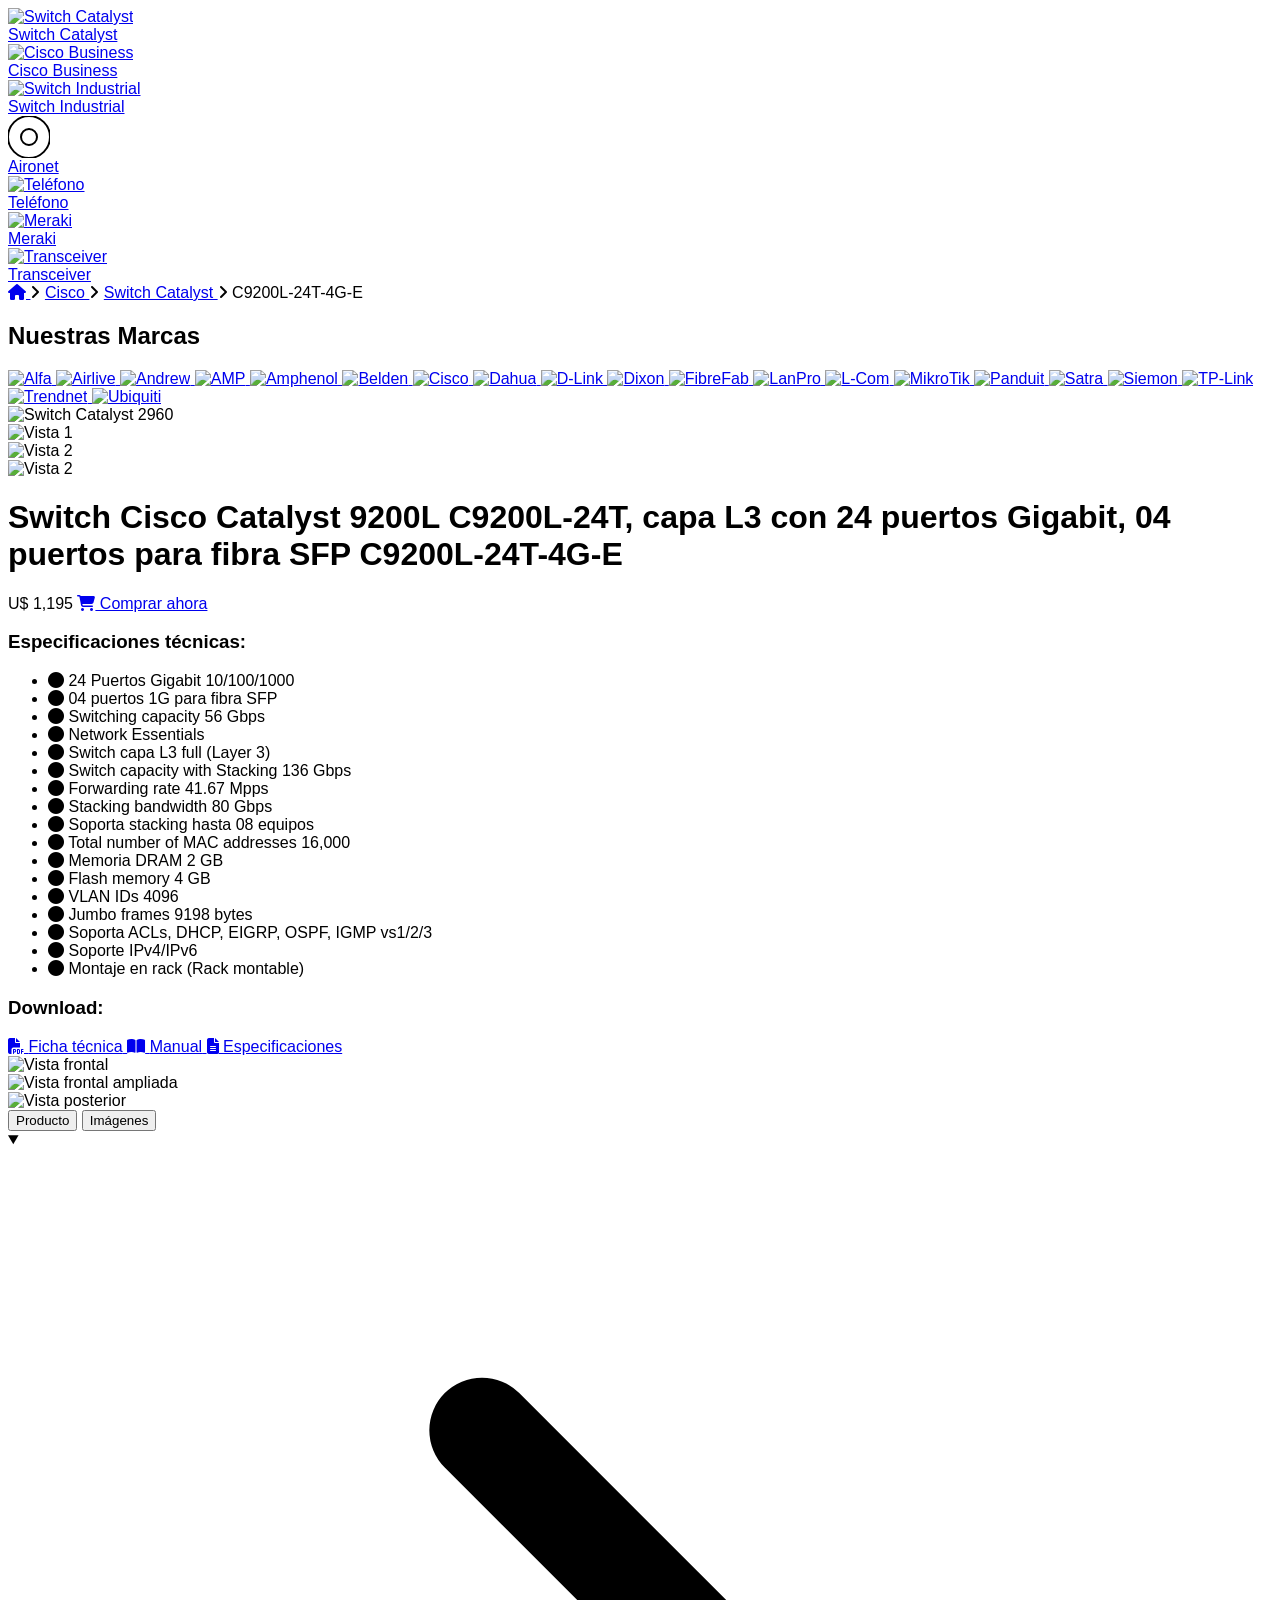
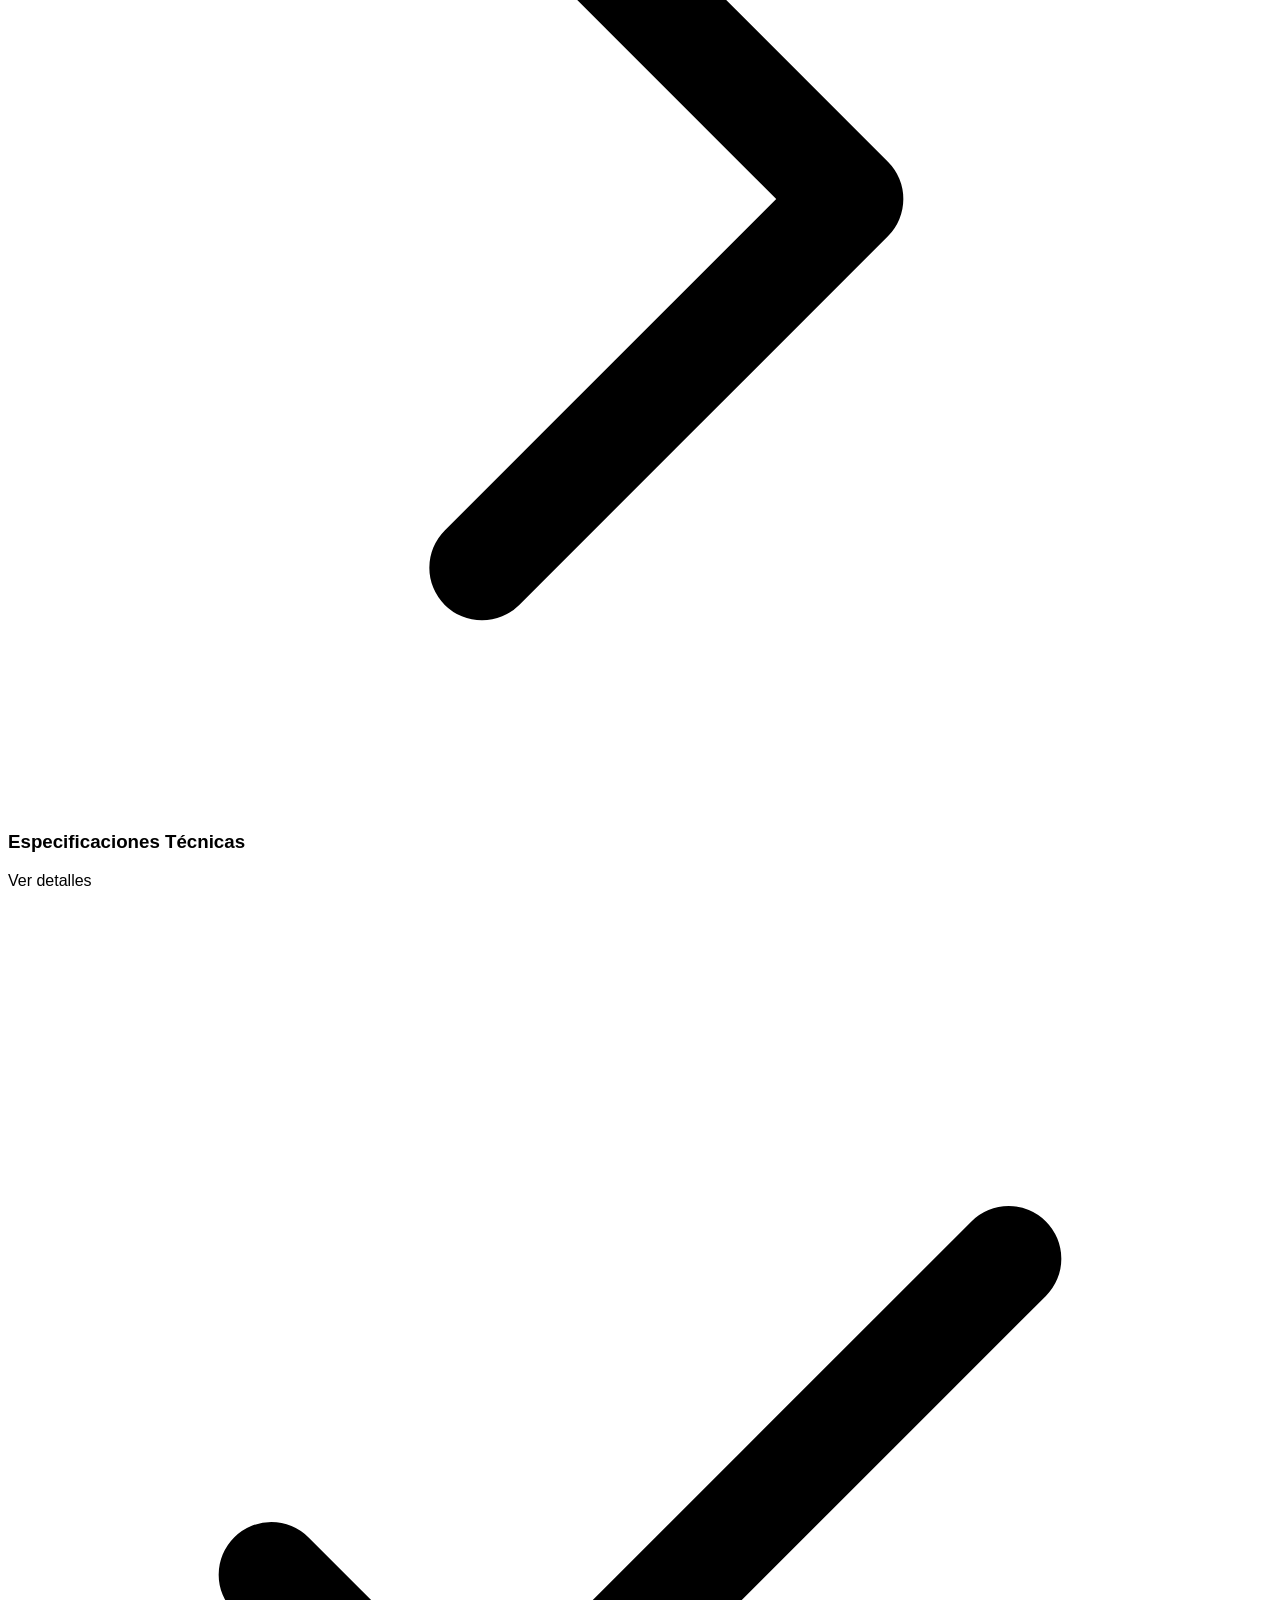
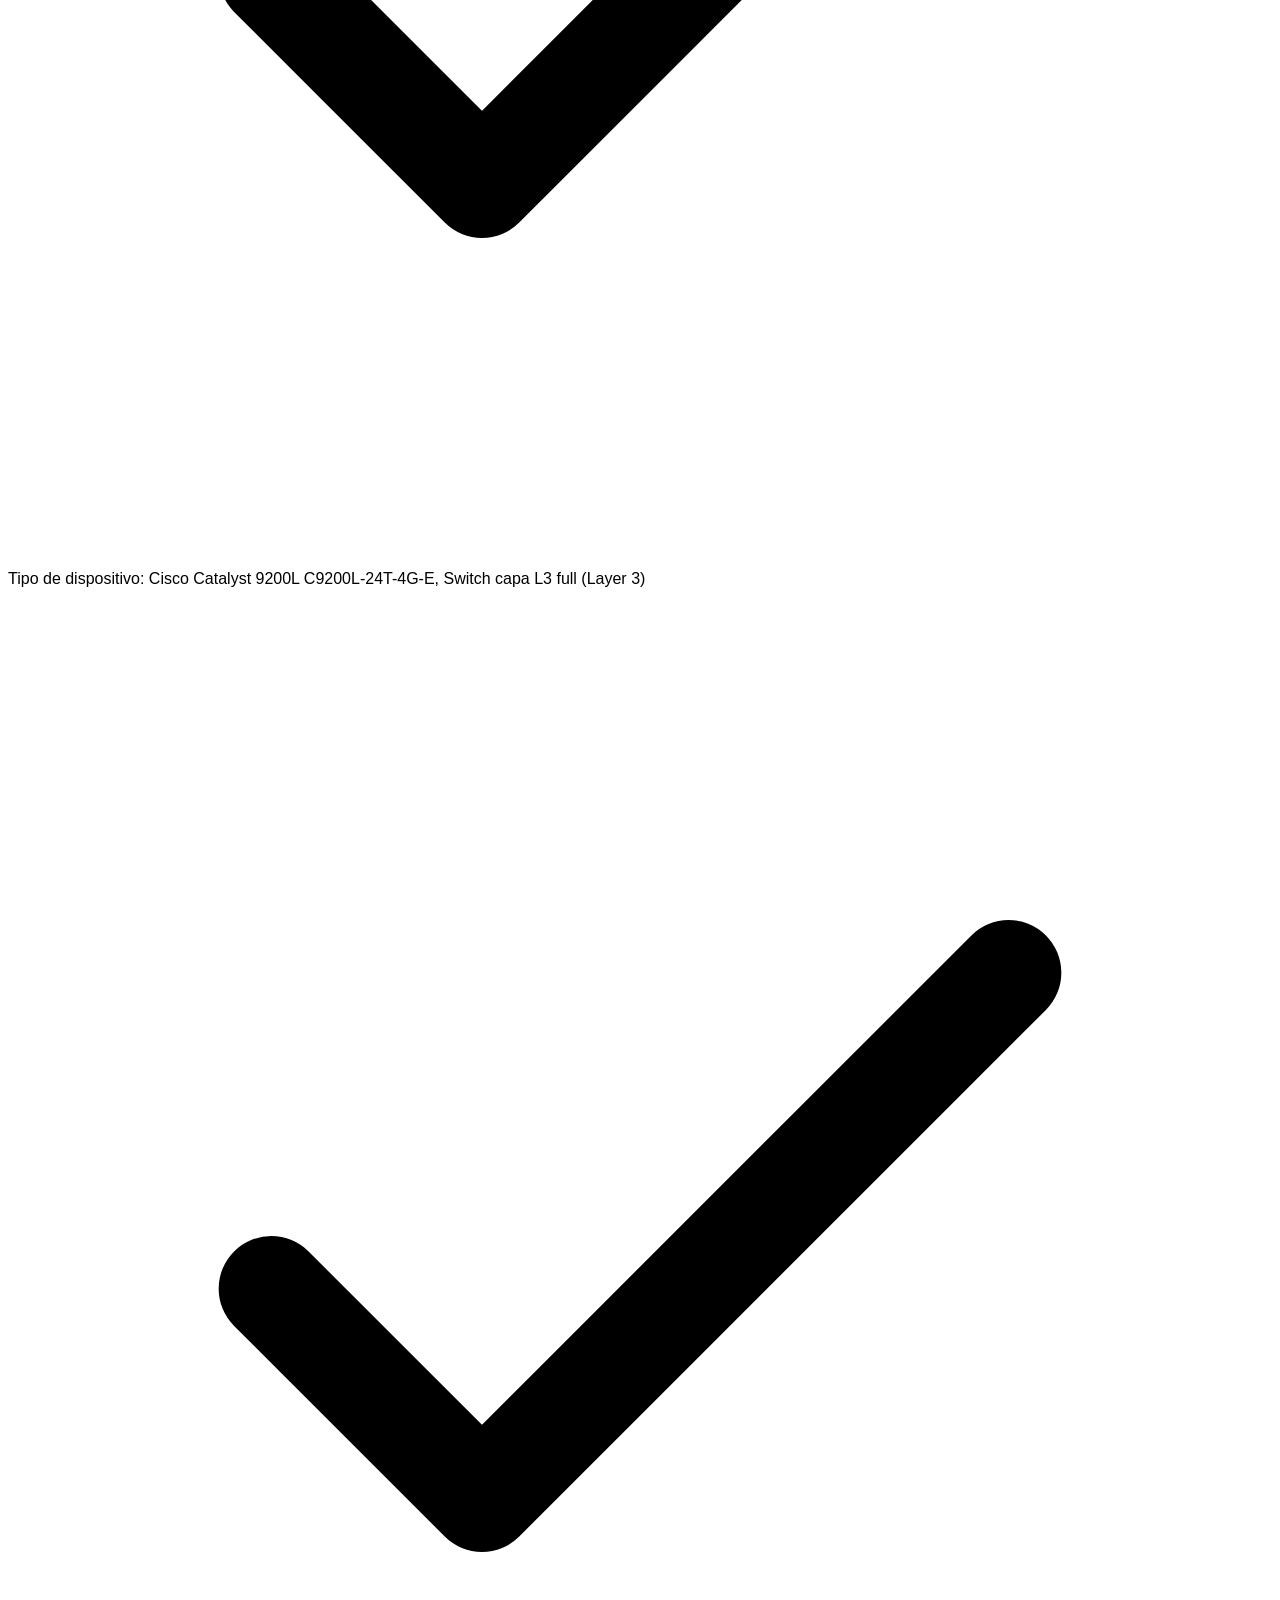
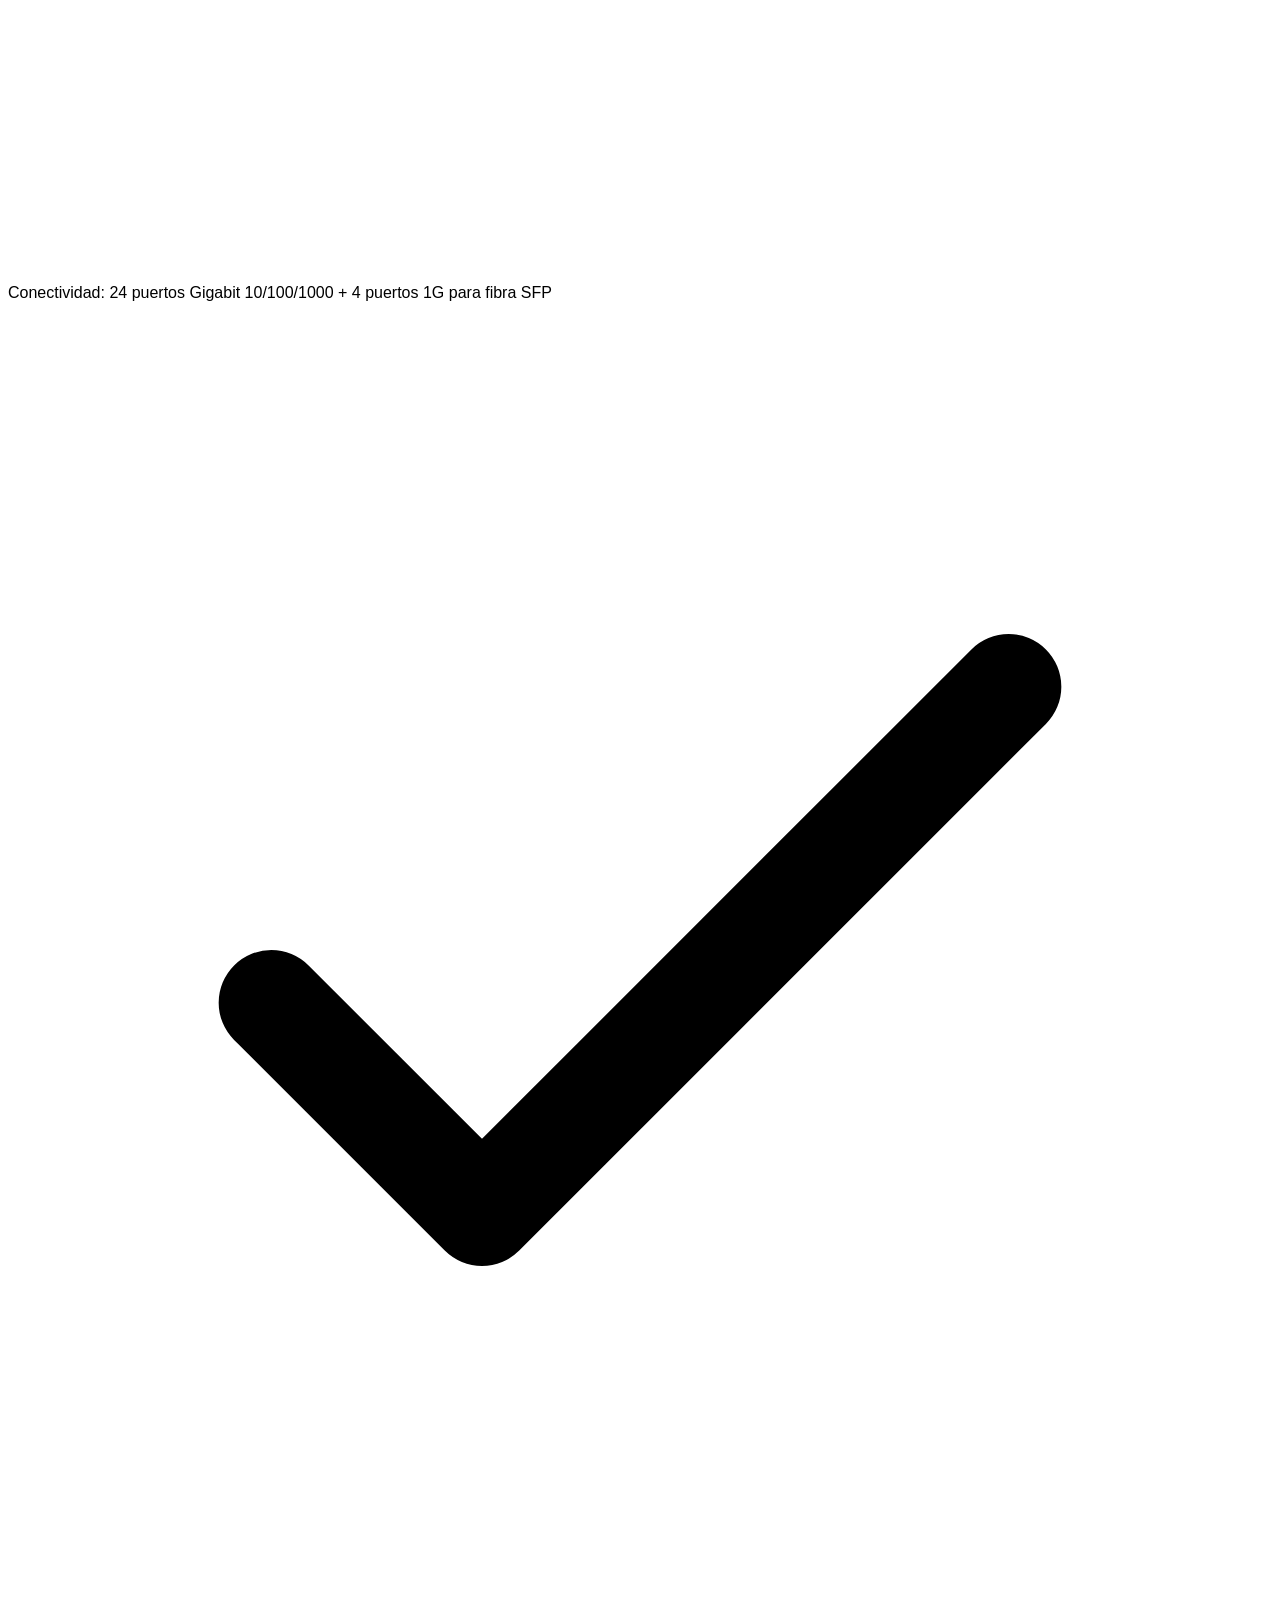
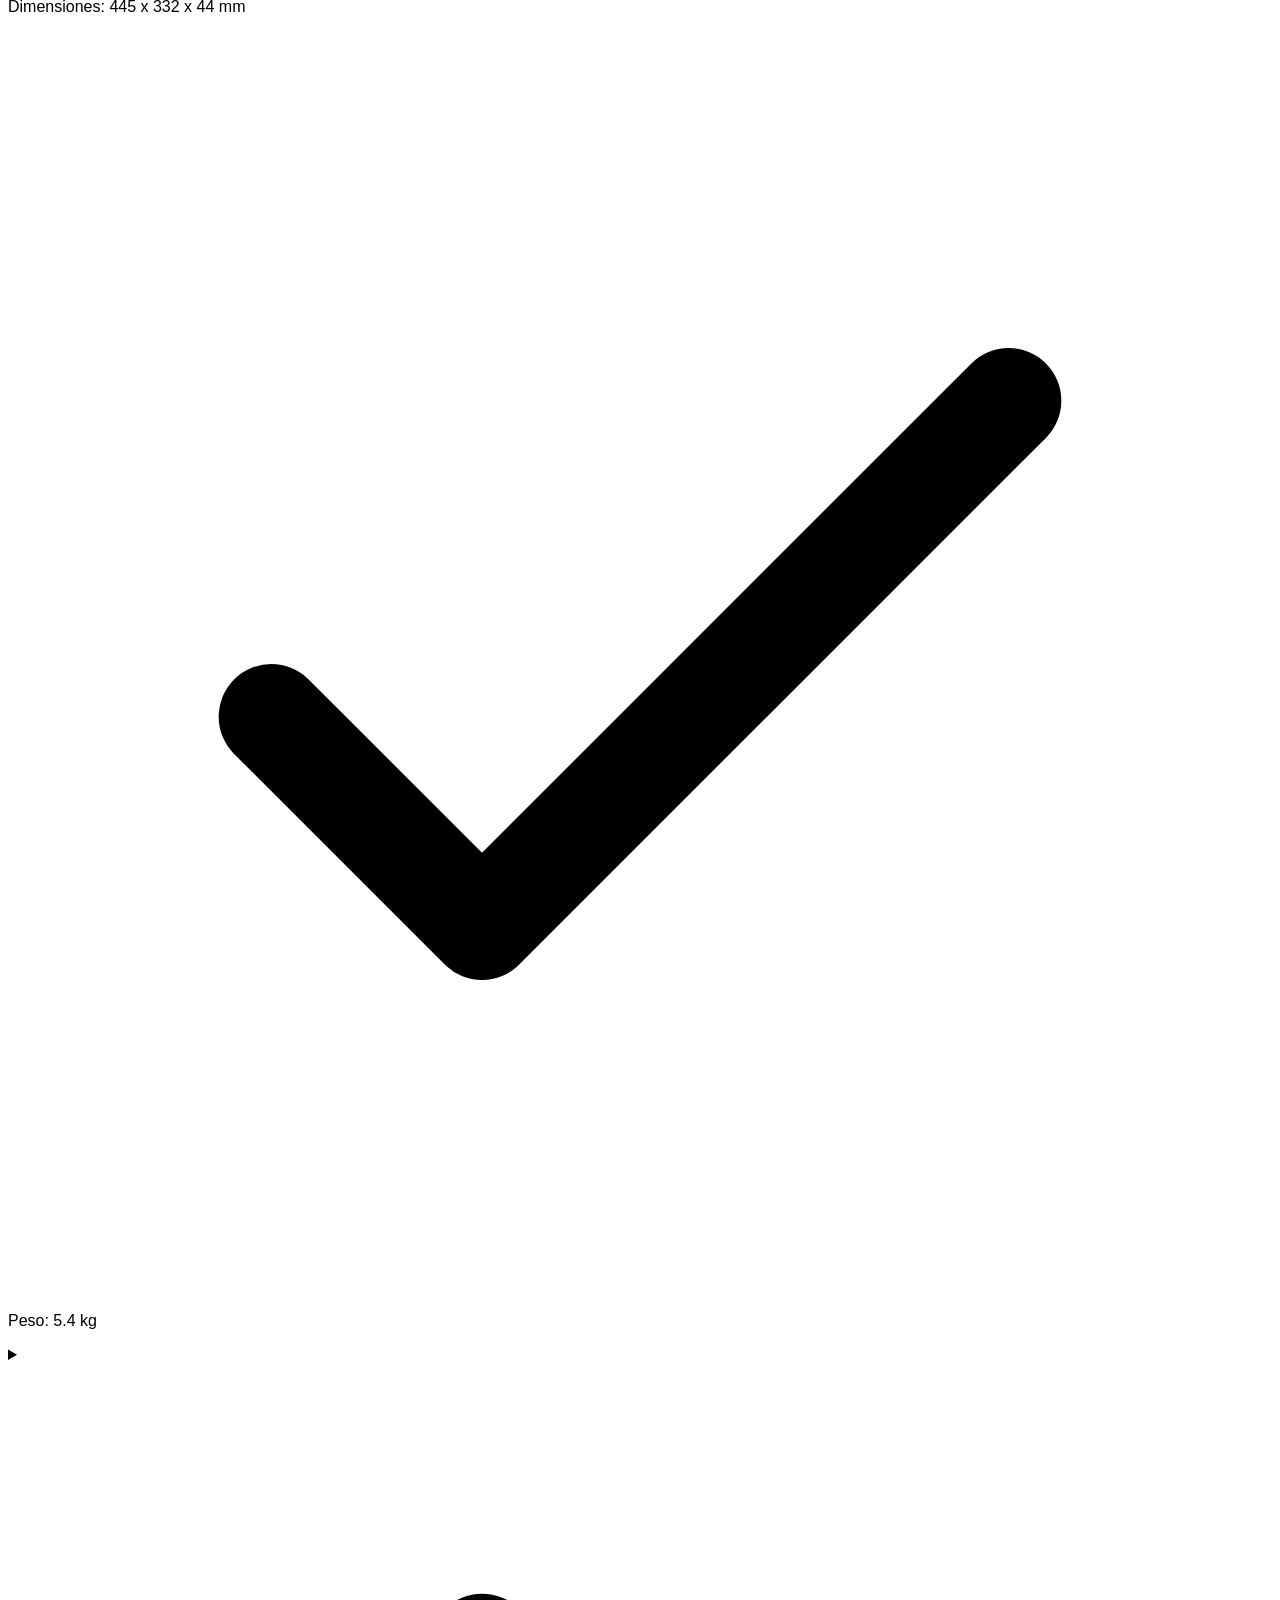
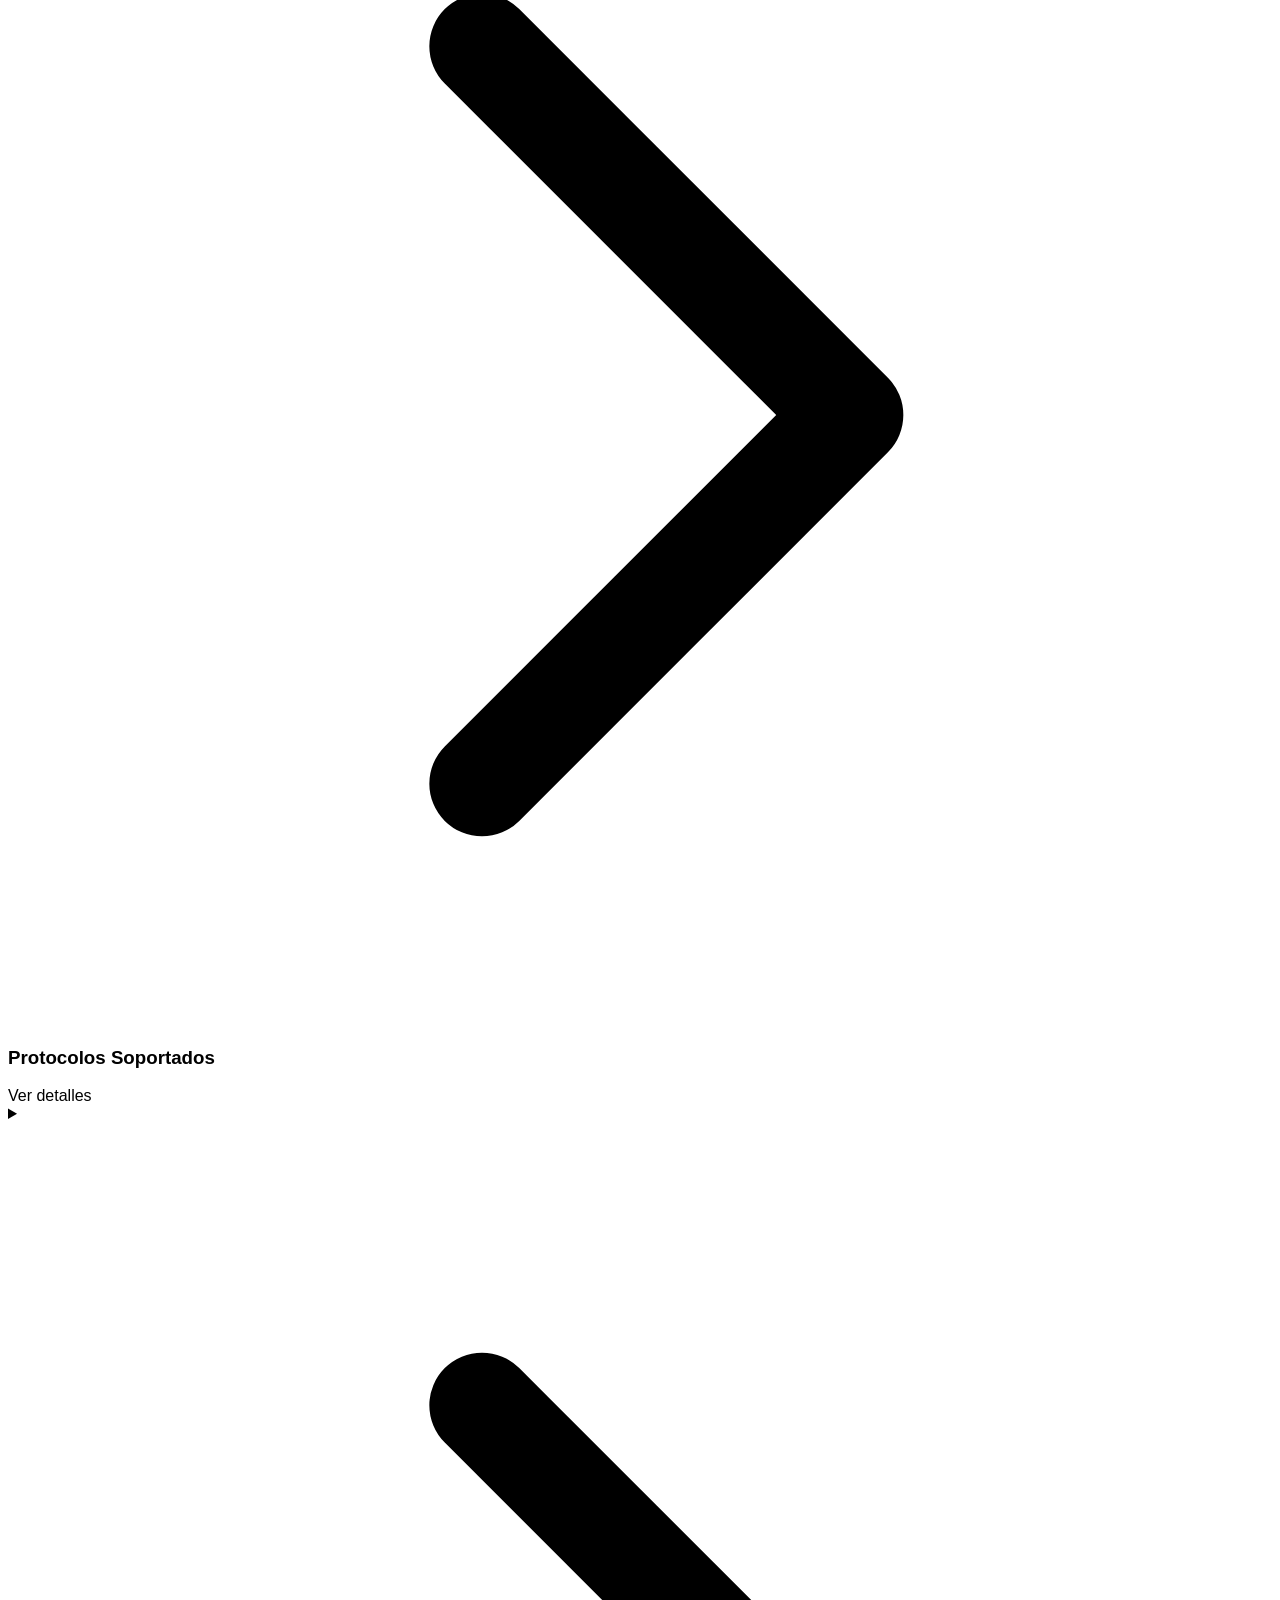
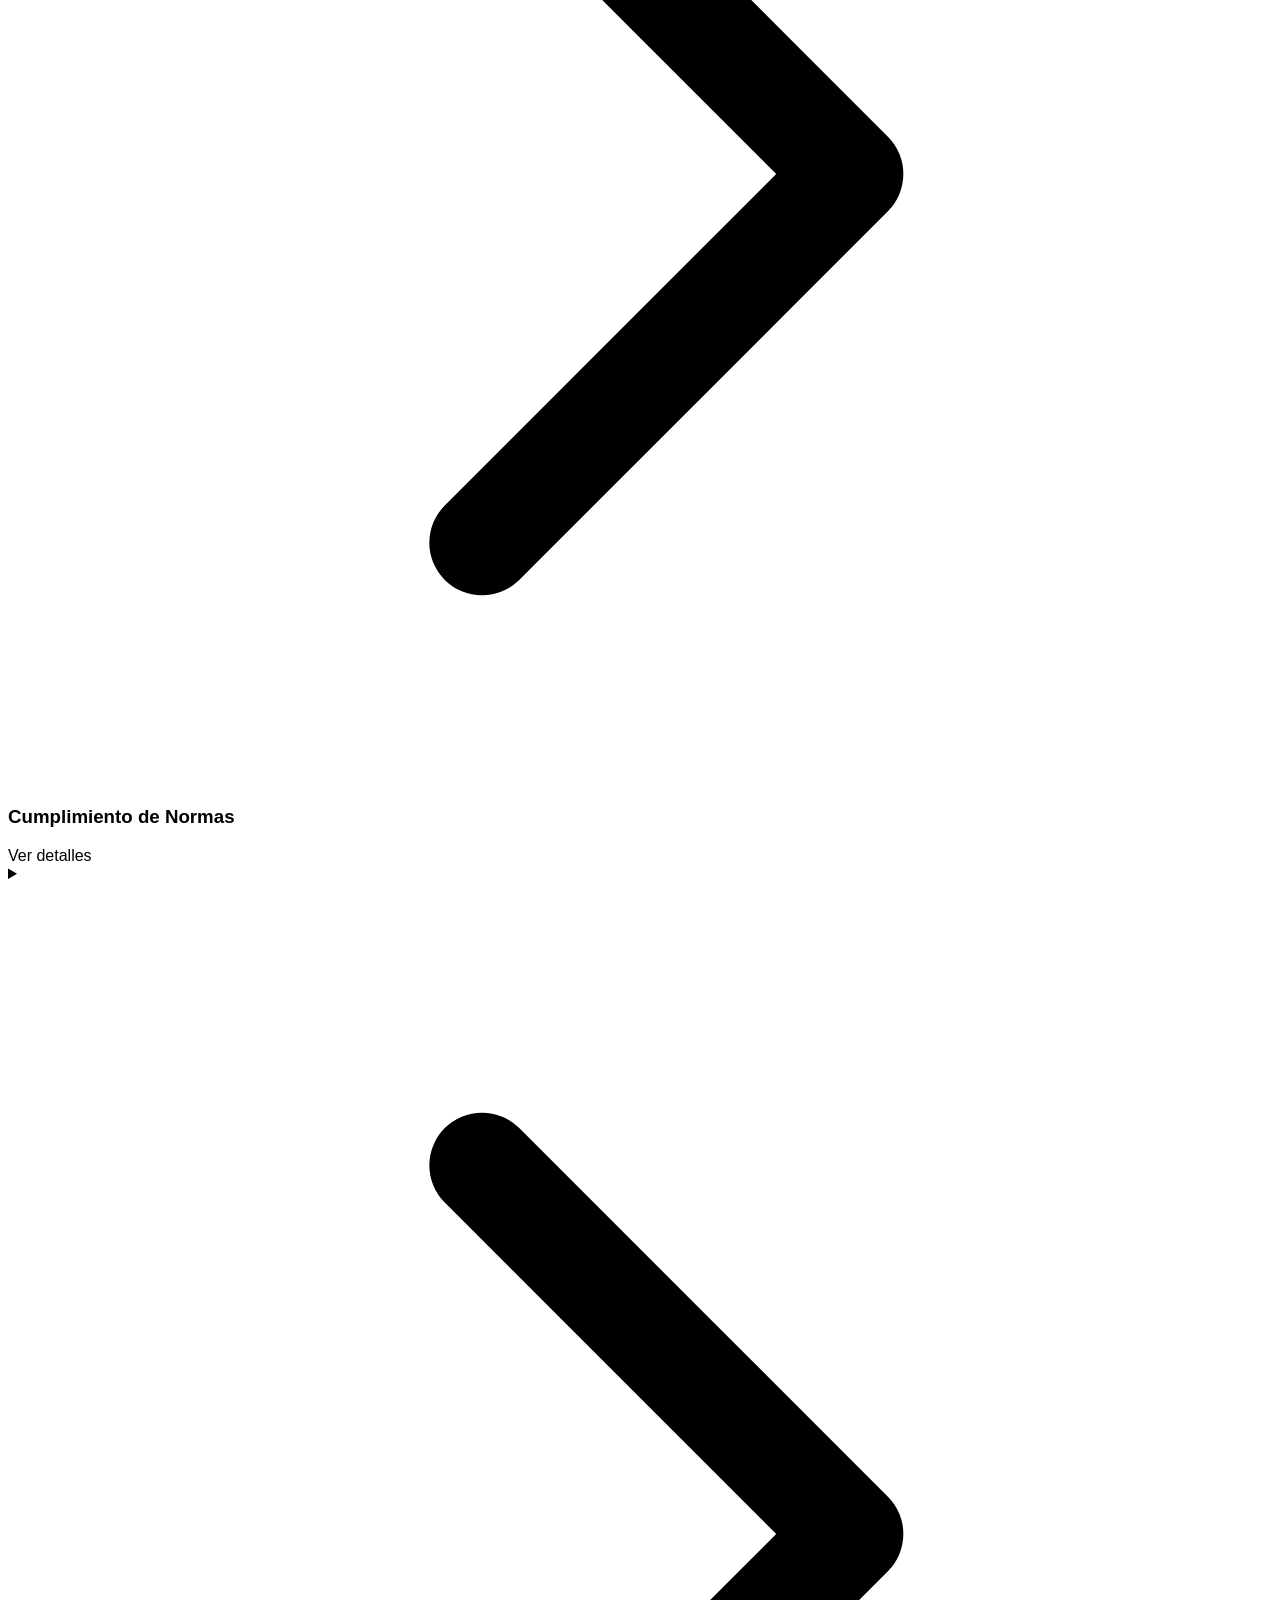
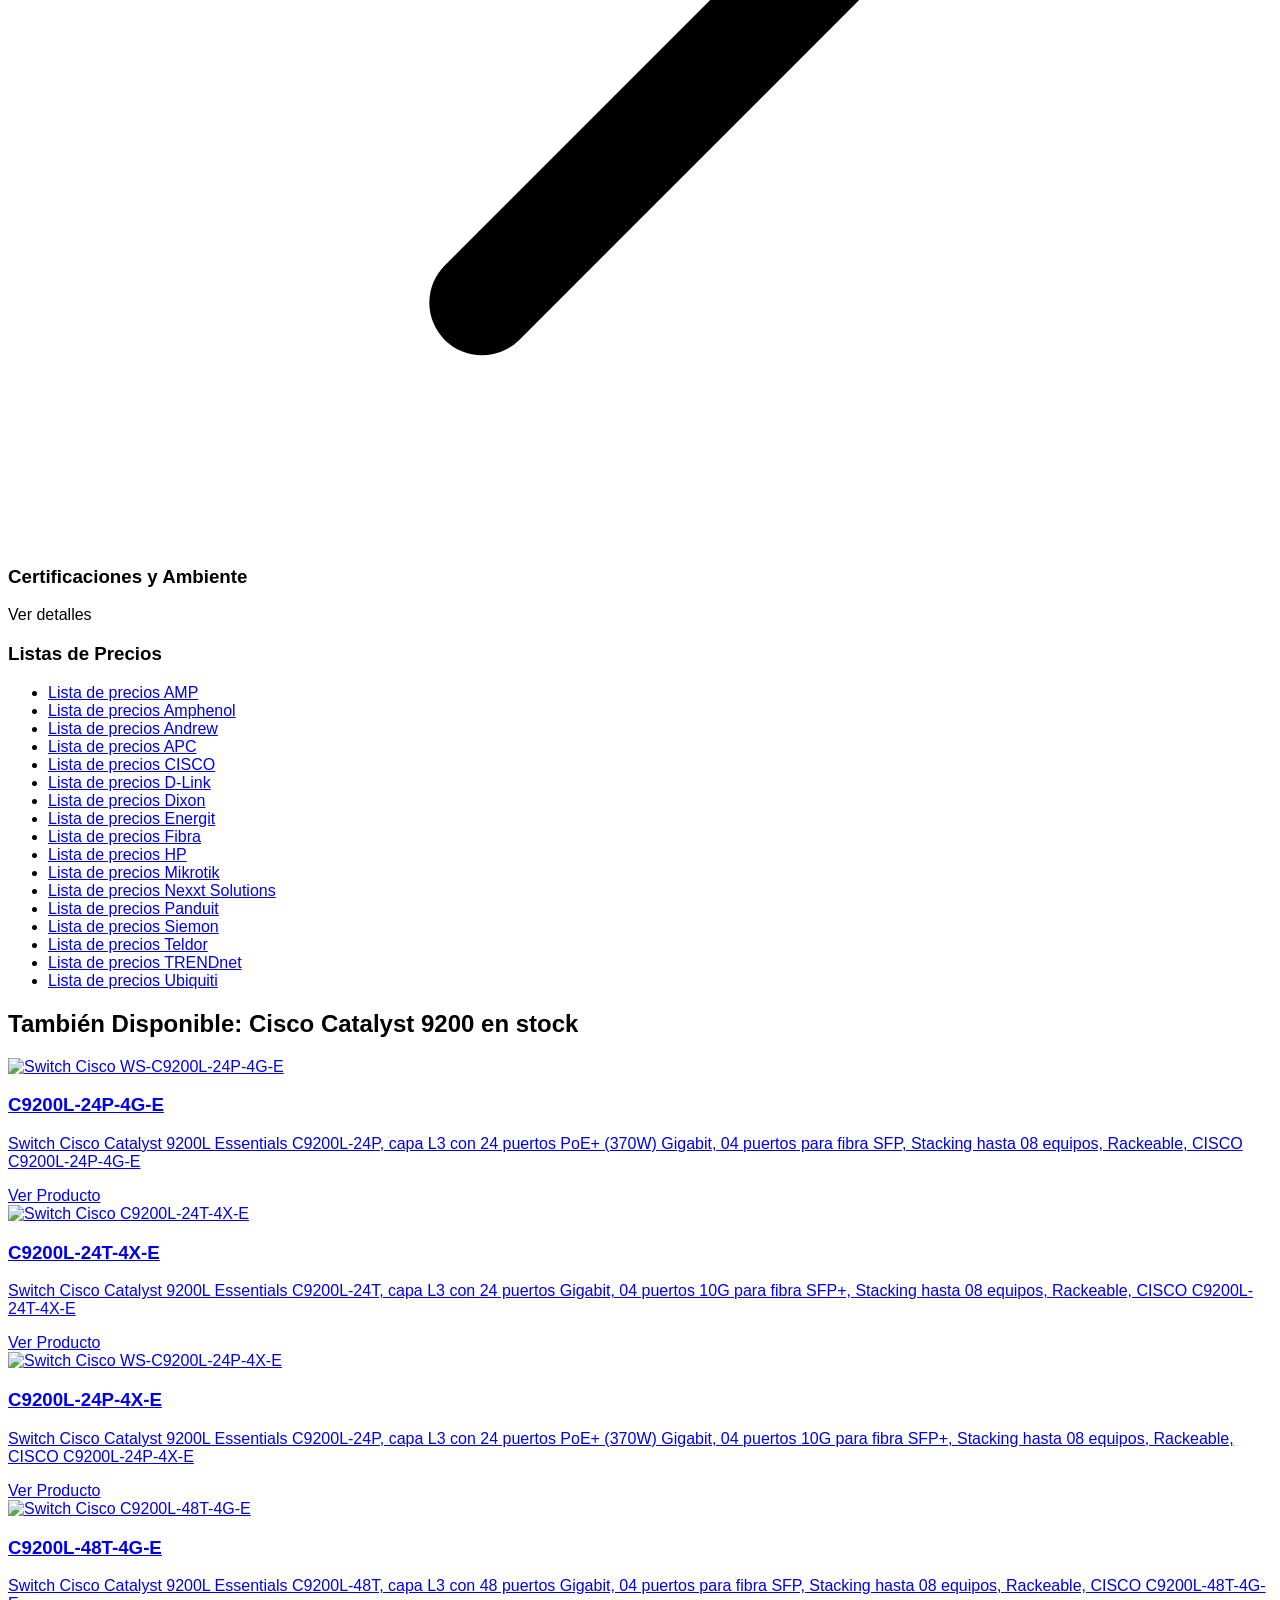
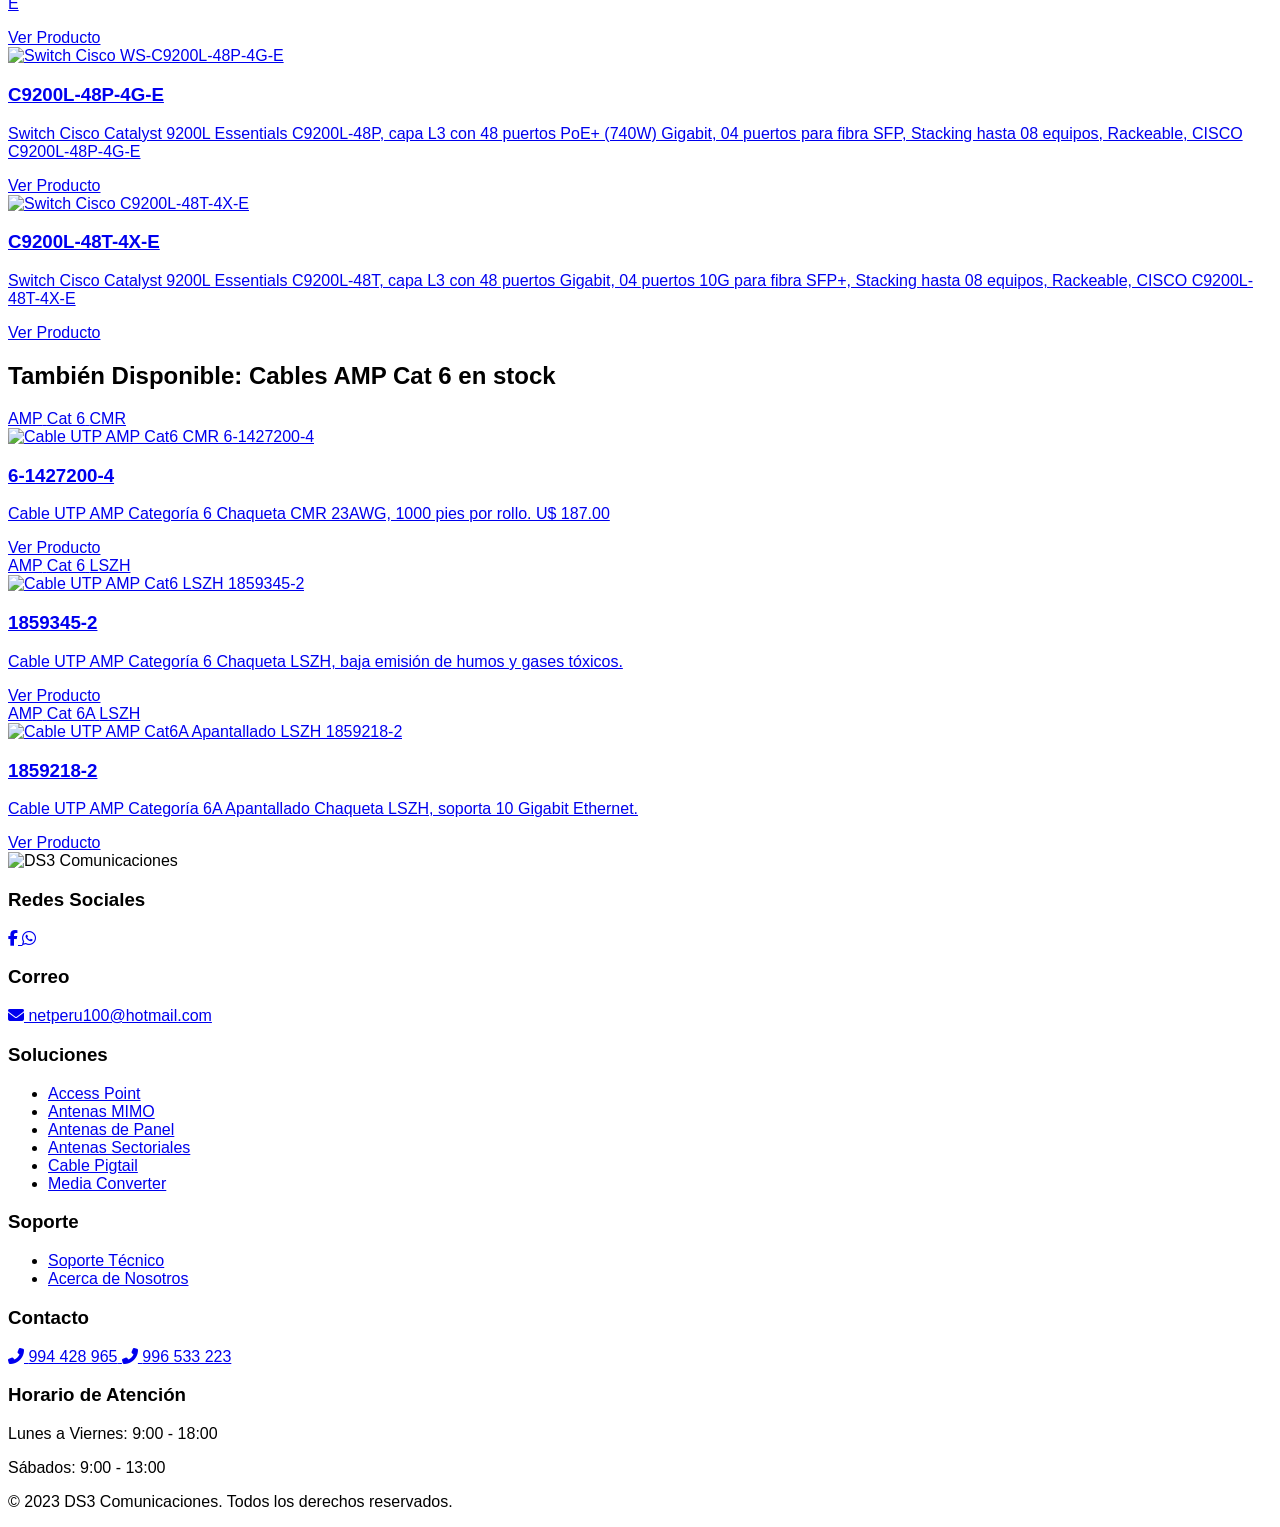
==== index.html @ 9e68ea6d "Improve shared JS/CSS and add AMP cross-sell to index - change_tabs.js: implement tab switching and " ====
﻿<html lang="en">

<head>
  <meta charset="UTF-8" />
  <meta name="viewport" content="width=device-width, initial-scale=1.0" />
  <meta name="description"
    content="Sitio web de ds3comunicaciones, líder en soluciones de redes y comunicaciones. Ofrecemos productos para WiFi y extensión de señal." />
  <meta name="keywords"
    content="En Peru, ANTENA HYPERLINK, internet inalambrico,ANTENA PARA INTERNET,Antena Omnidireccional,Antena de panel, Antena 5.8 UAP-AC-EDU AccessPoint UAP-AC-EDU para interior de Doble banda 5GHz y 2.4 GHz , 802.11a/b/g/n/ac, MIMO3x3 ( 2,4 GHz ) 22dBm 450 Mbps , MIMO3x3 ( 5 GHz) 22dBm / 1300Mbps, tres Antenas de doble banda de 2,4 GHz : 3 dBi , 5 GHz : 3 dBi / 01 puerto Ethernet 10/100/1000 Mbps, PoE Pasivo 48v o 802.3at PoE+ compatibles, Incluye PoE 48V 0.5A Gige , software y kit para montaje, marca UBiQuiTi" />
  <meta name="author" content="ds3comunicaciones" />
  <!-- tailwin cdn -->
  <script src="https://cdn.tailwindcss.com"></script>
  <!-- fontawesome cdn -->
  <link rel="stylesheet" href="https://cdnjs.cloudflare.com/ajax/libs/font-awesome/6.5.1/css/all.min.css"
    integrity="sha512-DTOQO9RWCH3ppGqcWaEA1BIZOC6xxalwEsw9c2QQeAIftl+Vegovlnee1c9QX4TctnWMn13TZye+giMm8e2LwA=="
    crossorigin="anonymous" referrerpolicy="no-referrer" />
  <!-- css  -->
  <link rel="stylesheet" href="./css/style.css" />
  <!-- carga del navbar -->
  <script src="./js/nav.js"></script>

  <!-- titulo de la pagina -->
  <title>
    Switch Cisco Catalyst 9200L C9200L-24T, capa L3 con 24 puertos Gigabit, 04 puertos para fibra SFP, Stacking hasta 08
    equipos, Rackeable, CISCO C9200L-24T-4G-E
  </title>
</head>

<body>
  <!-- SUBMENU DE MARCA DEPENDIENDO DEL PRODUCTO -->
  <nav class="bg-white border-b border-gray-200 shadow-sm">
    <div class="relative">
      <!-- Contenedor con scroll horizontal -->
      <div class="nav-container flex justify-evenly overflow-x-auto md:py-2 px-4 space-x-2 scrollbar-hide">
        <!-- Item 1 -->
        <a href="https://www.ds3comunicaciones.com/cisco/catalys_9200l.html"
          class="nav-item flex items-center p-1.5 rounded-lg min-w-fit flex-shrink-0 space-x-1.5">
          <div class="icon-container h-6 w-6 flex items-center justify-center">
            <img src="./icons/Switch Catalyst.ico" class="nav-icon max-h-full max-w-full" alt="Switch Catalyst" />
          </div>
          <span class="text-xs font-medium text-gray-600 whitespace-nowrap">Switch Catalyst</span>
        </a>

        <!-- Item 2 -->
        <a href="https://www.ds3comunicaciones.com/cisco/bussines_sg350.html"
          class="nav-item flex items-center p-1.5 rounded-lg min-w-fit flex-shrink-0 space-x-1.5">
          <div class="icon-container h-6 w-6 flex items-center justify-center">
            <img src="./icons/Cisco Business.ico" class="nav-icon max-h-full max-w-full" alt="Cisco Business" />
          </div>
          <span class="text-xs font-medium text-gray-600 whitespace-nowrap">Cisco Business</span>
        </a>

        <!-- Item 3 -->
        <a href="https://www.ds3comunicaciones.com/cisco/precios_cisco_switch_industrial_b.html"
          class="nav-item flex items-center p-1.5 rounded-lg min-w-fit flex-shrink-0 space-x-1.5">
          <div class="icon-container h-6 w-6 flex items-center justify-center">
            <img src="./icons/Switch Industrial.ico" class="nav-icon max-h-full max-w-full" alt="Switch Industrial" />
          </div>
          <span class="text-xs font-medium text-gray-600 whitespace-nowrap">Switch Industrial</span>
        </a>

        <!-- Item 4 -->
        <a href="https://www.ds3comunicaciones.com/cisco/precios_cisco_access_point_b.html"
          class="nav-item flex items-center p-1.5 rounded-lg min-w-fit flex-shrink-0 space-x-1.5">
          <div class="icon-container h-6 w-6 flex items-center justify-center">
            <svg width="42" height="42" viewBox="0 0 42 42" fill="none" xmlns="http://www.w3.org/2000/svg">
              <path fill-rule="evenodd" clip-rule="evenodd"
                d="M21 42C32.598 42 42 32.598 42 21C42 9.40202 32.598 0 21 0C9.40202 0 0 9.40202 0 21C0 32.598 9.40202 42 21 42Z"
                fill="white" stroke="black" stroke-width="2" />

              <path fill-rule="evenodd" clip-rule="evenodd"
                d="M27 21C27 24.3137 24.3137 27 21 27C17.6863 27 15 24.3137 15 21C15 17.6863 17.6863 15 21 15C24.3137 15 27 17.6863 27 21Z"
                fill="black" />

              <path fill-rule="evenodd" clip-rule="evenodd"
                d="M29 21C29 25.4183 25.4183 29 21 29C16.5817 29 13 25.4183 13 21C13 16.5817 16.5817 13 21 13C25.4183 13 29 16.5817 29 21Z"
                fill="white" stroke="black" stroke-width="2" />
            </svg>
          </div>
          <span class="text-xs font-medium text-gray-600 whitespace-nowrap">Aironet</span>
        </a>

        <!-- Item 5 -->
        <a href="https://www.ds3comunicaciones.com/cisco/precios_cisco_telefonos_b.html"
          class="nav-item flex items-center p-1.5 rounded-lg min-w-fit flex-shrink-0 space-x-1.5">
          <div class="icon-container h-6 w-6 flex items-center justify-center">
            <img src="./icons/Télefono.ico" class="nav-icon max-h-full max-w-full" alt="Teléfono" />
          </div>
          <span class="text-xs font-medium text-gray-600 whitespace-nowrap">Teléfono</span>
        </a>

        <!-- Item 6 -->
        <a href="https://ds3comunicaciones.com/cisco/precios_cisco_meraki_b.html"
          class="nav-item flex items-center p-1.5 rounded-lg min-w-fit flex-shrink-0 space-x-1.5">
          <div class="icon-container h-6 w-6 flex items-center justify-center">
            <img src="./icons/mariakii.ico" class="nav-icon max-h-full max-w-full" alt="Meraki" />
          </div>
          <span class="text-xs font-medium text-gray-600 whitespace-nowrap">Meraki</span>
        </a>

        <!-- Item 7 -->
        <a href="#" class="nav-item flex items-center p-1.5 rounded-lg min-w-fit flex-shrink-0 space-x-1.5">
          <div class="icon-container h-6 w-6 flex items-center justify-center">
            <img src="./icons/Transceiver.ico" class="nav-icon max-h-full max-w-full" alt="Transceiver" />
          </div>
          <span class="text-xs font-medium text-gray-600 whitespace-nowrap">Transceiver</span>
        </a>
      </div>
    </div>
  </nav>

  <!-- CONTENIDO DEL PRODUCTO -->
  <main class="">
    <!-- CASCADA DE NAVEGACIÓN RESPONSIVE "MARCA | PRODUCTO | NOMBRE" -->
    <div
      class="border px-3 py-2 text-xs md:text-sm text-slate-600 flex flex-nowrap items-center gap-1 overflow-x-auto scrollbar-hide whitespace-nowrap">
      <a href="https://www.ds3comunicaciones.com/index.html" class="flex-shrink-0 hover:text-blue-600">
        <i class="fa-solid fa-house text-[0.9em]"></i>
      </a>
      <span class="text-gray-400 flex-shrink-0"><i class="fa-solid fa-angle-right text-[0.8em]"></i></span>
      <a href="http://www.ds3comunicaciones.com/cisco/index.html"
        class="flex-shrink-0 hover:underline hover:text-blue-600">
        Cisco
      </a>
      <span class="text-gray-400 flex-shrink-0"><i class="fa-solid fa-angle-right text-[0.8em]"></i></span>
      <a href="http://ds3comunicaciones.com/cisco/catalyst.html"
        class="flex-shrink-0 hover:underline hover:text-blue-600">
        Switch Catalyst
      </a>
      <span class="text-gray-400 flex-shrink-0"><i class="fa-solid fa-angle-right text-[0.8em]"></i></span>
      <span class="text-slate-800 font-medium flex-shrink-0">
        C9200L-24T-4G-E
      </span>
    </div>

    <!-- CONTENT DE 3 COMULNAS SIDEBAR DERECHO - IZQUIERDO Y INFORMACION DE PRODUCTO -->
    <div class="mx-auto border">
      <div class="flex flex-col md:flex-row md:justify-evenly  mx-auto">
        <!-- SIDEBAR DE MARCAS (oculto en móvil) -->
        <aside
          class="hidden lg:block bg-white p-2 rounded-lg shadow-md w-full md:w-48 lg:w-56 h-[80vh] overflow-y-auto scrollbar-hide">
          <!-- Título -->
          <h2 class="text-lg font-bold text-gray-800 mb-4 pb-2 border-b">
            Nuestras Marcas
          </h2>

          <!-- Contenedor de marcas - responsive -->
          <div class="grid grid-cols-2 sm:grid-cols-3 md:grid-cols-1 ">
            <!-- Marca Alfa -->
            <a href="https://www.ds3comunicaciones.com/alfa/index.html"
              class="flex items-center justify-center  rounded-md hover:bg-gray-100 transition-all hover:-translate-y-0.5">
              <img src="http://www.ds3comunicaciones.com/belden/images/ALFA_logo1.gif" alt="Alfa"
                class="max-w-[100px] max-h-8 w-auto h-auto object-contain" />
            </a>

            <!-- Marca Airlive -->
            <a href="https://www.ds3comunicaciones.com/airlive/index.html"
              class="flex items-center justify-center p-1 rounded-md hover:bg-gray-100 transition-all hover:-translate-y-0.5">
              <img src="http://www.ds3comunicaciones.com/belden/images/airlivelogo.gif" alt="Airlive"
                class="max-w-[100px] max-h-8 w-auto h-auto object-contain" />
            </a>

            <!-- Marca Andrew -->
            <a href="https://www.ds3comunicaciones.com/andrew/index.html"
              class="flex items-center justify-center p-1 rounded-md hover:bg-gray-100 transition-all hover:-translate-y-0.5">
              <img src="http://www.ds3comunicaciones.com/andrew/images/logo_andrew.jpg" alt="Andrew"
                class="max-w-[100px] max-h-8 w-auto h-auto object-contain" />
            </a>

            <!-- Marca AMP -->
            <a href="https://www.ds3comunicaciones.com/AMP/index.html"
              class="flex items-center justify-center p-1 rounded-md hover:bg-gray-100 transition-all hover:-translate-y-0.5">
              <img src="http://www.ds3comunicaciones.com/belden/images/amp_logo2-91x20.jpg" alt="AMP"
                class="max-w-[100px] max-h-8 w-auto h-auto object-contain" />
            </a>

            <!-- Marca Amphenol -->
            <a href="https://www.ds3comunicaciones.com/amphenol/index.html"
              class="flex items-center justify-center p-1 rounded-md hover:bg-gray-100 transition-all hover:-translate-y-0.5">
              <img src="http://www.ds3comunicaciones.com/belden/images/amphenol_logo-100x21.jpg" alt="Amphenol"
                class="max-w-[100px] max-h-8 w-auto h-auto object-contain" />
            </a>

            <!-- Marca Belden -->
            <a href="https://www.ds3comunicaciones.com/belden/index.html"
              class="flex items-center justify-center p-1 rounded-md hover:bg-gray-100 transition-all hover:-translate-y-0.5">
              <img src="http://www.ds3comunicaciones.com/belden/images/Belden-Logo-93x15.jpg" alt="Belden"
                class="max-w-[100px] max-h-8 w-auto h-auto object-contain" />
            </a>

            <!-- Marca Cisco -->
            <a href="https://www.ds3comunicaciones.com/cisco/index.html"
              class="flex items-center justify-center p-1 rounded-md hover:bg-gray-100 transition-all hover:-translate-y-0.5">
              <img src="http://www.ds3comunicaciones.com/cisco/images/logo-cisco.gif" alt="Cisco"
                class="max-w-[100px] max-h-8 w-auto h-auto object-contain" />
            </a>

            <!-- Marca Dahua -->
            <a href="https://www.ds3comunicaciones.com/dahua/index.html"
              class="flex items-center justify-center p-1 rounded-md hover:bg-gray-100 transition-all hover:-translate-y-0.5">
              <img src="http://www.ds3comunicaciones.com/dahua/images/dahua_logo.jpg" alt="Dahua"
                class="max-w-[100px] max-h-8 w-auto h-auto object-contain" />
            </a>

            <!-- Marca D-Link -->
            <a href="https://www.ds3comunicaciones.com/dlink/index.html"
              class="flex items-center justify-center p-1 rounded-md hover:bg-gray-100 transition-all hover:-translate-y-0.5">
              <img src="http://www.ds3comunicaciones.com/belden/images/D-Link_Logo-100x26.jpg" alt="D-Link"
                class="max-w-[100px] max-h-8 w-auto h-auto object-contain" />
            </a>

            <!-- Marca Dixon -->
            <a href="https://www.ds3comunicaciones.com/dixon/index.html"
              class="flex items-center justify-center p-1 rounded-md hover:bg-gray-100 transition-all hover:-translate-y-0.5">
              <img src="http://www.ds3comunicaciones.com/belden/images/dixon_logo-100x19.jpg" alt="Dixon"
                class="max-w-[100px] max-h-8 w-auto h-auto object-contain" />
            </a>

            <!-- Marca FibreFab -->
            <a href="https://www.ds3comunicaciones.com/FibreFab/index.html"
              class="flex items-center justify-center p-1 rounded-md hover:bg-gray-100 transition-all hover:-translate-y-0.5">
              <img src="http://www.ds3comunicaciones.com/FibreFab/images/logo_fibrefab.png" alt="FibreFab"
                class="max-w-[100px] max-h-8 w-auto h-auto object-contain" />
            </a>

            <!-- Marca LanPro -->
            <a href="https://www.ds3comunicaciones.com/lanpro/index.html"
              class="flex items-center justify-center p-1 rounded-md hover:bg-gray-100 transition-all hover:-translate-y-0.5">
              <img src="http://www.ds3comunicaciones.com/lanpro/images/lanpro_logo.jpg" alt="LanPro"
                class="max-w-[100px] max-h-8 w-auto h-auto object-contain" />
            </a>

            <!-- Marca L-Com -->
            <a href="https://www.ds3comunicaciones.com/l-com/"
              class="flex items-center justify-center p-1 rounded-md hover:bg-gray-100 transition-all hover:-translate-y-0.5">
              <img src="http://www.ds3comunicaciones.com/sitebuilder/images/lcom_logo-100x23.jpg" alt="L-Com"
                class="max-w-[100px] max-h-8 w-auto h-auto object-contain" />
            </a>

            <!-- Marca MikroTik -->
            <a href="https://www.ds3comunicaciones.com/mikrotik/index.html"
              class="flex items-center justify-center p-1 rounded-md hover:bg-gray-100 transition-all hover:-translate-y-0.5">
              <img src="http://www.ds3comunicaciones.com/belden/images/mikrotik_logo-100x24.png" alt="MikroTik"
                class="max-w-[100px] max-h-8 w-auto h-auto object-contain" />
            </a>

            <!-- Marca Panduit -->
            <a href="https://www.ds3comunicaciones.com/panduit/index.html"
              class="flex items-center justify-center p-1 rounded-md hover:bg-gray-100 transition-all hover:-translate-y-0.5">
              <img src="http://www.ds3comunicaciones.com/panduit/images/panduit_logo.jpg" alt="Panduit"
                class="max-w-[100px] max-h-8 w-auto h-auto object-contain" />
            </a>

            <!-- Marca Satra -->
            <a href="https://www.ds3comunicaciones.com/satra/index.html"
              class="flex items-center justify-center p-1 rounded-md hover:bg-gray-100 transition-all hover:-translate-y-0.5">
              <img src="http://www.ds3comunicaciones.com/satra/images/satra.JPG" alt="Satra"
                class="max-w-[100px] max-h-8 w-auto h-auto object-contain" />
            </a>

            <!-- Marca Siemon -->
            <a href="https://www.ds3comunicaciones.com/siemon/index.html"
              class="flex items-center justify-center p-1 rounded-md hover:bg-gray-100 transition-all hover:-translate-y-0.5">
              <img src="http://www.ds3comunicaciones.com/siemon/images/siemon_logo1.GIF" alt="Siemon"
                class="max-w-[100px] max-h-8 w-auto h-auto object-contain" />
            </a>

            <!-- Marca TP-Link -->
            <a href="https://www.ds3comunicaciones.com/tplink/"
              class="flex items-center justify-center p-1 rounded-md hover:bg-gray-100 transition-all hover:-translate-y-0.5">
              <img src="http://www.ds3comunicaciones.com/belden/images/tp-link_logo-100x13.jpg" alt="TP-Link"
                class="max-w-[100px] max-h-8 w-auto h-auto object-contain" />
            </a>

            <!-- Marca Trendnet -->
            <a href="https://www.ds3comunicaciones.com/trendnet/"
              class="flex items-center justify-center p-1 rounded-md hover:bg-gray-100 transition-all hover:-translate-y-0.5">
              <img src="http://www.ds3comunicaciones.com/belden/images/trendnet_logo-100x20.jpg" alt="Trendnet"
                class="max-w-[100px] max-h-8 w-auto h-auto object-contain" />
            </a>

            <!-- Marca Ubiquiti -->
            <a href="https://www.ds3comunicaciones.com/ubiquiti/index.html"
              class="flex items-center justify-center p-1 rounded-md hover:bg-gray-100 transition-all hover:-translate-y-0.5">
              <img src="http://www.ds3comunicaciones.com/belden/images/ubnt_logo-100x47.png" alt="Ubiquiti"
                class="max-w-[100px] max-h-8 w-auto h-auto object-contain" />
            </a>
          </div>
        </aside>

        <!-- CONTENIDO PRINCIPAL DE PRODUCTOS (siempre visible) -->
        <div class="w-full lg:w-4/6 bg-white  rounded-lg shadow">
          <div class="mx-auto max-w-[1200px] w-full">
            <!-- Contenedor principal del producto -->
            <div id="information-section" class="mt-5 flex flex-col lg:flex-row gap-6 flex-wrap">
              <!-- Sección de información  e imagenes-->
              <div class="w-full flex flex-col lg:flex-row gap-6">
                <!-- Sección de imágenes -->
                <div class="lg:w-1/2">
                  <!-- Imagen principal -->
                  <div class="bg-white rounded-lg shadow-sm p-4">
                    <div class="w-full h-[400px] flex items-center justify-center overflow-hidden">
                      <img id="img_main"
                        src="https://web.netperu100.com/cisco/catalyst/images/C9200L-24T-4G-E_front.jpg"
                        alt="Switch Catalyst 2960" class="max-h-full max-w-full object-contain cursor-pointer"
                        onclick="viewImage(this.src)" />
                    </div>

                    <!-- Miniaturas -->
                    <div class="flex gap-3 mt-4 justify-center">
                      <div class="w-20 h-20 border rounded p-1 cursor-pointer hover:border-blue-400 transition">
                        <img src="https://web.netperu100.com/cisco/catalyst/images/C9200L-24T-4G-E_front.jpg"
                          alt="Vista 1" class="w-full h-full object-contain" onclick="toExchangeImage(this)" />
                      </div>
                      <div class="w-20 h-20 border rounded p-1 cursor-pointer hover:border-blue-400 transition">
                        <img src="https://web.netperu100.com/cisco/catalyst/images/C9200L-24T-4G-E_front_large.jpg"
                          alt="Vista 2" class="w-full h-full object-contain" onclick="toExchangeImage(this)" />
                      </div>
                      <div class="w-20 h-20 border rounded p-1 cursor-pointer hover:border-blue-400 transition">
                        <img src="https://web.netperu100.com/cisco/catalyst/images/C9200L-24T-4G-E_back.jpg"
                          alt="Vista 2" class="w-full h-full object-contain" onclick="toExchangeImage(this)" />
                      </div>
                    </div>
                  </div>
                </div>

                <!-- Sección de información -->
                <div class="lg:w-full px-1">
                  <div class="bg-white rounded-lg shadow-sm">
                    <h1 class="md:text-md font-bold text-black mb-2 ">
                      Switch Cisco Catalyst 9200L C9200L-24T, capa L3 con 24 puertos Gigabit, 04 puertos para fibra SFP
                      C9200L-24T-4G-E
                    </h1>

                    <div class="mb-6">
                      <span class="text-2xl font-bold text-blue-600">U$ 1,195</span>
                      <a href="https://www.ds3comunicaciones.com/pedido.html"
                        class="mt-3 inline-flex items-center gap-1 bg-blue-600 text-white font-medium rounded-md px-4 py-2 hover:bg-blue-700 transition"
                        target="_blank">
                        <i class="fas fa-shopping-cart"></i>
                        Comprar ahora
                      </a>
                    </div>

                    <div class="border-t pt-4">
                      <h3 class="font-semibold text-md mb-3">
                        Especificaciones técnicas:
                      </h3>
                      <ul class="space-y-2 text-gray-700">
                        <li class="flex items-start text-[#0D274D]">
                          <i class="fa-solid fa-circle text-[10px] text-[#0D274D] mt-1.5 mr-2 text"></i>
                          <span>24 Puertos Gigabit 10/100/1000</span>
                        </li>
                        <li class="flex items-start text-[#0D274D]">
                          <i class="fa-solid fa-circle text-[10px] text-[#0D274D] mt-1.5 mr-2 text"></i>
                          <span>04 puertos 1G para fibra SFP</span>
                        </li>
                        <li class="flex items-start text-[#0D274D]">
                          <i class="fa-solid fa-circle text-[10px] text-[#0D274D] mt-1.5 mr-2 text"></i>
                          <span>Switching capacity 56 Gbps</span>
                        </li>
                        <li class="flex items-start text-[#0D274D]">
                          <i class="fa-solid fa-circle text-[10px] text-[#0D274D] mt-1.5 mr-2 text"></i>
                          <span>Network Essentials</span>
                        </li>
                        <li class="flex items-start text-[#0D274D]">
                          <i class="fa-solid fa-circle text-[10px] text-[#0D274D] mt-1.5 mr-2 text"></i>
                          <span>Switch capa L3 full (Layer 3)</span>
                        </li>
                        <li class="flex items-start text-[#0D274D]">
                          <i class="fa-solid fa-circle text-[10px] text-[#0D274D] mt-1.5 mr-2 text"></i>
                          <span>Switch capacity with Stacking 136 Gbps</span>
                        </li>
                        <li class="flex items-start text-[#0D274D]">
                          <i class="fa-solid fa-circle text-[10px] text-[#0D274D] mt-1.5 mr-2 text"></i>
                          <span>Forwarding rate 41.67 Mpps</span>
                        </li>
                        <li class="flex items-start text-[#0D274D]">
                          <i class="fa-solid fa-circle text-[10px] text-[#0D274D] mt-1.5 mr-2 text"></i>
                          <span>Stacking bandwidth 80 Gbps</span>
                        </li>
                        <li class="flex items-start text-[#0D274D]">
                          <i class="fa-solid fa-circle text-[10px] text-[#0D274D] mt-1.5 mr-2 text"></i>
                          <span>Soporta stacking hasta 08 equipos</span>
                        </li>
                        <li class="flex items-start text-[#0D274D]">
                          <i class="fa-solid fa-circle text-[10px] text-[#0D274D] mt-1.5 mr-2 text"></i>
                          <span>Total number of MAC addresses 16,000</span>
                        </li>
                        <li class="flex items-start text-[#0D274D]">
                          <i class="fa-solid fa-circle text-[10px] text-[#0D274D] mt-1.5 mr-2 text"></i>
                          <span>Memoria DRAM 2 GB</span>
                        </li>
                        <li class="flex items-start text-[#0D274D]">
                          <i class="fa-solid fa-circle text-[10px] text-[#0D274D] mt-1.5 mr-2 text"></i>
                          <span>Flash memory 4 GB</span>
                        </li>
                        <li class="flex items-start text-[#0D274D]">
                          <i class="fa-solid fa-circle text-[10px] text-[#0D274D] mt-1.5 mr-2 text"></i>
                          <span>VLAN IDs 4096</span>
                        </li>
                        <li class="flex items-start text-[#0D274D]">
                          <i class="fa-solid fa-circle text-[10px] text-[#0D274D] mt-1.5 mr-2 text"></i>
                          <span>Jumbo frames 9198 bytes</span>
                        </li>
                        <li class="flex items-start text-[#0D274D]">
                          <i class="fa-solid fa-circle text-[10px] text-[#0D274D] mt-1.5 mr-2 text"></i>
                          <span>Soporta ACLs, DHCP, EIGRP, OSPF, IGMP vs1/2/3</span>
                        </li>
                        <li class="flex items-start text-[#0D274D]">
                          <i class="fa-solid fa-circle text-[10px] text-[#0D274D] mt-1.5 mr-2 text"></i>
                          <span>Soporte IPv4/IPv6</span>
                        </li>
                        <li class="flex items-start text-[#0D274D]">
                          <i class="fa-solid fa-circle text-[10px] text-[#0D274D] mt-1.5 mr-2 text"></i>
                          <span>Montaje en rack (Rack montable)</span>
                        </li>
                      </ul>
                    </div>

                    <div class="mt-6">
                      <h3 class="font-semibold text-lg mb-3">
                        Download:
                      </h3>
                      <div class="flex flex-wrap gap-3">
                        <!-- Ficha técnica PDF -->
                        <a href="https://www.ds3comunicaciones.com/cisco/files/catalyst_9200.pdf"
                          class="flex items-center gap-2 text-blue-600 hover:text-blue-800 border border-gray-200 rounded-md px-4 py-2 hover:bg-gray-50 transition"
                          target="_blank" rel="noopener noreferrer" aria-label="Descargar ficha técnica en PDF">
                          <i class="fas fa-file-pdf text-red-500" aria-hidden="true"></i>
                          <span>Ficha técnica</span>
                        </a>

                        <!-- Manual PDF -->
                        <a href="https://web.netperu100.com/cisco/catalyst/files/Catalyst_9200_manual.pdf"
                          class="flex items-center gap-2 text-blue-600 hover:text-blue-800 border border-gray-200 rounded-md px-4 py-2 hover:bg-gray-50 transition"
                          target="_blank" rel="noopener noreferrer" aria-label="Descargar manual en PDF">
                          <i class="fas fa-book-open text-blue-500" aria-hidden="true"></i>
                          <span>Manual</span>
                        </a>

                        <!-- Especificaciones PDF  a -->
                        <a href="https://web.netperu100.com/cisco/catalyst/files/C9200L-24T-4G-E_esp.pdf"
                          class="flex items-center gap-2 text-blue-600 hover:text-blue-800 border border-gray-200 rounded-md px-4 py-2 hover:bg-gray-50 transition"
                          target="_blank" rel="noopener noreferrer" aria-label="Descargar especificaciones en PDF">
                          <i class="fas fa-file-alt text-green-500" aria-hidden="true"></i>
                          <span>Especificaciones</span>
                        </a>
                      </div>
                    </div>
                  </div>
                </div>
              </div>
            </div>

            <!-- Sección de galería de imágenes (oculta inicialmente) -->
            <div id="images-section" class="hidden mt-6">
              <div class="grid grid-cols-1 md:grid-cols-2 lg:grid-cols-3 gap-4">
                <div class="bg-white rounded-lg shadow-sm overflow-hidden">
                  <img src="https://web.netperu100.com/cisco/catalyst/images/C9200L-24T-4G-E_front.jpg"
                    alt="Vista frontal"
                    class="w-full h-64 object-contain p-4 cursor-pointer hover:opacity-90 transition"
                    onclick="viewImage(this.src)" />
                </div>
                <div class="bg-white rounded-lg shadow-sm overflow-hidden">
                  <img src="https://web.netperu100.com/cisco/catalyst/images/C9200L-24T-4G-E_front_large.jpg"
                    alt="Vista frontal ampliada"
                    class="w-full h-64 object-contain p-4 cursor-pointer hover:opacity-90 transition"
                    onclick="viewImage(this.src)" />
                </div>
                <div class="bg-white rounded-lg shadow-sm overflow-hidden">
                  <img src="https://web.netperu100.com/cisco/catalyst/images/C9200L-24T-4G-E_back.jpg"
                    alt="Vista posterior"
                    class="w-full h-64 object-contain p-4 cursor-pointer hover:opacity-90 transition"
                    onclick="viewImage(this.src)" />
                </div>
              </div>
            </div>

            <!-- Controles de pestañas -->
            <div class="flex justify-center mt-6">
              <div class="inline-flex rounded-md shadow-sm">
                <button id="product-tab"
                  class="px-6 py-2 text-xs md:text-sm font-medium rounded-l-lg bg-blue-600 text-white focus:z-10 focus:outline-none">
                  Producto
                </button>
                <button id="images-tab"
                  class="px-6 py-2 text-xs md:text-sm font-medium rounded-r-lg bg-gray-100 text-gray-700 focus:z-10 focus:outline-none">
                  Imágenes
                </button>
              </div>
            </div>

            <!-- desplegables de informacion -->
            <div class="mt-8 w-full mx-auto space-y-4">
              <!-- Especificaciones Técnicas -->
              <details open class="group border border-gray-200 rounded-lg overflow-hidden shadow-sm">
                <summary
                  class="flex items-center justify-between p-4 bg-gray-50 hover:bg-gray-100 cursor-pointer transition-colors">
                  <h3 class="font-semibold text-black flex items-center">
                    <svg class="w-5 h-5 mr-2 text-blue-600 transition-transform group-open:rotate-90" fill="none"
                      stroke="currentColor" viewBox="0 0 24 24">
                      <path stroke-linecap="round" stroke-linejoin="round" stroke-width="2" d="M9 5l7 7-7 7"></path>
                    </svg>
                    Especificaciones Técnicas
                  </h3>
                  <span class="text-blue-600 text-xs text-nowrap font-medium">Ver detalles</span>
                </summary>
                <div class="p-4 bg-white grid grid-cols-1 md:grid-cols-2 gap-4">
                  <div class="flex items-start">
                    <div class="flex-shrink-0 h-5 w-5 text-blue-500 mt-0.5">
                      <svg fill="none" stroke="currentColor" viewBox="0 0 24 24">
                        <path stroke-linecap="round" stroke-linejoin="round" stroke-width="2" d="M5 13l4 4L19 7"></path>
                      </svg>
                    </div>
                    <div class="ml-2">
                      <p class="text-gray-700">
                        <span class="font-medium">Tipo de dispositivo:</span>
                        Cisco Catalyst 9200L C9200L-24T-4G-E, Switch capa L3 full (Layer 3)
                      </p>
                    </div>
                  </div>
                  <div class="flex items-start">
                    <div class="flex-shrink-0 h-5 w-5 text-blue-500 mt-0.5">
                      <svg fill="none" stroke="currentColor" viewBox="0 0 24 24">
                        <path stroke-linecap="round" stroke-linejoin="round" stroke-width="2" d="M5 13l4 4L19 7"></path>
                      </svg>
                    </div>
                    <div class="ml-2">
                      <p class="text-gray-700">
                        <span class="font-medium">Conectividad:</span> 24 puertos Gigabit 10/100/1000 + 4 puertos 1G
                        para fibra SFP
                      </p>
                    </div>
                  </div>
                  <div class="flex items-start">
                    <div class="flex-shrink-0 h-5 w-5 text-blue-500 mt-0.5">
                      <svg fill="none" stroke="currentColor" viewBox="0 0 24 24">
                        <path stroke-linecap="round" stroke-linejoin="round" stroke-width="2" d="M5 13l4 4L19 7"></path>
                      </svg>
                    </div>
                    <div class="ml-2">
                      <p class="text-gray-700">
                        <span class="font-medium">Dimensiones:</span> 445 x 332 x 44 mm
                      </p>
                    </div>
                  </div>
                  <div class="flex items-start">
                    <div class="flex-shrink-0 h-5 w-5 text-blue-500 mt-0.5">
                      <svg fill="none" stroke="currentColor" viewBox="0 0 24 24">
                        <path stroke-linecap="round" stroke-linejoin="round" stroke-width="2" d="M5 13l4 4L19 7"></path>
                      </svg>
                    </div>
                    <div class="ml-2">
                      <p class="text-gray-700">
                        <span class="font-medium">Peso:</span> 5.4 kg
                      </p>
                    </div>
                  </div>
                  <!-- Más especificaciones... -->
                </div>
              </details>

              <!-- Protocolos Soportados -->
              <details class="group border border-gray-200 rounded-lg overflow-hidden shadow-sm">
                <summary
                  class="flex items-center justify-between p-4 bg-gray-50 hover:bg-gray-100 cursor-pointer transition-colors">
                  <h3 class="font-semibold text-black flex items-center">
                    <svg class="w-5 h-5 mr-2 text-blue-600 transition-transform group-open:rotate-90" fill="none"
                      stroke="currentColor" viewBox="0 0 24 24">
                      <path stroke-linecap="round" stroke-linejoin="round" stroke-width="2" d="M9 5l7 7-7 7"></path>
                    </svg>
                    Protocolos Soportados
                  </h3>
                  <span class="text-blue-600 text-xs text-nowrap font-medium">Ver detalles</span>
                </summary>
                <div class="p-4 bg-white">
                  <div class="space-y-3">
                    <div class="flex items-start">
                      <div class="flex-shrink-0 h-5 w-5 text-blue-500 mt-0.5">
                        <svg fill="none" stroke="currentColor" viewBox="0 0 24 24">
                          <path stroke-linecap="round" stroke-linejoin="round" stroke-width="2" d="M5 13l4 4L19 7">
                          </path>
                        </svg>
                      </div>
                      <div class="ml-2">
                        <p class="text-gray-700">
                          <span class="font-medium">Protocolo de direccionamiento:</span>
                          OSPF, IS-IS, BGP, EIGRP, DVMRP, PIM-SM, IGMPv3, GRE, PIM-SSM, enrutamiento IPv4 estático,
                          enrutamiento IPv6 estático
                        </p>
                      </div>
                    </div>
                    <div class="flex items-start">
                      <div class="flex-shrink-0 h-5 w-5 text-blue-500 mt-0.5">
                        <svg fill="none" stroke="currentColor" viewBox="0 0 24 24">
                          <path stroke-linecap="round" stroke-linejoin="round" stroke-width="2" d="M5 13l4 4L19 7">
                          </path>
                        </svg>
                      </div>
                      <div class="ml-2">
                        <p class="text-gray-700">
                          <span class="font-medium">Protocolo de gestión remota:</span>
                          SNMP 1, RMON, Telnet, SNMP 3, SNMP 2c, HTTP, HTTPS, SSH
                        </p>
                      </div>
                    </div>
                    <!-- Más protocolos... -->
                  </div>
                </div>
              </details>

              <!-- Cumplimiento de Normas -->
              <details class="group border border-gray-200 rounded-lg overflow-hidden shadow-sm">
                <summary
                  class="flex items-center justify-between p-4 bg-gray-50 hover:bg-gray-100 cursor-pointer transition-colors">
                  <h3 class="font-semibold text-black flex items-center">
                    <svg class="w-5 h-5 mr-2 text-blue-600 transition-transform group-open:rotate-90" fill="none"
                      stroke="currentColor" viewBox="0 0 24 24">
                      <path stroke-linecap="round" stroke-linejoin="round" stroke-width="2" d="M9 5l7 7-7 7"></path>
                    </svg>
                    Cumplimiento de Normas
                  </h3>
                  <span class="text-blue-600 text-xs text-nowrap font-medium">Ver detalles</span>
                </summary>
                <div class="p-4 bg-white">
                  <div class="flex items-start">
                    <div class="flex-shrink-0 h-5 w-5 text-blue-500 mt-0.5">
                      <svg fill="none" stroke="currentColor" viewBox="0 0 24 24">
                        <path stroke-linecap="round" stroke-linejoin="round" stroke-width="2" d="M5 13l4 4L19 7"></path>
                      </svg>
                    </div>
                    <div class="ml-2">
                      <p class="text-gray-700">
                        IEEE 802.3, IEEE 802.3u, IEEE 802.3z, IEEE 802.1D, IEEE 802.1Q, IEEE 802.3ab, IEEE 802.1p, IEEE
                        802.3af, IEEE 802.3x, IEEE 802.3ad (LACP), IEEE 802.1w, IEEE 802.1x, IEEE 802.1s, IEEE 802.3ah,
                        IEEE 802.1ab (LLDP)
                      </p>
                    </div>
                  </div>
                </div>
              </details>

              <!-- Certificaciones y Ambiente -->
              <details class="group border border-gray-200 rounded-lg overflow-hidden shadow-sm">
                <summary
                  class="flex items-center justify-between p-4 bg-gray-50 hover:bg-gray-100 cursor-pointer transition-colors">
                  <h3 class="font-semibold text-black flex items-center">
                    <svg class="w-5 h-5 mr-2 text-blue-600 transition-transform group-open:rotate-90" fill="none"
                      stroke="currentColor" viewBox="0 0 24 24">
                      <path stroke-linecap="round" stroke-linejoin="round" stroke-width="2" d="M9 5l7 7-7 7"></path>
                    </svg>
                    Certificaciones y Ambiente
                  </h3>
                  <span class="text-blue-600 text-xs text-nowrap font-medium">Ver detalles</span>
                </summary>
                <div class="p-4 bg-white grid grid-cols-1 md:grid-cols-2 gap-4">
                  <div class="flex items-start">
                    <div class="flex-shrink-0 h-5 w-5 text-blue-500 mt-0.5">
                      <svg fill="none" stroke="currentColor" viewBox="0 0 24 24">
                        <path stroke-linecap="round" stroke-linejoin="round" stroke-width="2" d="M5 13l4 4L19 7"></path>
                      </svg>
                    </div>
                    <div class="ml-2">
                      <p class="text-gray-700">
                        <span class="font-medium">Certificaciones:</span>
                        CE, TUV GS, cUL, EN 60950, EN55022, NOM, VCCI Class A ITE, IEC 60950, EN55024, FCC Part 15, UL
                        1950 (3), CSA 22.2 No. 950 (3)
                      </p>
                    </div>
                  </div>
                  <div class="flex items-start">
                    <div class="flex-shrink-0 h-5 w-5 text-blue-500 mt-0.5">
                      <svg fill="none" stroke="currentColor" viewBox="0 0 24 24">
                        <path stroke-linecap="round" stroke-linejoin="round" stroke-width="2" d="M5 13l4 4L19 7"></path>
                      </svg>
                    </div>
                    <div class="ml-2">
                      <p class="text-gray-700">
                        <span class="font-medium">Temperatura de operación:</span>
                        -5 – 45 °C
                      </p>
                    </div>
                  </div>
                </div>
              </details>
            </div>
          </div>

          <!-- Modal para imágenes -->
          <div id="image-modal"
            class="fixed hidden inset-0 bg-black bg-opacity-90 z-50 flex items-center justify-center p-4">
            <span class="absolute top-4 right-4 text-white text-3xl cursor-pointer"
              onclick="closeModal()">&times;</span>
            <img id="modal-image" class="max-w-full max-h-full" src="" alt="Imagen ampliada" />
          </div>
        </div>

        <!-- SIDEBAR DE LISTA DE PRECIOS (oculto en móvil) -->
        <aside id="links-sidebar"
          class="hidden lg:block w-full md:w-1/5 lg:w-1/6 bg-white p-2 rounded-lg shadow-md h-[80vh] overflow-y-auto scrollbar-hide">
          <div class="links-section bg-white">
            <h3 class="text-base font-bold text-black mb-3 border-b pb-2">
              Listas de Precios
            </h3>
            <ul class="grid grid-cols-1 sm:grid-cols-2 lg:grid-cols-1 ">
              <!-- AMP -->
              <li class="hover:bg-blue-50 rounded transition-colors">
                <a href="https://www.ds3comunicaciones.com/AMP/precios_amp.html" target="_blank"
                  class="block px-3 py-1 text-xs md:text-md text-blue-600 hover:underline font-medium">
                  Lista de precios AMP
                </a>
              </li>

              <!-- Amphenol -->
              <li class="hover:bg-blue-50 rounded transition-colors">
                <a href="https://www.ds3comunicaciones.com/amphenol/precios_amphenol.html" target="_blank"
                  class="block px-3 py-1 text-xs md:text-md text-blue-600 hover:underline font-medium">
                  Lista de precios Amphenol
                </a>
              </li>

              <!-- Andrew -->
              <li class="hover:bg-blue-50 rounded transition-colors">
                <a href="https://www.ds3comunicaciones.com/andrew/precios_andrew.html" target="_blank"
                  class="block px-3 py-1 text-xs md:text-md text-blue-600 hover:underline font-medium">
                  Lista de precios Andrew
                </a>
              </li>

              <!-- APC -->
              <li class="hover:bg-blue-50 rounded transition-colors">
                <a href="https://www.ds3comunicaciones.com/apc/precios_apc.html" target="_blank"
                  class="block px-3 py-1 text-xs md:text-md text-blue-600 hover:underline font-medium">
                  Lista de precios APC
                </a>
              </li>

              <!-- CISCO -->
              <li class="hover:bg-blue-50 rounded transition-colors">
                <a href="https://www.ds3comunicaciones.com/cisco/precios_cisco.html" target="_blank"
                  class="block px-3 py-1 text-xs md:text-md text-blue-600 hover:underline font-medium">
                  Lista de precios CISCO
                </a>
              </li>

              <!-- D-Link -->
              <li class="hover:bg-blue-50 rounded transition-colors">
                <a href="https://www.ds3comunicaciones.com/dlink/precios_dlink.html" target="_blank"
                  class="block px-3 py-1 text-xs md:text-md text-blue-600 hover:underline font-medium">
                  Lista de precios D-Link
                </a>
              </li>

              <!-- Dixon -->
              <li class="hover:bg-blue-50 rounded transition-colors">
                <a href="https://www.ds3comunicaciones.com/dixon/precios_dixon.html" target="_blank"
                  class="block px-3 py-1 text-xs md:text-md text-blue-600 hover:underline font-medium">
                  Lista de precios Dixon
                </a>
              </li>

              <!-- Energit -->
              <li class="hover:bg-blue-50 rounded transition-colors">
                <a href="https://www.ds3comunicaciones.com/Energit/precios_energit.html" target="_blank"
                  class="block px-3 py-1 text-xs md:text-md text-blue-600 hover:underline font-medium">
                  Lista de precios Energit
                </a>
              </li>

              <!-- Fibra -->
              <li class="hover:bg-blue-50 rounded transition-colors">
                <a href="https://www.ds3comunicaciones.com/FibreFab/precios_fibrefab.html" target="_blank"
                  class="block px-3 py-1 text-xs md:text-md text-blue-600 hover:underline font-medium">
                  Lista de precios Fibra
                </a>
              </li>

              <!-- HP -->
              <li class="hover:bg-blue-50 rounded transition-colors">
                <a href="https://www.ds3comunicaciones.com/hp/precios_hp.html" target="_blank"
                  class="block px-3 py-1 text-xs md:text-md text-blue-600 hover:underline font-medium">
                  Lista de precios HP
                </a>
              </li>

              <!-- Mikrotik -->
              <li class="hover:bg-blue-50 rounded transition-colors">
                <a href="https://www.ds3comunicaciones.com/mikrotik/precios_mikrotik.html" target="_blank"
                  class="block px-3 py-1 text-xs md:text-md text-blue-600 hover:underline font-medium">
                  Lista de precios Mikrotik
                </a>
              </li>

              <!-- Nexxt Solutions -->
              <li class="hover:bg-blue-50 rounded transition-colors">
                <a href="https://www.ds3comunicaciones.com/nexxt_solutions/precios_nexxt_solutions.html" target="_blank"
                  class="block px-3 py-1 text-xs md:text-md text-blue-600 hover:underline font-medium">
                  Lista de precios Nexxt Solutions
                </a>
              </li>

              <!-- Panduit -->
              <li class="hover:bg-blue-50 rounded transition-colors">
                <a href="https://www.ds3comunicaciones.com/panduit/precios_panduit.html" target="_blank"
                  class="block px-3 py-1 text-xs md:text-md text-blue-600 hover:underline font-medium">
                  Lista de precios Panduit
                </a>
              </li>

              <!-- Siemon -->
              <li class="hover:bg-blue-50 rounded transition-colors">
                <a href="https://www.ds3comunicaciones.com/siemon/precios_siemon.html" target="_blank"
                  class="block px-3 py-1 text-xs md:text-md text-blue-600 hover:underline font-medium">
                  Lista de precios Siemon
                </a>
              </li>

              <!-- Teldor -->
              <li class="hover:bg-blue-50 rounded transition-colors">
                <a href="https://www.ds3comunicaciones.com/Teldor/precios_teldor.html" target="_blank"
                  class="block px-3 py-1 text-xs md:text-md text-blue-600 hover:underline font-medium">
                  Lista de precios Teldor
                </a>
              </li>

              <!-- TRENDnet -->
              <li class="hover:bg-blue-50 rounded transition-colors">
                <a href="https://www.ds3comunicaciones.com/trendnet/precios_trendnet.html" target="_blank"
                  class="block px-3 py-1 text-xs md:text-md text-blue-600 hover:underline font-medium">
                  Lista de precios TRENDnet
                </a>
              </li>

              <!-- Ubiquiti -->
              <li class="hover:bg-blue-50 rounded transition-colors">
                <a href="https://www.ds3comunicaciones.com/ubiquiti/precios_ubiquiti.html" target="_blank"
                  class="block px-3 py-1 text-xs md:text-md text-blue-600 hover:underline font-medium">
                  Lista de precios Ubiquiti
                </a>
              </li>
            </ul>
          </div>
        </aside>
      </div>
    </div>

    <!-- PRODUCTOS SIMILARES A ESTE  -->
    <section class="py-8 bg-gray-50">
      <div class="container mx-auto px-4 max-w-6xl">
        <!-- Encabezado -->
        <div class="text-center mb-8">
          <h2 class="text-2xl md:text-3xl font-bold text-white bg-[#049FD9] py-4 px-6 rounded-lg shadow-md inline-block">
            También Disponible: Cisco Catalyst 9200 en stock
          </h2>
        </div>

         <!-- Grid de productos -->
        <div class="grid grid-cols-1 sm:grid-cols-2 lg:grid-cols-3 gap-6">

          <!-- Producto 1 -->
          <a href="./C9200L-24P-4G-E.html"
            class="group bg-white rounded-xl shadow-md overflow-hidden hover:shadow-lg transition-shadow duration-300 border border-gray-200 hover:border-blue-500">
            <div class="p-5 flex flex-col h-full">
              <div class="flex-grow flex items-center justify-center mb-4 h-40">
                <img src="https://web.netperu100.com/cisco/catalyst/images/C9200L-24P-4G-E_front.jpg"
                  alt="Switch Cisco WS-C9200L-24P-4G-E"
                  class="max-h-full max-w-full object-contain transition-transform duration-300 group-hover:scale-105" />
              </div>
              <div class="border-t pt-4">
                <div class="flex justify-between flex-col items-center mb-2">
                  <h3 class="text-lg font-bold text-gray-800">
                    C9200L-24P-4G-E
                  </h3>
                </div>
                <p class="text-sm text-gray-600 mt-2 group-hover:text-gray-800 transition-colors line-clamp-2">
                   Switch Cisco Catalyst 9200L Essentials C9200L-24P, capa L3 con 24 puertos PoE+
    (370W) Gigabit, 04 puertos para fibra SFP, Stacking hasta 08 equipos, Rackeable, CISCO C9200L-24P-4G-E
                </p>
                <div class="text-center mt-6 text-blue-600 font-semibold">
                  Ver Producto
                </div>
              </div>
            </div>
          </a>
          <!-- Producto 2-->
          <a href="https://web.netperu100.com/cisco/catalyst/C9200L-24T-4X-E.html"
            class="group bg-white rounded-xl shadow-md overflow-hidden hover:shadow-lg transition-shadow duration-300 border border-gray-200 hover:border-blue-500">
            <div class="p-5 flex flex-col h-full">
              <div class="flex-grow flex items-center justify-center mb-4 h-40">
                <img src="https://web.netperu100.com/cisco/catalyst/images/C9200L-24T-4X-E_front.jpg"
                  alt="Switch Cisco C9200L-24T-4X-E"
                  class="max-h-full max-w-full object-contain transition-transform duration-300 group-hover:scale-105" />
              </div>
              <div class="border-t pt-4">
                <div class="flex justify-between flex-col items-center mb-2">
                  <h3 class="text-lg font-bold text-gray-800">
                    C9200L-24T-4X-E
                  </h3>
                </div>
                <p class="text-sm text-gray-600 mt-2 group-hover:text-gray-800 transition-colors line-clamp-2">
                   Switch Cisco Catalyst 9200L Essentials C9200L-24T, capa L3 con 24 puertos Gigabit, 04 puertos 10G para fibra SFP+, Stacking hasta 08 equipos, Rackeable, CISCO C9200L-24T-4X-E
                </p>
                <div class="text-center mt-6 text-blue-600 font-semibold">
                  Ver Producto
                </div>
              </div>
            </div>
          </a>

          <!-- Producto 3 -->
          <a href="https://web.netperu100.com/cisco/catalyst/C9200L-24P-4X-E.html"
            class="group bg-white rounded-xl shadow-md overflow-hidden hover:shadow-lg transition-shadow duration-300 border border-gray-200 hover:border-blue-500">
            <div class="p-5 flex flex-col h-full">
              <div class="flex-grow flex items-center justify-center mb-4 h-40">
                <img src="https://web.netperu100.com/cisco/catalyst/images/C9200L-24P-4X-E_front.jpg"
                  alt="Switch Cisco WS-C9200L-24P-4X-E"
                  class="max-h-full max-w-full object-contain transition-transform duration-300 group-hover:scale-105" />
              </div>
              <div class="border-t pt-4">
                <div class="flex justify-between flex-col items-center mb-2">
                  <h3 class="text-lg font-bold text-gray-800">
                    C9200L-24P-4X-E
                  </h3>
                </div>
                <p class="text-sm text-gray-600 mt-2 group-hover:text-gray-800 transition-colors line-clamp-2">
                   Switch Cisco Catalyst 9200L Essentials C9200L-24P, capa L3 con 24 puertos PoE+
    (370W) Gigabit, 04 puertos 10G para fibra SFP+, Stacking hasta 08 equipos, Rackeable, CISCO C9200L-24P-4X-E
                </p>
                <div class="text-center mt-6 text-blue-600 font-semibold">
                  Ver Producto
                </div>
              </div>
            </div>
          </a>

          <!-- Producto 4 -->
          <a href="https://web.netperu100.com/cisco/catalyst/C9200L-48T-4G-E.html"
            class="group bg-white rounded-xl shadow-md overflow-hidden hover:shadow-lg transition-shadow duration-300 border border-gray-200 hover:border-blue-500">
            <div class="p-5 flex flex-col h-full">
              <div class="flex-grow flex items-center justify-center mb-4 h-40">
                <img src="https://web.netperu100.com/cisco/catalyst/images/C9200L-48T-4G-E_front.jpg"
                  alt="Switch Cisco C9200L-48T-4G-E"
                  class="max-h-full max-w-full object-contain transition-transform duration-300 group-hover:scale-105" />
              </div>
              <div class="border-t pt-4">
                <div class="flex justify-between flex-col items-center mb-2">
                  <h3 class="text-lg font-bold text-gray-800">
                    C9200L-48T-4G-E
                  </h3>
                </div>
                <p class="text-sm text-gray-600 mt-2 group-hover:text-gray-800 transition-colors line-clamp-2">
                   Switch Cisco Catalyst 9200L Essentials C9200L-48T, capa L3 con 48 puertos Gigabit, 04 puertos para fibra SFP, Stacking hasta 08 equipos, Rackeable, CISCO C9200L-48T-4G-E
                </p>
                <div class="text-center mt-6 text-blue-600 font-semibold">
                  Ver Producto
                </div>
              </div>
            </div>
          </a>

          <!-- Producto 5 -->
          <a href="https://web.netperu100.com/cisco/catalyst/C9200L-48P-4G-E.html"
            class="group bg-white rounded-xl shadow-md overflow-hidden hover:shadow-lg transition-shadow duration-300 border border-gray-200 hover:border-blue-500">
            <div class="p-5 flex flex-col h-full">
              <div class="flex-grow flex items-center justify-center mb-4 h-40">
                <img src="https://web.netperu100.com/cisco/catalyst/images/C9200L-48P-4G-E_front.jpg"
                  alt="Switch Cisco WS-C9200L-48P-4G-E"
                  class="max-h-full max-w-full object-contain transition-transform duration-300 group-hover:scale-105" />
              </div>
              <div class="border-t pt-4">
                <div class="flex justify-between flex-col items-center mb-2">
                  <h3 class="text-lg font-bold text-gray-800">
                    C9200L-48P-4G-E
                  </h3>
                </div>
                <p class="text-sm text-gray-600 mt-2 group-hover:text-gray-800 transition-colors line-clamp-2">
                   Switch Cisco Catalyst 9200L Essentials C9200L-48P, capa L3 con 48 puertos PoE+
    (740W) Gigabit, 04 puertos para fibra SFP, Stacking hasta 08 equipos, Rackeable, CISCO C9200L-48P-4G-E
                </p>
                <div class="text-center mt-6 text-blue-600 font-semibold">
                  Ver Producto
                </div>
              </div>
            </div>
          </a>
          <!-- Producto 6 -->
          <a href="https://web.netperu100.com/cisco/catalyst/C9200L-48T-4X-E.html"
            class="group bg-white rounded-xl shadow-md overflow-hidden hover:shadow-lg transition-shadow duration-300 border border-gray-200 hover:border-blue-500">
            <div class="p-5 flex flex-col h-full">
              <div class="flex-grow flex items-center justify-center mb-4 h-40">
                <img src="https://web.netperu100.com/cisco/catalyst/images/C9200L-48T-4X-E_front.jpg"
                  alt="Switch Cisco C9200L-48T-4X-E"
                  class="max-h-full max-w-full object-contain transition-transform duration-300 group-hover:scale-105" />
              </div>
              <div class="border-t pt-4">
                <div class="flex justify-between flex-col items-center mb-2">
                  <h3 class="text-lg font-bold text-gray-800">
                    C9200L-48T-4X-E
                  </h3>
                </div>
                <p class="text-sm text-gray-600 mt-2 group-hover:text-gray-800 transition-colors line-clamp-2">
                   Switch Cisco Catalyst 9200L Essentials C9200L-48T, capa L3 con 48 puertos Gigabit, 04 puertos 10G para fibra SFP+, Stacking hasta 08 equipos, Rackeable, CISCO C9200L-48T-4X-E
                </p>
                <div class="text-center mt-6 text-blue-600 font-semibold">
                  Ver Producto
                </div>
              </div>
            </div>
          </a>
        </div>
      </div>
    </section>

    <!-- CABLES AMP: SECCIÓN CRUZADA -->
    <section class="py-8 bg-white border-t">
      <div class="container mx-auto px-4 max-w-6xl">
        <div class="text-center mb-8">
          <h2 class="text-2xl md:text-3xl font-bold text-white bg-[#E31837] py-4 px-6 rounded-lg shadow-md inline-block">
            También Disponible: Cables AMP Cat 6 en stock
          </h2>
        </div>
        <div class="grid grid-cols-1 sm:grid-cols-2 lg:grid-cols-3 gap-6">

          <!-- Cable AMP 6-1427200-4 -->
          <a href="./6-1427200-4.html"
            class="group bg-white rounded-xl shadow-md overflow-hidden hover:shadow-lg transition-shadow duration-300 border border-gray-200 hover:border-red-400">
            <div class="p-5 flex flex-col h-full">
              <div class="mb-2 flex gap-1">
                <span class="bg-red-100 text-red-700 text-xs font-semibold px-2 py-0.5 rounded">AMP</span>
                <span class="bg-blue-100 text-blue-700 text-xs font-semibold px-2 py-0.5 rounded">Cat 6</span>
                <span class="bg-green-100 text-green-700 text-xs font-semibold px-2 py-0.5 rounded">CMR</span>
              </div>
              <div class="flex-grow flex items-center justify-center mb-4 h-40">
                <img src="https://www.ds3comunicaciones.com/AMP/images/6-1427200-4-1.jpg"
                  alt="Cable UTP AMP Cat6 CMR 6-1427200-4"
                  class="max-h-full max-w-full object-contain transition-transform duration-300 group-hover:scale-105" />
              </div>
              <div class="border-t pt-4">
                <h3 class="text-lg font-bold text-gray-800 text-center">6-1427200-4</h3>
                <p class="text-sm text-gray-600 mt-2 group-hover:text-gray-800 transition-colors line-clamp-2">
                  Cable UTP AMP Categoría 6 Chaqueta CMR 23AWG, 1000 pies por rollo. U$ 187.00
                </p>
                <div class="text-center mt-4 text-red-600 font-semibold">Ver Producto</div>
              </div>
            </div>
          </a>

          <!-- Cable AMP 1859345-2 -->
          <a href="https://www.ds3comunicaciones.com/AMP/1859345-2.html" target="_blank"
            class="group bg-white rounded-xl shadow-md overflow-hidden hover:shadow-lg transition-shadow duration-300 border border-gray-200 hover:border-red-400">
            <div class="p-5 flex flex-col h-full">
              <div class="mb-2 flex gap-1">
                <span class="bg-red-100 text-red-700 text-xs font-semibold px-2 py-0.5 rounded">AMP</span>
                <span class="bg-blue-100 text-blue-700 text-xs font-semibold px-2 py-0.5 rounded">Cat 6</span>
                <span class="bg-yellow-100 text-yellow-700 text-xs font-semibold px-2 py-0.5 rounded">LSZH</span>
              </div>
              <div class="flex-grow flex items-center justify-center mb-4 h-40">
                <img src="https://www.ds3comunicaciones.com/AMP/images/Caja.jpg"
                  alt="Cable UTP AMP Cat6 LSZH 1859345-2"
                  class="max-h-full max-w-full object-contain transition-transform duration-300 group-hover:scale-105" />
              </div>
              <div class="border-t pt-4">
                <h3 class="text-lg font-bold text-gray-800 text-center">1859345-2</h3>
                <p class="text-sm text-gray-600 mt-2 group-hover:text-gray-800 transition-colors line-clamp-2">
                  Cable UTP AMP Categoría 6 Chaqueta LSZH, baja emisión de humos y gases tóxicos.
                </p>
                <div class="text-center mt-4 text-red-600 font-semibold">Ver Producto</div>
              </div>
            </div>
          </a>

          <!-- Cable AMP 1859218-2 Cat6A -->
          <a href="https://www.ds3comunicaciones.com/AMP/1859218-2.html" target="_blank"
            class="group bg-white rounded-xl shadow-md overflow-hidden hover:shadow-lg transition-shadow duration-300 border border-gray-200 hover:border-purple-400">
            <div class="p-5 flex flex-col h-full">
              <div class="mb-2 flex gap-1">
                <span class="bg-red-100 text-red-700 text-xs font-semibold px-2 py-0.5 rounded">AMP</span>
                <span class="bg-purple-100 text-purple-700 text-xs font-semibold px-2 py-0.5 rounded">Cat 6A</span>
                <span class="bg-yellow-100 text-yellow-700 text-xs font-semibold px-2 py-0.5 rounded">LSZH</span>
              </div>
              <div class="flex-grow flex items-center justify-center mb-4 h-40">
                <img src="https://www.ds3comunicaciones.com/AMP/images/Caja.jpg"
                  alt="Cable UTP AMP Cat6A Apantallado LSZH 1859218-2"
                  class="max-h-full max-w-full object-contain transition-transform duration-300 group-hover:scale-105" />
              </div>
              <div class="border-t pt-4">
                <h3 class="text-lg font-bold text-gray-800 text-center">1859218-2</h3>
                <p class="text-sm text-gray-600 mt-2 group-hover:text-gray-800 transition-colors line-clamp-2">
                  Cable UTP AMP Categoría 6A Apantallado Chaqueta LSZH, soporta 10 Gigabit Ethernet.
                </p>
                <div class="text-center mt-4 text-purple-600 font-semibold">Ver Producto</div>
              </div>
            </div>
          </a>

        </div>
      </div>
    </section>
  </main>

  <!-- FOOTER -->
  <footer class="bg-gray-100 py-8 px-4 sm:px-6 lg:px-8 w-full">
    <div class="max-w-7xl mx-auto">
      <div class="grid grid-cols-1 md:grid-cols-2 lg:grid-cols-4 gap-8">
        <!-- Columna 1: Logo y contacto -->
        <div class="space-y-4">
          <img src="http://www.ds3comunicaciones.com/mikrotik/images/Logo1.jpg" alt="DS3 Comunicaciones"
            class="w-32 h-auto" />

          <div class="space-y-2">
            <h3 class="text-lg font-bold text-gray-800">Redes Sociales</h3>
            <div class="flex space-x-4">
              <a href="#" class="text-gray-600 hover:text-blue-600 transition-colors">
                <i class="fab fa-facebook-f text-xl"></i>
              </a>
              <a href="https://wa.me/994428965?text=Hola nesecito ayuda" target="_blank"
                class="text-gray-600 hover:text-green-600 transition-colors">
                <i class="fab fa-whatsapp text-xl"></i>
              </a>
            </div>
          </div>

          <div class="space-y-2">
            <h3 class="text-lg font-bold text-gray-800">Correo</h3>
            <a href="mailto:netperu100@hotmail.com"
              class="flex items-center text-gray-600 hover:text-blue-600 transition-colors">
              <i class="fas fa-envelope mr-2"></i>
              netperu100@hotmail.com
            </a>
          </div>
        </div>

        <!-- Columna 2: Soluciones -->
        <div class="space-y-4">
          <h3 class="text-lg font-bold text-gray-800">Soluciones</h3>
          <ul class="space-y-2">
            <li>
              <a href="https://www.ds3comunicaciones.com/l-com/AccessPoint.html" target="_blank"
                class="text-gray-600 hover:text-blue-600 hover:underline transition-colors">
                Access Point
              </a>
            </li>
            <li>
              <a href="https://www.ds3comunicaciones.com/lcom/AntenasMIMO.html" target="_blank"
                class="text-gray-600 hover:text-blue-600 hover:underline transition-colors">
                Antenas MIMO
              </a>
            </li>
            <li>
              <a href="https://www.ds3comunicaciones.com/l-com/AntenasPanel.html" target="_blank"
                class="text-gray-600 hover:text-blue-600 hover:underline transition-colors">
                Antenas de Panel
              </a>
            </li>
            <li>
              <a href="https://www.ds3comunicaciones.com/l-com/AntenaSectorial.html" target="_blank"
                class="text-gray-600 hover:text-blue-600 hover:underline transition-colors">
                Antenas Sectoriales
              </a>
            </li>
            <li>
              <a href="https://ds3comunicaciones.com/l-com/pigtail/Pigtail.html" target="_blank"
                class="text-gray-600 hover:text-blue-600 hover:underline transition-colors">
                Cable Pigtail
              </a>
            </li>
            <li>
              <a href="https://www.ds3comunicaciones.com/trendnet/MediaConvert.html" target="_blank"
                class="text-gray-600 hover:text-blue-600 hover:underline transition-colors">
                Media Converter
              </a>
            </li>
          </ul>
        </div>

        <!-- Columna 3: Soporte y más -->
        <div class="space-y-4">
          <h3 class="text-lg font-bold text-gray-800">Soporte</h3>
          <ul class="space-y-2">
            <li>
              <a href="https://www.ds3comunicaciones.com/soporte.html" target="_blank"
                class="text-gray-600 hover:text-blue-600 hover:underline transition-colors">
                Soporte Técnico
              </a>
            </li>
            <li>
              <a href="https://ds3comunicaciones.com/us.html" target="_blank"
                class="text-gray-600 hover:text-blue-600 hover:underline transition-colors">
                Acerca de Nosotros
              </a>
            </li>
          </ul>
        </div>

        <!-- Columna 4: Contacto -->
        <div class="space-y-4">
          <h3 class="text-lg font-bold text-gray-800">Contacto</h3>
          <div class="space-y-3">
            <a href="https://wa.me/994428965?text=Hola nesecito ayuda" target="_blank"
              class="flex items-center text-gray-600 hover:text-green-600 transition-colors">
              <i class="fas fa-phone-alt mr-2"></i>
              <span>994 428 965</span>
            </a>
            <a href="https://wa.me/996533223?text=Hola nesecito ayuda" target="_blank"
              class="flex items-center text-gray-600 hover:text-green-600 transition-colors">
              <i class="fas fa-phone-alt mr-2"></i>
              <span>996 533 223</span>
            </a>
          </div>

          <div class="pt-4">
            <h3 class="text-lg font-bold text-gray-800 mb-2">
              Horario de Atención
            </h3>
            <p class="text-gray-600">Lunes a Viernes: 9:00 - 18:00</p>
            <p class="text-gray-600">Sábados: 9:00 - 13:00</p>
          </div>
        </div>
      </div>

      <!-- Derechos de autor -->
      <div class="border-t border-gray-200 mt-8 pt-6 text-center text-gray-500">
        <p>&copy; 2023 DS3 Comunicaciones. Todos los derechos reservados.</p>
      </div>
    </div>
  </footer>
  <!-- CARGA DE JAVASCRIPT  SECUNDARIA-->
  <script src="./js/change_tabs.js"></script>
</body>

</html>
---- css/style.css ----
@import url("https://fonts.googleapis.com/css2?family=Poppins:wght@400;500;600&display=swap");

body {
  font-family: 'Inter', sans-serif;
}

/* Ocultar scrollbar manteniendo funcionalidad */
.scrollbar-hide {
  scrollbar-width: none;
  -ms-overflow-style: none;
}
.scrollbar-hide::-webkit-scrollbar {
  display: none;
}

/* Submenú de navegación: resalta el item activo */
.nav-item {
  transition: background-color 0.15s ease, transform 0.15s ease;
}
.nav-item:hover {
  background-color: #EFF6FF;
  transform: translateY(-1px);
}
.nav-item:hover span {
  color: #2563EB;
}

/* Tarjetas de producto: sombra suave al hacer hover */
.product-card {
  transition: box-shadow 0.2s ease, border-color 0.2s ease, transform 0.2s ease;
}
.product-card:hover {
  transform: translateY(-3px);
  box-shadow: 0 8px 25px rgba(0, 0, 0, 0.12);
}

/* Imagen principal del producto: zoom sutil al hover */
#img_main {
  transition: transform 0.3s ease;
}
#img_main:hover {
  transform: scale(1.03);
}

/* Secciones <details>: animación de apertura */
details > div {
  animation: fadeSlideIn 0.2s ease;
}
@keyframes fadeSlideIn {
  from { opacity: 0; transform: translateY(-6px); }
  to   { opacity: 1; transform: translateY(0); }
}

/* Modal de imagen: transición de aparición */
#image-modal {
  transition: opacity 0.2s ease;
}
#image-modal.hidden {
  display: none;
}

/* Botones de acción: efecto press */
a[href*="pedido"],
a[href*="wa.me"] {
  transition: transform 0.1s ease, box-shadow 0.1s ease;
}
a[href*="pedido"]:active,
a[href*="wa.me"]:active {
  transform: scale(0.97);
}

/* Miniaturas de imagen: borde azul al seleccionar */
.thumbnail-active {
  border-color: #2563EB !important;
  box-shadow: 0 0 0 2px #BFDBFE;
}
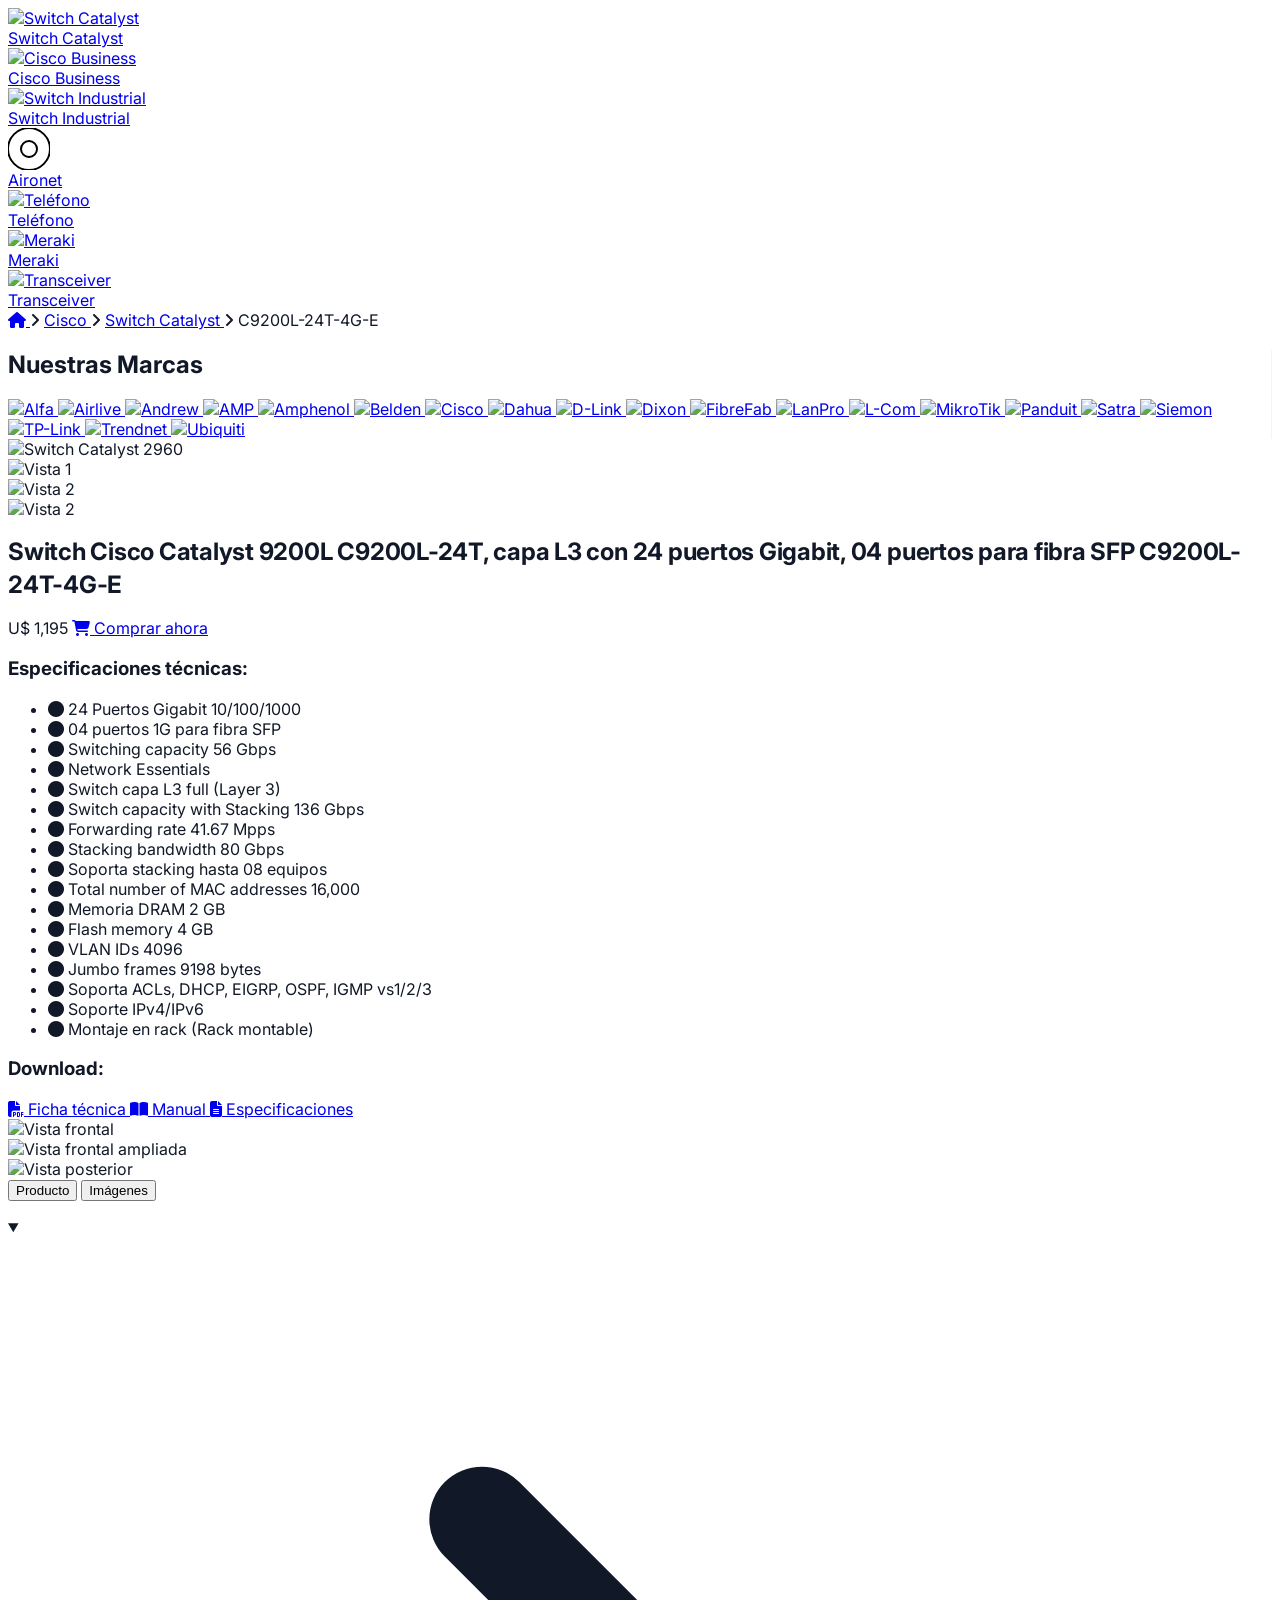
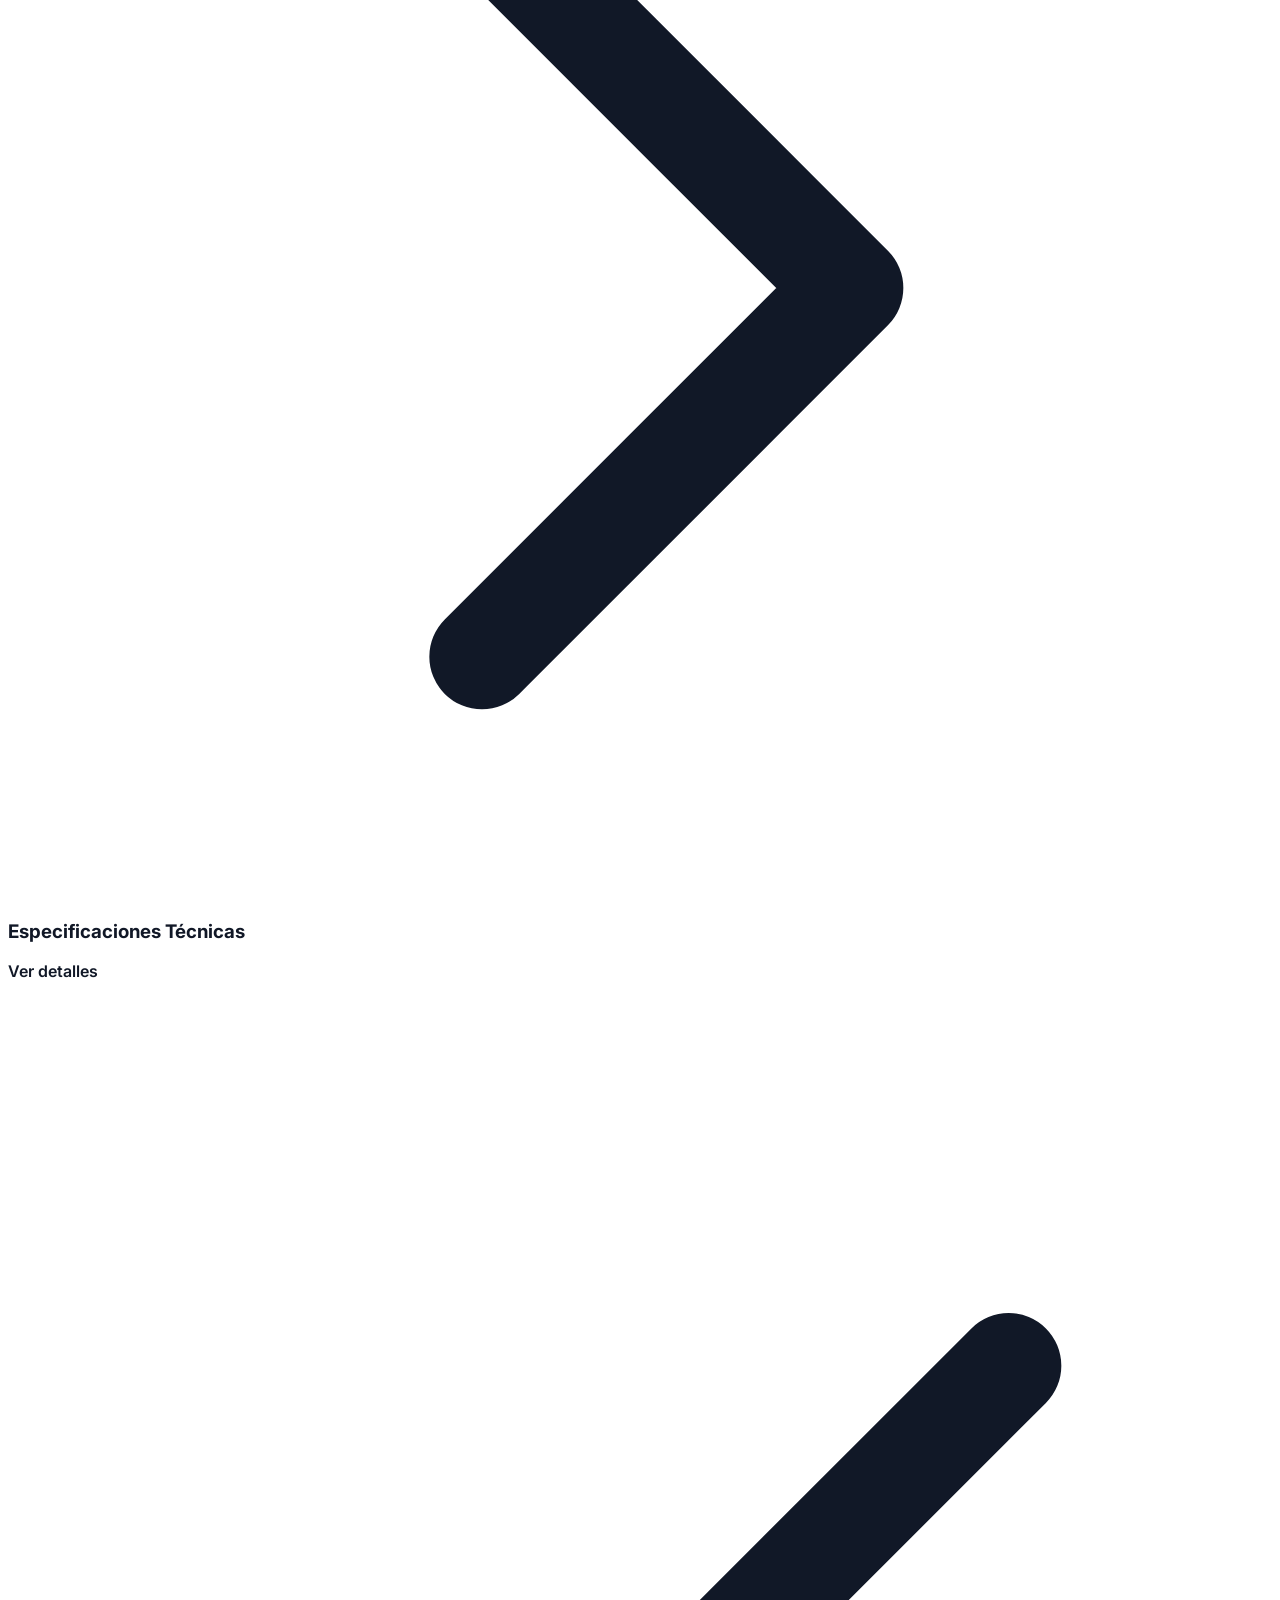
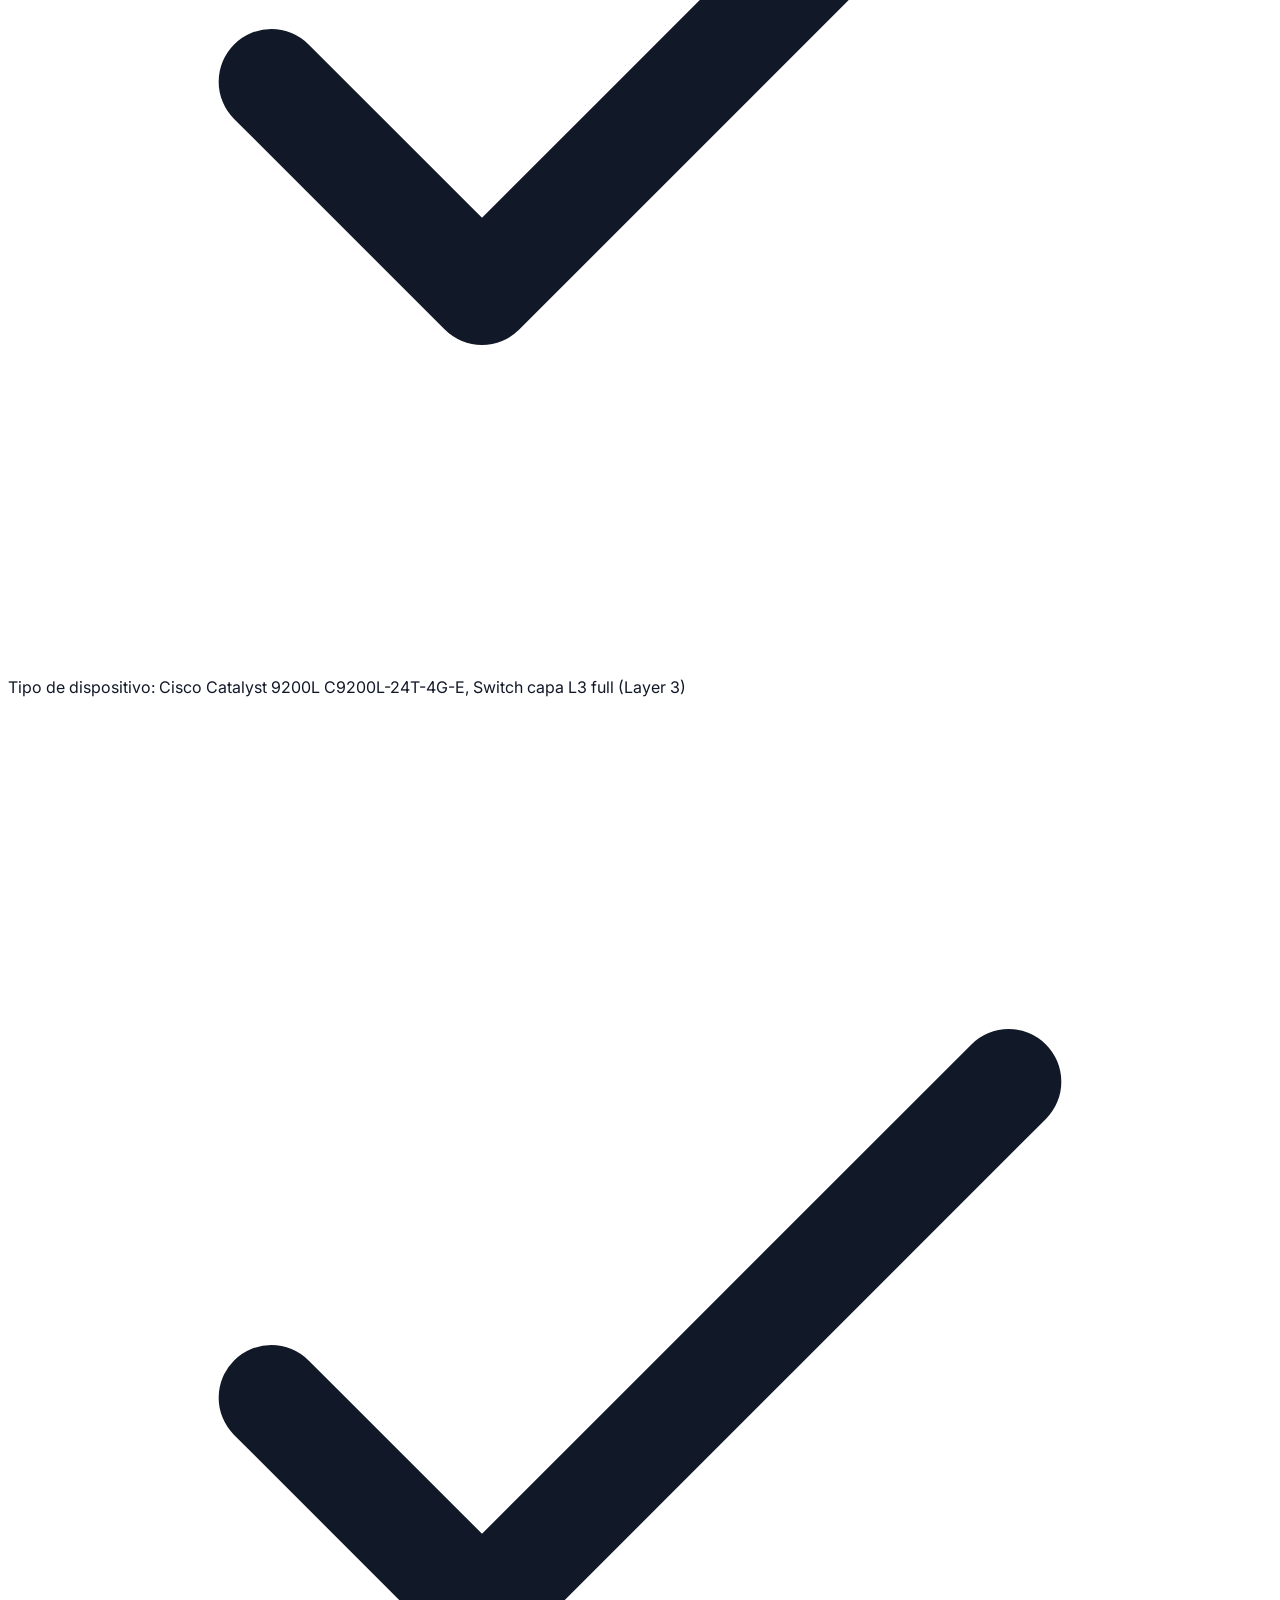
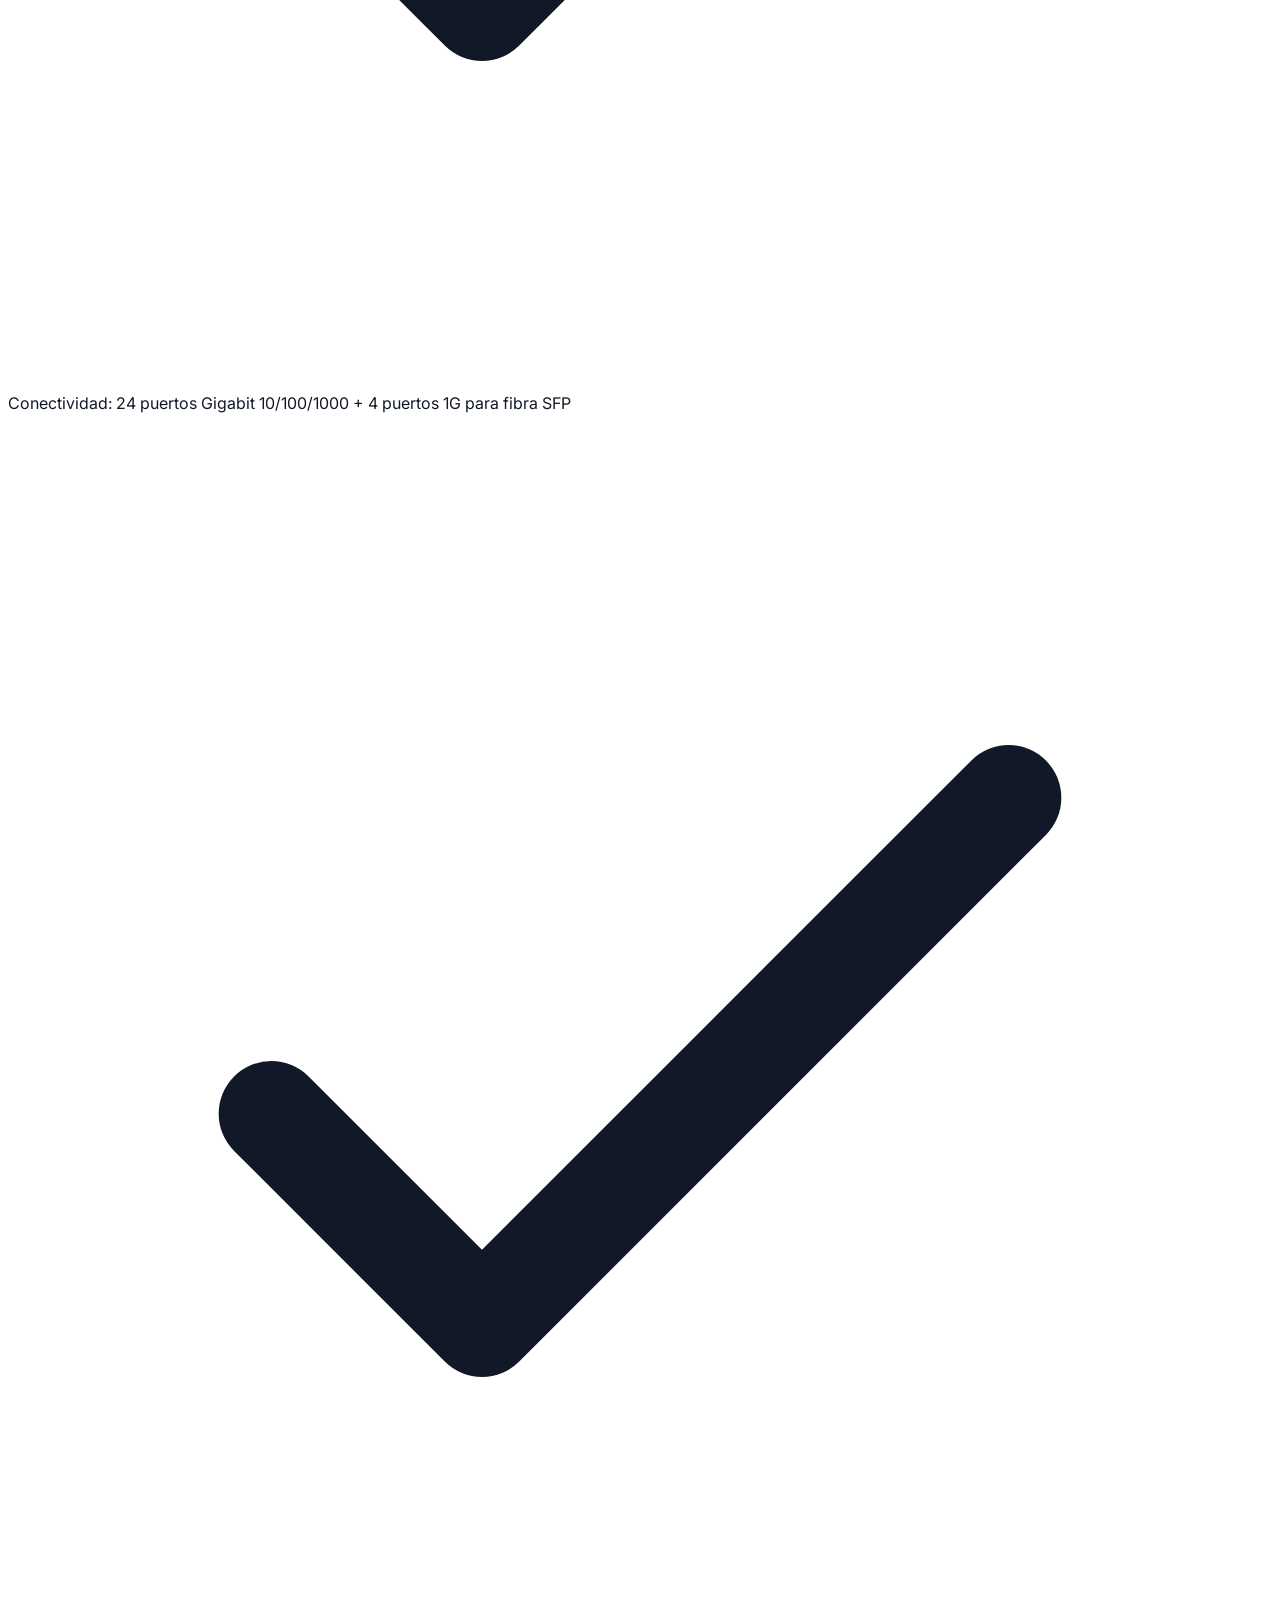
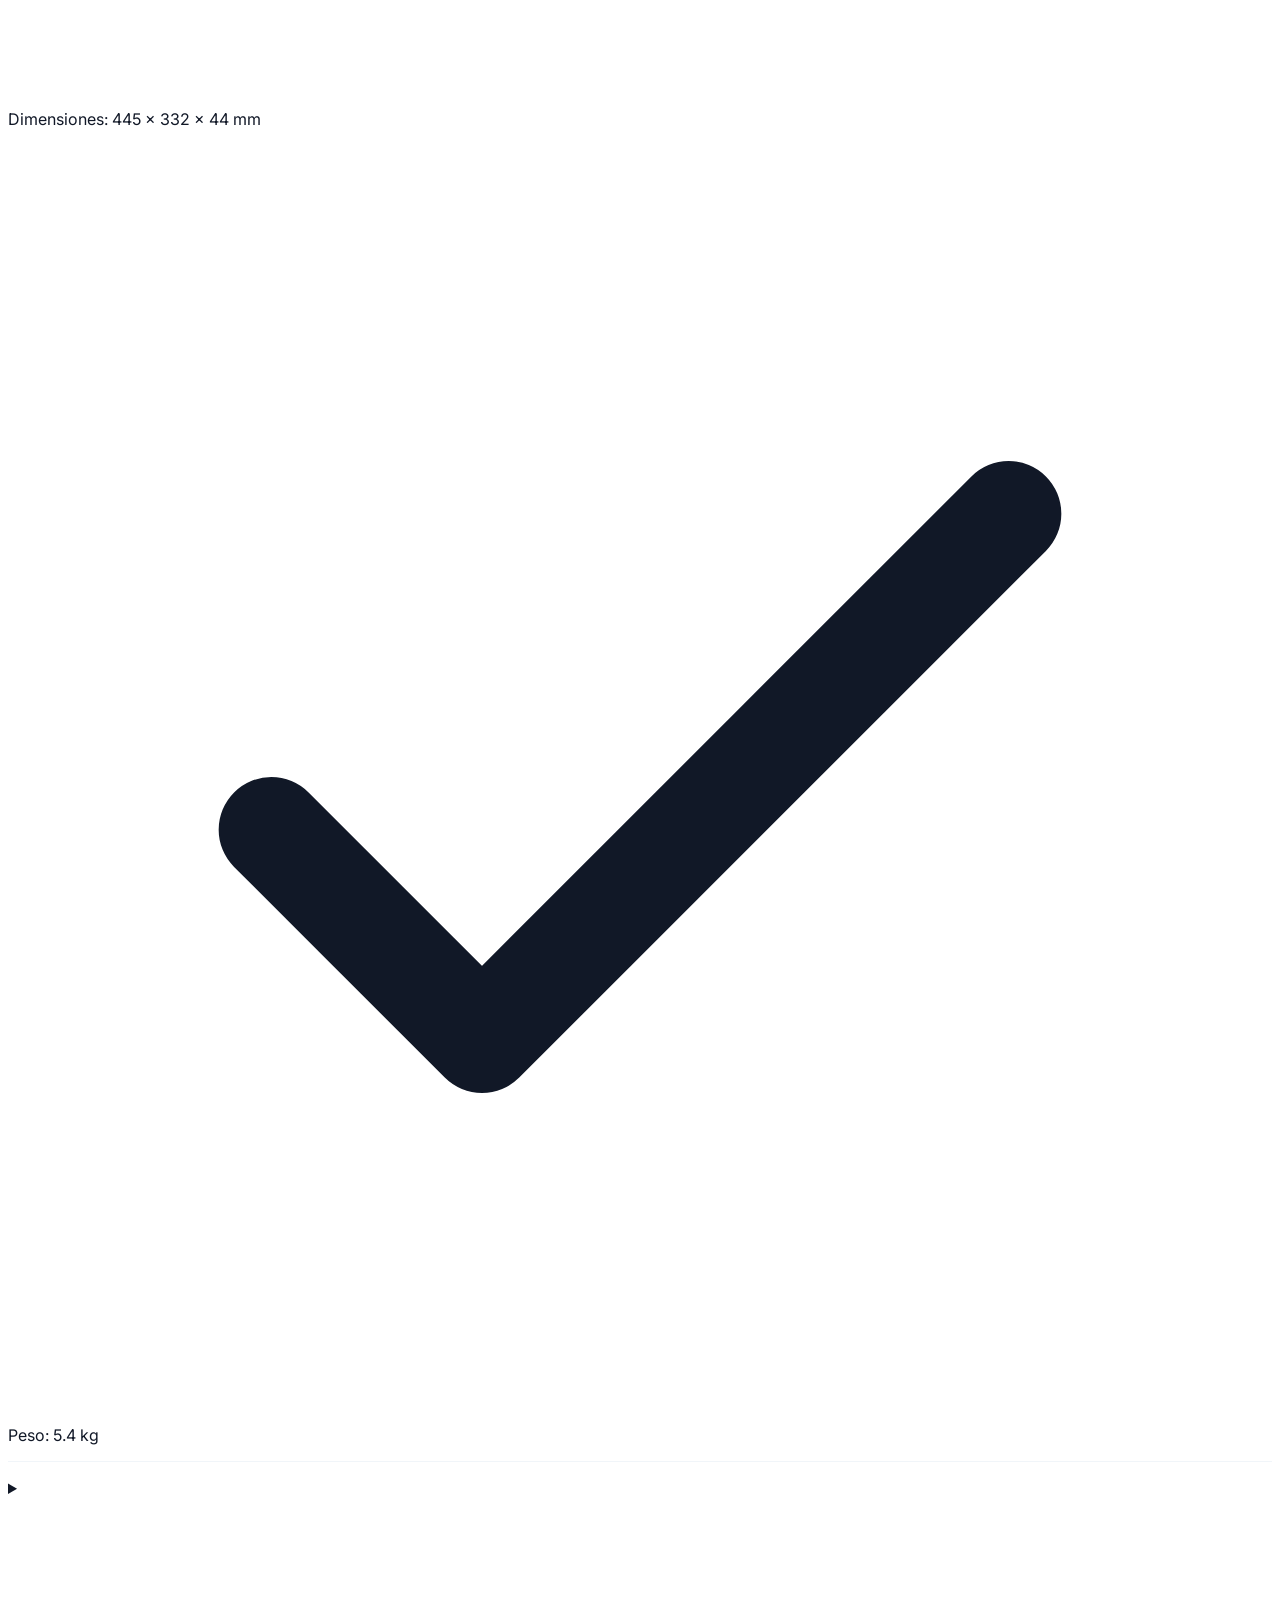
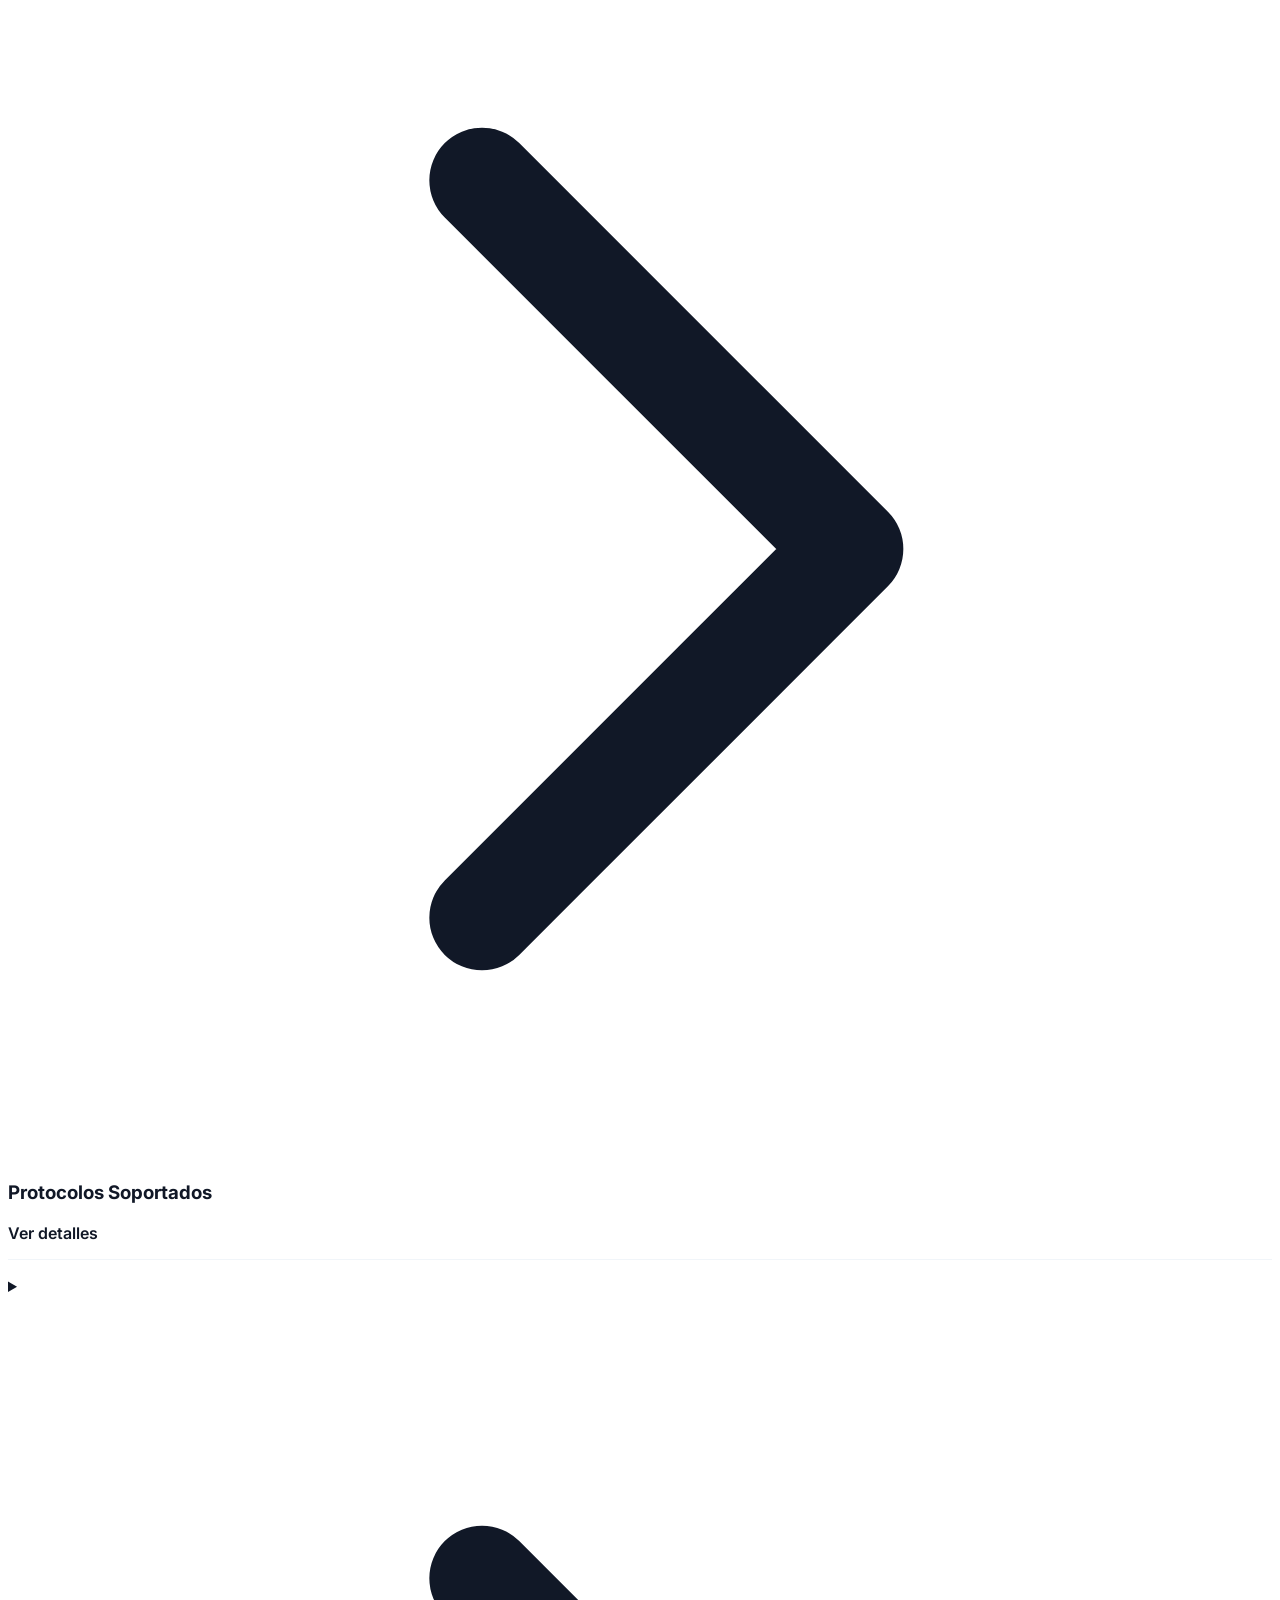
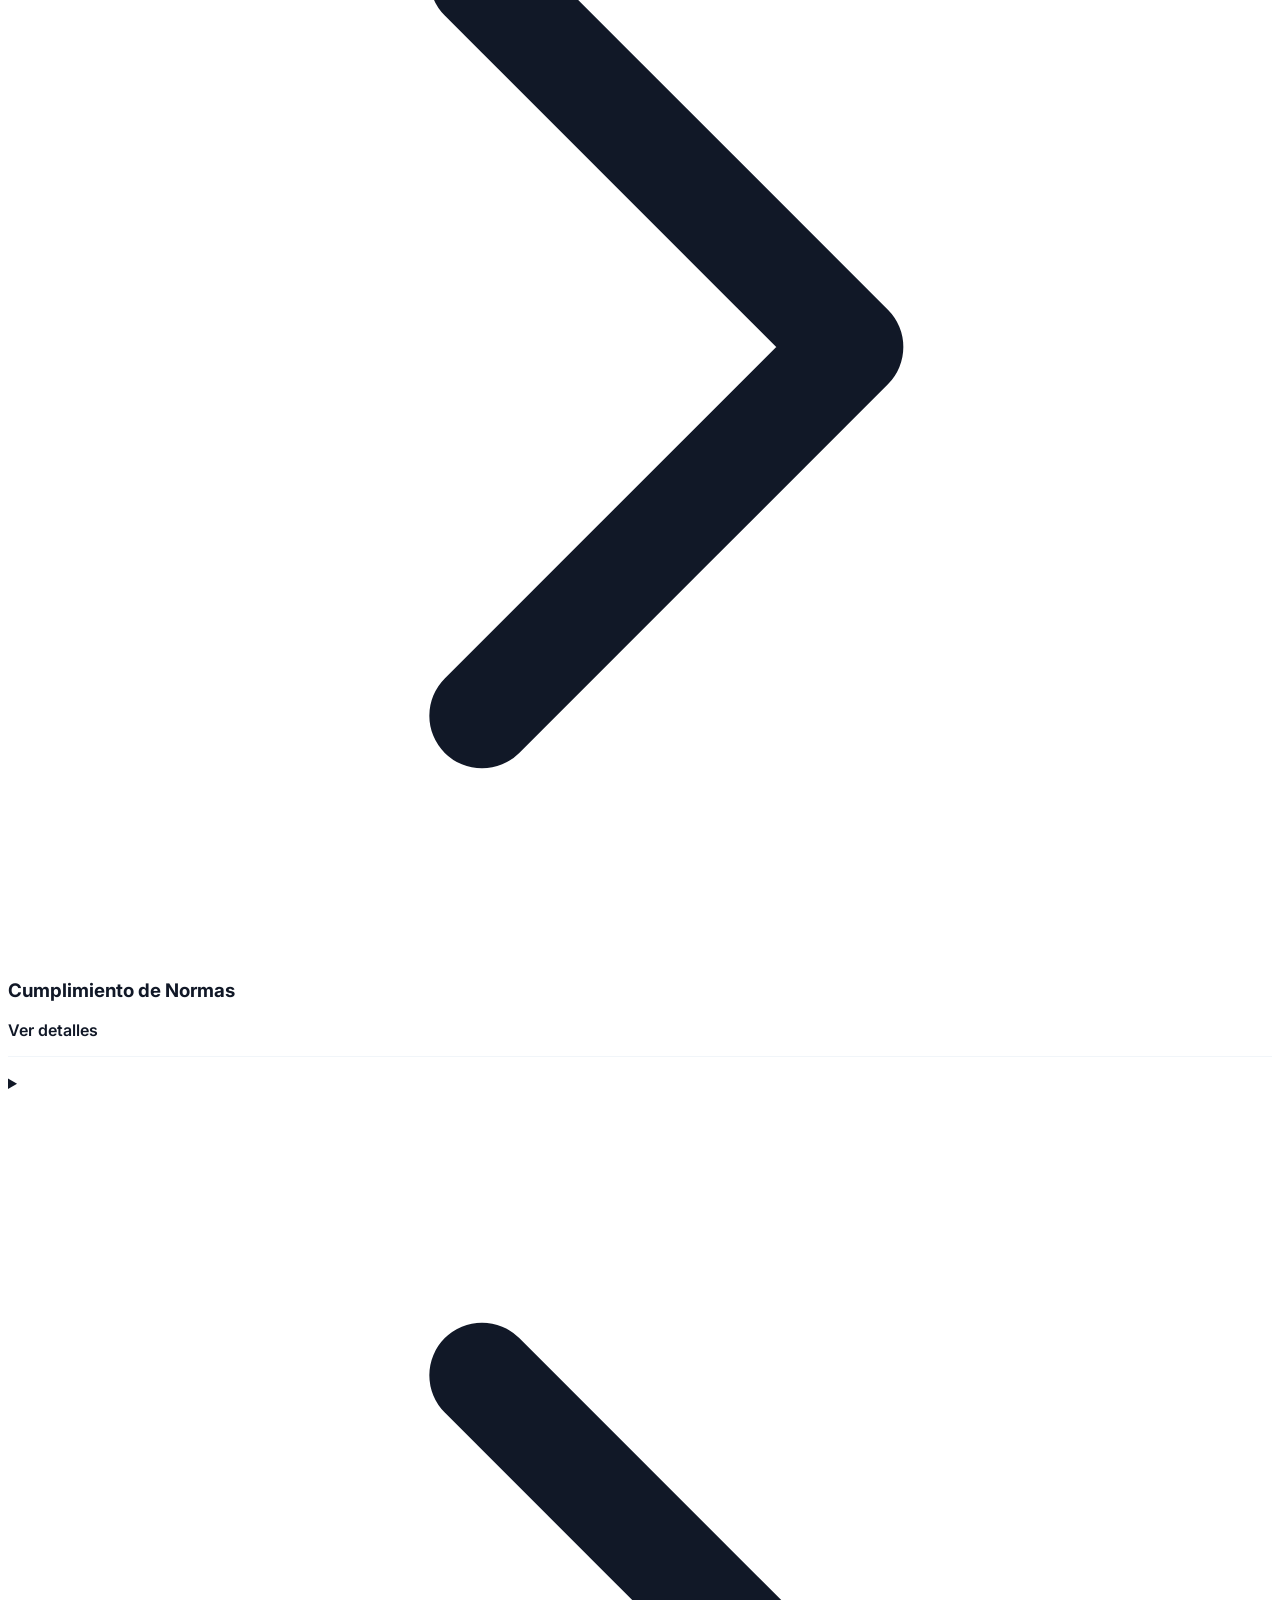
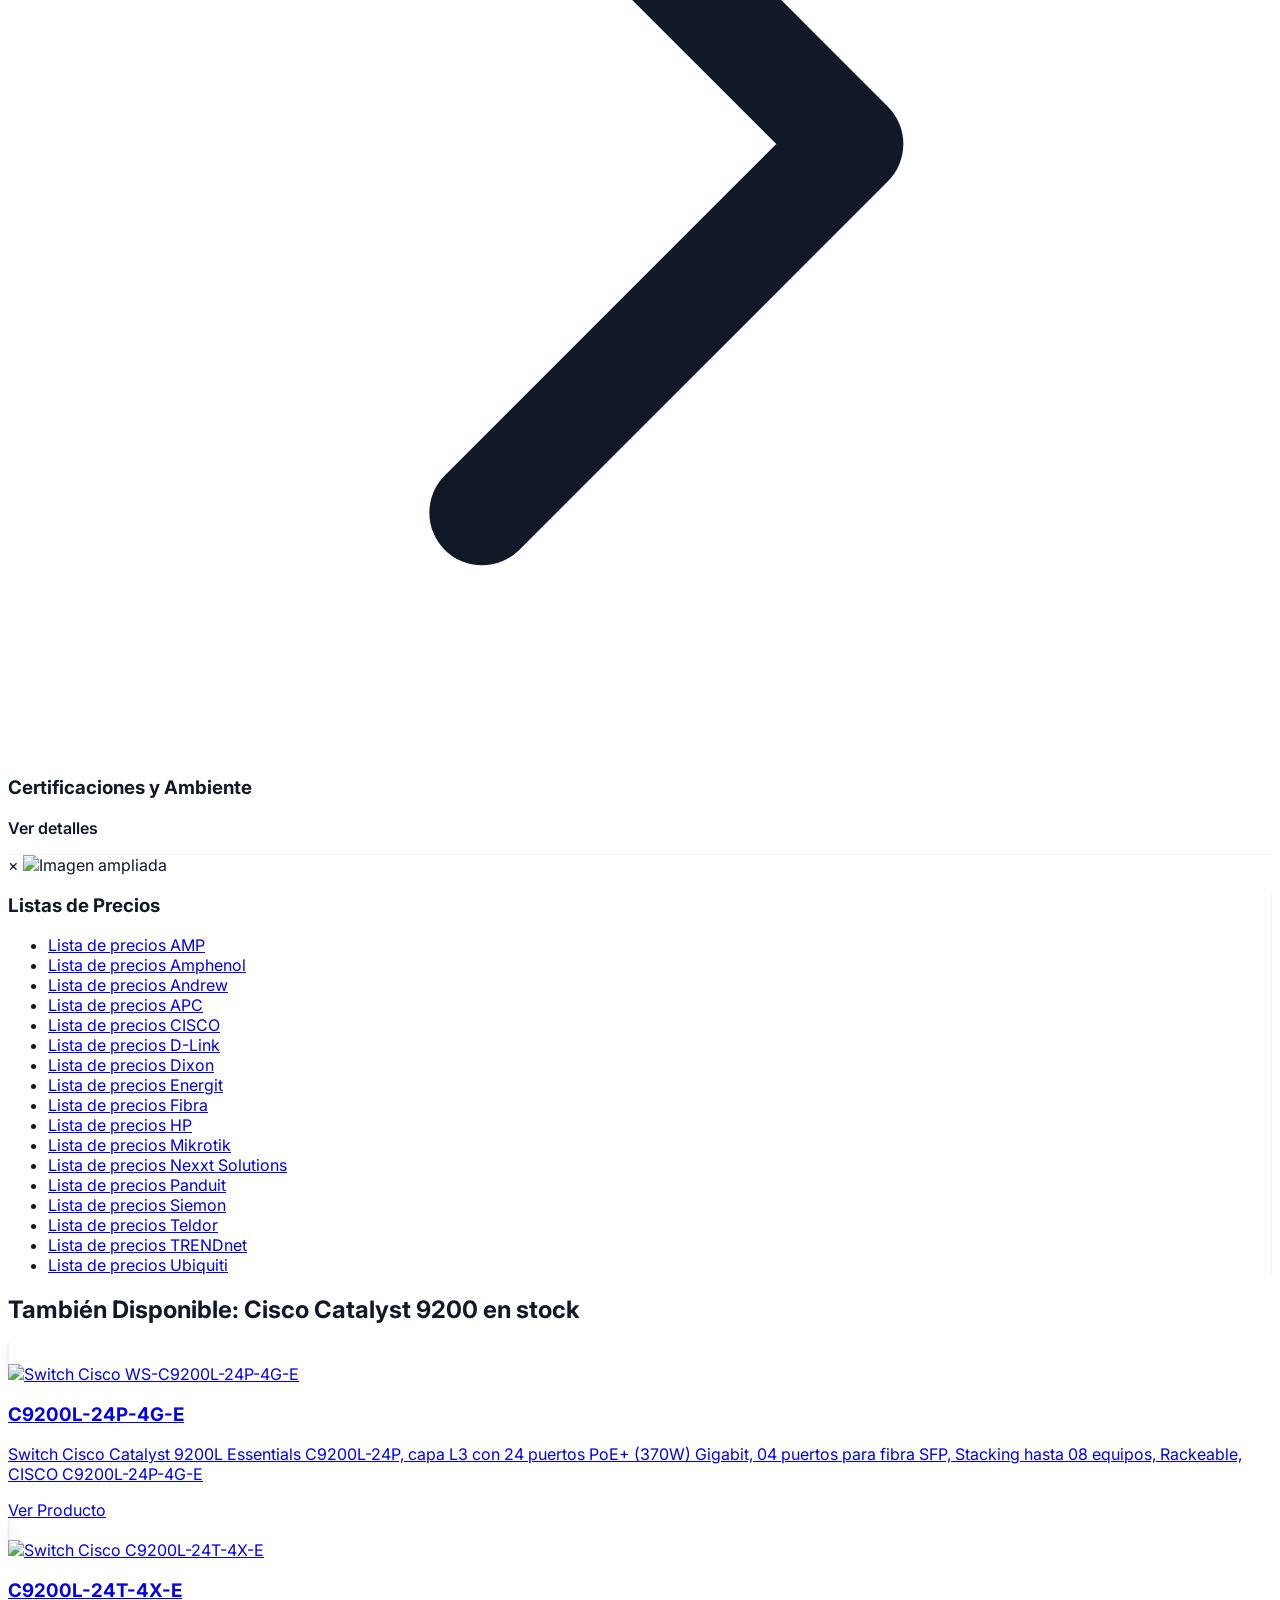
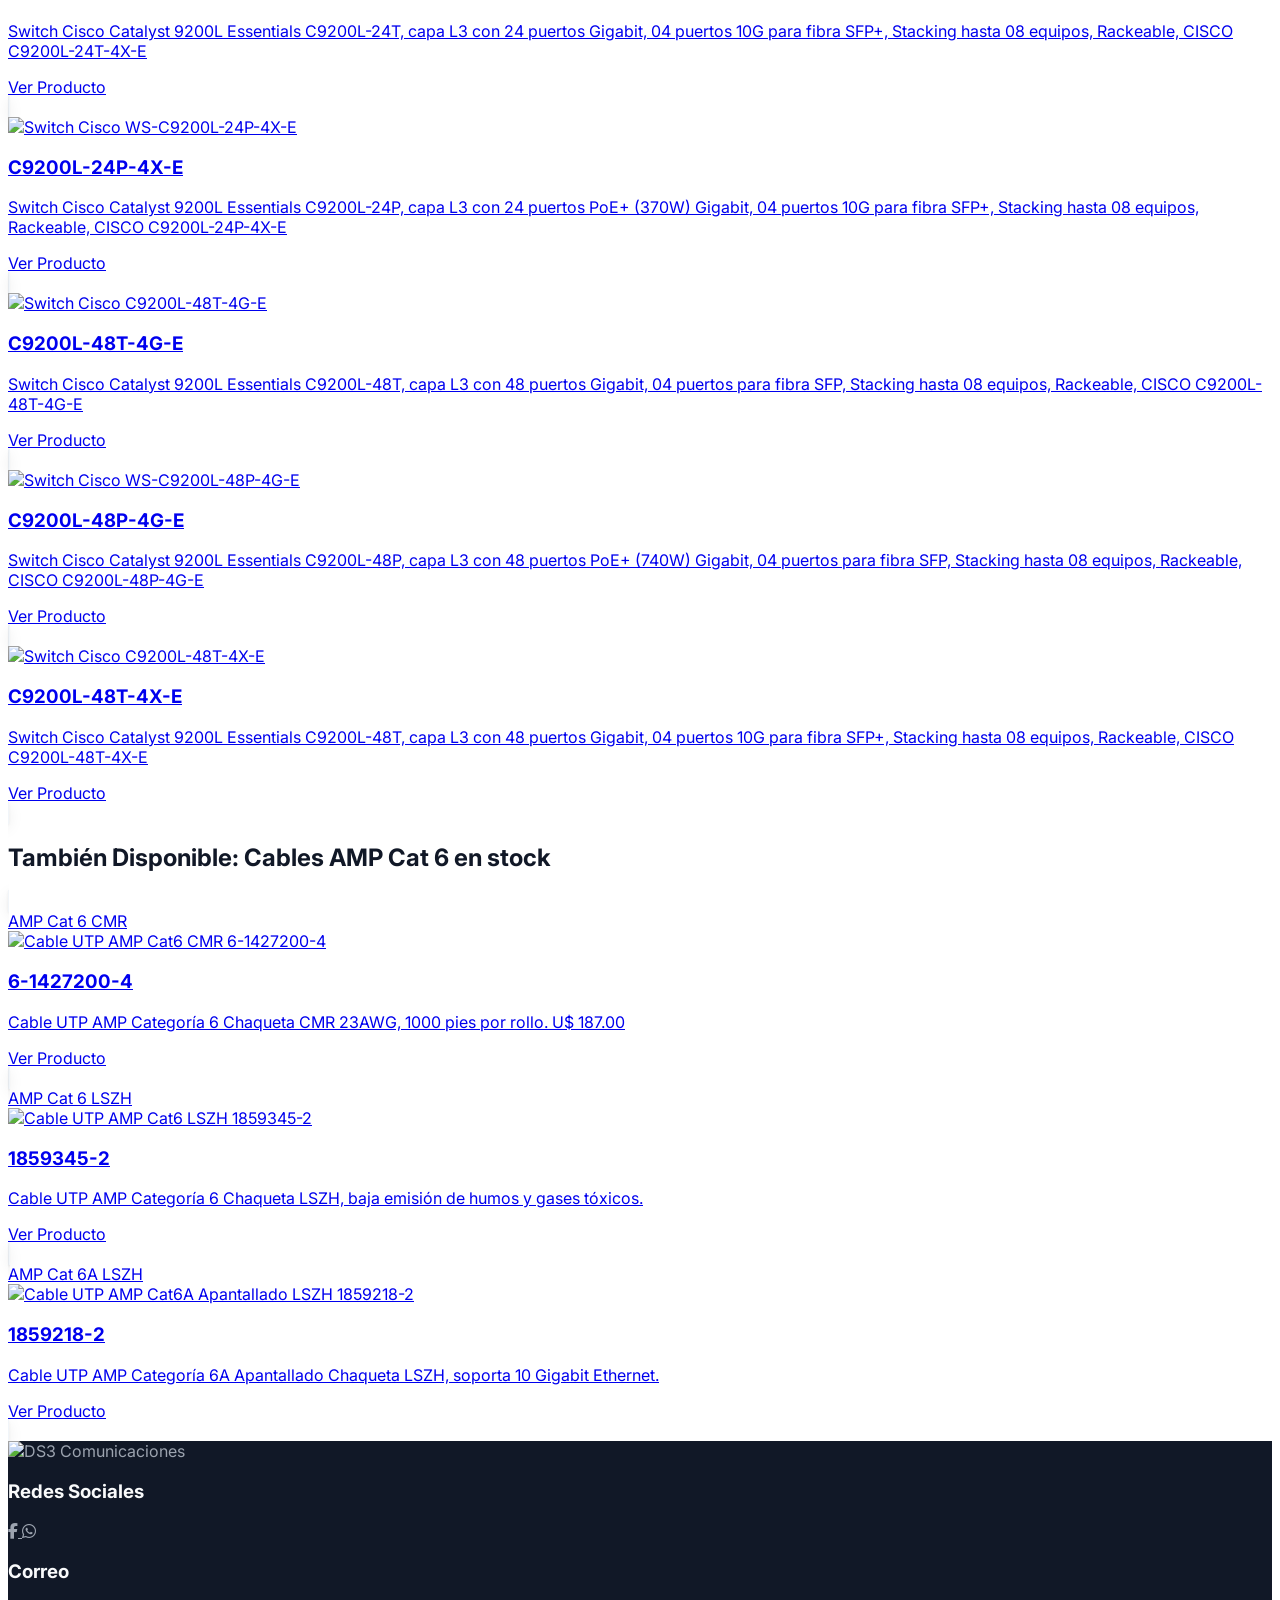
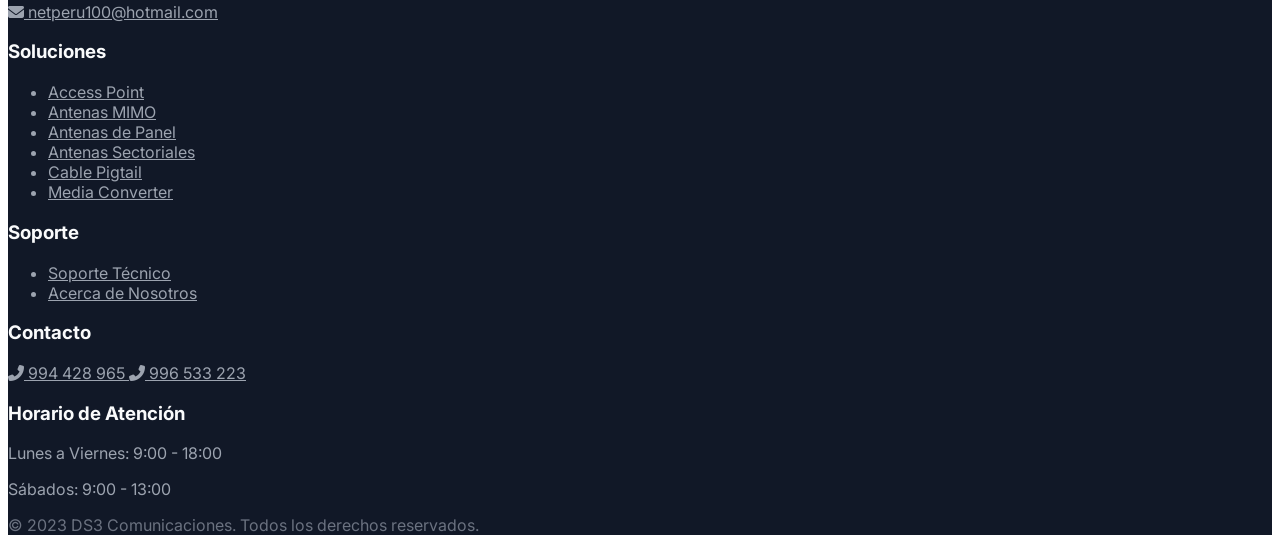
==== commit 139cf159: "Rediseño moderno minimalista: blanco limpio + acentos azul/rojo - style.css: sistema de diseño compl" ====
--- a/index.html
+++ b/index.html
@@ -134,7 +134,7 @@
     </div>
 
     <!-- CONTENT DE 3 COMULNAS SIDEBAR DERECHO - IZQUIERDO Y INFORMACION DE PRODUCTO -->
-    <div class="mx-auto border">
+    <div class="mx-auto layout-wrapper">
       <div class="flex flex-col md:flex-row md:justify-evenly  mx-auto">
         <!-- SIDEBAR DE MARCAS (oculto en móvil) -->
         <aside
@@ -846,7 +846,7 @@
     </div>
 
     <!-- PRODUCTOS SIMILARES A ESTE  -->
-    <section class="py-8 bg-gray-50">
+    <section class="py-16 bg-white border-t border-gray-100">
       <div class="container mx-auto px-4 max-w-6xl">
         <!-- Encabezado -->
         <div class="text-center mb-8">
@@ -860,7 +860,7 @@
 
           <!-- Producto 1 -->
           <a href="./C9200L-24P-4G-E.html"
-            class="group bg-white rounded-xl shadow-md overflow-hidden hover:shadow-lg transition-shadow duration-300 border border-gray-200 hover:border-blue-500">
+            class="group product-card bg-white overflow-hidden">
             <div class="p-5 flex flex-col h-full">
               <div class="flex-grow flex items-center justify-center mb-4 h-40">
                 <img src="https://web.netperu100.com/cisco/catalyst/images/C9200L-24P-4G-E_front.jpg"
@@ -885,7 +885,7 @@
           </a>
           <!-- Producto 2-->
           <a href="https://web.netperu100.com/cisco/catalyst/C9200L-24T-4X-E.html"
-            class="group bg-white rounded-xl shadow-md overflow-hidden hover:shadow-lg transition-shadow duration-300 border border-gray-200 hover:border-blue-500">
+            class="group product-card bg-white overflow-hidden">
             <div class="p-5 flex flex-col h-full">
               <div class="flex-grow flex items-center justify-center mb-4 h-40">
                 <img src="https://web.netperu100.com/cisco/catalyst/images/C9200L-24T-4X-E_front.jpg"
@@ -910,7 +910,7 @@
 
           <!-- Producto 3 -->
           <a href="https://web.netperu100.com/cisco/catalyst/C9200L-24P-4X-E.html"
-            class="group bg-white rounded-xl shadow-md overflow-hidden hover:shadow-lg transition-shadow duration-300 border border-gray-200 hover:border-blue-500">
+            class="group product-card bg-white overflow-hidden">
             <div class="p-5 flex flex-col h-full">
               <div class="flex-grow flex items-center justify-center mb-4 h-40">
                 <img src="https://web.netperu100.com/cisco/catalyst/images/C9200L-24P-4X-E_front.jpg"
@@ -936,7 +936,7 @@
 
           <!-- Producto 4 -->
           <a href="https://web.netperu100.com/cisco/catalyst/C9200L-48T-4G-E.html"
-            class="group bg-white rounded-xl shadow-md overflow-hidden hover:shadow-lg transition-shadow duration-300 border border-gray-200 hover:border-blue-500">
+            class="group product-card bg-white overflow-hidden">
             <div class="p-5 flex flex-col h-full">
               <div class="flex-grow flex items-center justify-center mb-4 h-40">
                 <img src="https://web.netperu100.com/cisco/catalyst/images/C9200L-48T-4G-E_front.jpg"
@@ -961,7 +961,7 @@
 
           <!-- Producto 5 -->
           <a href="https://web.netperu100.com/cisco/catalyst/C9200L-48P-4G-E.html"
-            class="group bg-white rounded-xl shadow-md overflow-hidden hover:shadow-lg transition-shadow duration-300 border border-gray-200 hover:border-blue-500">
+            class="group product-card bg-white overflow-hidden">
             <div class="p-5 flex flex-col h-full">
               <div class="flex-grow flex items-center justify-center mb-4 h-40">
                 <img src="https://web.netperu100.com/cisco/catalyst/images/C9200L-48P-4G-E_front.jpg"
@@ -986,7 +986,7 @@
           </a>
           <!-- Producto 6 -->
           <a href="https://web.netperu100.com/cisco/catalyst/C9200L-48T-4X-E.html"
-            class="group bg-white rounded-xl shadow-md overflow-hidden hover:shadow-lg transition-shadow duration-300 border border-gray-200 hover:border-blue-500">
+            class="group product-card bg-white overflow-hidden">
             <div class="p-5 flex flex-col h-full">
               <div class="flex-grow flex items-center justify-center mb-4 h-40">
                 <img src="https://web.netperu100.com/cisco/catalyst/images/C9200L-48T-4X-E_front.jpg"
@@ -1024,7 +1024,7 @@
 
           <!-- Cable AMP 6-1427200-4 -->
           <a href="./6-1427200-4.html"
-            class="group bg-white rounded-xl shadow-md overflow-hidden hover:shadow-lg transition-shadow duration-300 border border-gray-200 hover:border-red-400">
+            class="group product-card amp-card bg-white overflow-hidden">
             <div class="p-5 flex flex-col h-full">
               <div class="mb-2 flex gap-1">
                 <span class="bg-red-100 text-red-700 text-xs font-semibold px-2 py-0.5 rounded">AMP</span>
@@ -1048,7 +1048,7 @@
 
           <!-- Cable AMP 1859345-2 -->
           <a href="https://www.ds3comunicaciones.com/AMP/1859345-2.html" target="_blank"
-            class="group bg-white rounded-xl shadow-md overflow-hidden hover:shadow-lg transition-shadow duration-300 border border-gray-200 hover:border-red-400">
+            class="group product-card amp-card bg-white overflow-hidden">
             <div class="p-5 flex flex-col h-full">
               <div class="mb-2 flex gap-1">
                 <span class="bg-red-100 text-red-700 text-xs font-semibold px-2 py-0.5 rounded">AMP</span>
@@ -1072,7 +1072,7 @@
 
           <!-- Cable AMP 1859218-2 Cat6A -->
           <a href="https://www.ds3comunicaciones.com/AMP/1859218-2.html" target="_blank"
-            class="group bg-white rounded-xl shadow-md overflow-hidden hover:shadow-lg transition-shadow duration-300 border border-gray-200 hover:border-purple-400">
+            class="group product-card bg-white overflow-hidden">
             <div class="p-5 flex flex-col h-full">
               <div class="mb-2 flex gap-1">
                 <span class="bg-red-100 text-red-700 text-xs font-semibold px-2 py-0.5 rounded">AMP</span>
--- a/css/style.css
+++ b/css/style.css
@@ -1,76 +1,191 @@
-@import url("https://fonts.googleapis.com/css2?family=Poppins:wght@400;500;600&display=swap");
+@import url("https://fonts.googleapis.com/css2?family=Inter:wght@400;500;600;700;800&display=swap");
 
+/* ─── Design tokens ─────────────────────────────────────────────── */
+:root {
+  --color-primary:   #1D4ED8;   /* blue-700  */
+  --color-primary-h: #1E40AF;   /* blue-800  */
+  --color-amp:       #DC2626;   /* red-600   */
+  --color-amp-h:     #B91C1C;   /* red-700   */
+  --color-dark:      #111827;   /* gray-900  */
+  --color-muted:     #6B7280;   /* gray-500  */
+  --radius-card:     1rem;
+  --shadow-card:     0 1px 3px rgba(0,0,0,.06), 0 4px 16px rgba(0,0,0,.07);
+  --shadow-hover:    0 4px 12px rgba(0,0,0,.10), 0 12px 32px rgba(0,0,0,.10);
+}
+
+/* ─── Base ───────────────────────────────────────────────────────── */
 body {
   font-family: 'Inter', sans-serif;
+  color: var(--color-dark);
+  background: #FFFFFF;
 }
 
-/* Ocultar scrollbar manteniendo funcionalidad */
-.scrollbar-hide {
-  scrollbar-width: none;
-  -ms-overflow-style: none;
+/* ─── Scrollbar oculta ───────────────────────────────────────────── */
+.scrollbar-hide               { scrollbar-width: none; -ms-overflow-style: none; }
+.scrollbar-hide::-webkit-scrollbar { display: none; }
+
+/* ─── Sub-nav de categorías ─────────────────────────────────────── */
+.nav-item {
+  transition: background .15s ease, transform .15s ease;
 }
-.scrollbar-hide::-webkit-scrollbar {
-  display: none;
+.nav-item:hover {
+  background: #EFF6FF;
+  transform: translateY(-1px);
+}
+.nav-item:hover span { color: var(--color-primary); }
+
+/* ─── Breadcrumb ─────────────────────────────────────────────────── */
+.breadcrumb-bar {
+  background: #F8FAFC;
+  border-bottom: 1px solid #E2E8F0;
+  font-size: .8rem;
 }
 
-/* Submenú de navegación: resalta el item activo */
-.nav-item {
-  transition: background-color 0.15s ease, transform 0.15s ease;
-}
-.nav-item:hover {
-  background-color: #EFF6FF;
-  transform: translateY(-1px);
-}
-.nav-item:hover span {
-  color: #2563EB;
+/* ─── Layout principal: sin borde pesado ─────────────────────────── */
+.layout-wrapper { border: none !important; }
+
+/* ─── Sidebar de marcas ──────────────────────────────────────────── */
+aside {
+  border: none !important;
+  box-shadow: none !important;
+  border-right: 1px solid #F1F5F9 !important;
 }
 
-/* Tarjetas de producto: sombra suave al hacer hover */
-.product-card {
-  transition: box-shadow 0.2s ease, border-color 0.2s ease, transform 0.2s ease;
-}
-.product-card:hover {
-  transform: translateY(-3px);
-  box-shadow: 0 8px 25px rgba(0, 0, 0, 0.12);
+/* ─── Sección de producto principal ─────────────────────────────── */
+#information-section .bg-white.rounded-lg.shadow-sm {
+  box-shadow: none !important;
+  border: none !important;
 }
 
-/* Imagen principal del producto: zoom sutil al hover */
-#img_main {
-  transition: transform 0.3s ease;
+/* ─── Título del producto ────────────────────────────────────────── */
+h1 {
+  font-size: 1.25rem;
+  line-height: 1.4;
+  letter-spacing: -.01em;
 }
-#img_main:hover {
-  transform: scale(1.03);
+@media (min-width: 768px) {
+  h1 { font-size: 1.5rem; }
 }
 
-/* Secciones <details>: animación de apertura */
-details > div {
-  animation: fadeSlideIn 0.2s ease;
+/* ─── Precio ─────────────────────────────────────────────────────── */
+.price-tag {
+  font-size: 2rem;
+  font-weight: 800;
+  color: var(--color-primary);
+  letter-spacing: -.02em;
 }
-@keyframes fadeSlideIn {
-  from { opacity: 0; transform: translateY(-6px); }
+
+/* ─── Botones de acción ──────────────────────────────────────────── */
+.btn-primary, .btn-whatsapp {
+  display: inline-flex;
+  align-items: center;
+  gap: .375rem;
+  padding: .6rem 1.25rem;
+  border-radius: 9999px;       /* pill */
+  font-size: .875rem;
+  font-weight: 600;
+  transition: transform .15s ease, box-shadow .15s ease, background .15s ease;
+}
+.btn-primary  { background: var(--color-primary); color: #fff; }
+.btn-primary:hover  {
+  background: var(--color-primary-h);
+  transform: translateY(-1px);
+  box-shadow: 0 4px 12px rgba(29,78,216,.35);
+}
+.btn-whatsapp { background: #16A34A; color: #fff; }
+.btn-whatsapp:hover {
+  background: #15803D;
+  transform: translateY(-1px);
+  box-shadow: 0 4px 12px rgba(22,163,74,.35);
+}
+
+/* ─── Tabs ───────────────────────────────────────────────────────── */
+.tab-btn {
+  padding: .5rem 1.5rem;
+  font-size: .8125rem;
+  font-weight: 600;
+  border-radius: 9999px;
+  border: 1.5px solid transparent;
+  transition: background .15s, color .15s, border-color .15s;
+  cursor: pointer;
+}
+.tab-btn.tab-active {
+  background: var(--color-primary);
+  color: #fff;
+  border-color: var(--color-primary);
+}
+.tab-btn.tab-inactive {
+  background: transparent;
+  color: var(--color-muted);
+  border-color: #D1D5DB;
+}
+.tab-btn:hover:not(.tab-active) {
+  border-color: var(--color-primary);
+  color: var(--color-primary);
+}
+
+/* ─── Acordeón (<details>) ───────────────────────────────────────── */
+details {
+  border: none !important;
+  border-bottom: 1px solid #F1F5F9 !important;
+  box-shadow: none !important;
+  border-radius: 0 !important;
+}
+details summary {
+  padding: 1rem 0;
+  background: transparent !important;
+  font-weight: 600;
+  color: var(--color-dark);
+}
+details summary:hover { background: transparent !important; color: var(--color-primary); }
+details > div { animation: fadeDown .2s ease; }
+@keyframes fadeDown {
+  from { opacity: 0; transform: translateY(-4px); }
   to   { opacity: 1; transform: translateY(0); }
 }
 
-/* Modal de imagen: transición de aparición */
-#image-modal {
-  transition: opacity 0.2s ease;
+/* ─── Tarjetas "También Disponible" ─────────────────────────────── */
+.product-card {
+  border-radius: var(--radius-card) !important;
+  border: 1.5px solid #F1F5F9 !important;
+  box-shadow: var(--shadow-card) !important;
+  transition: box-shadow .2s ease, transform .2s ease, border-color .2s ease !important;
 }
-#image-modal.hidden {
-  display: none;
+.product-card:hover {
+  box-shadow: var(--shadow-hover) !important;
+  transform: translateY(-4px) !important;
+  border-color: #BFDBFE !important;
+}
+.product-card.amp-card:hover { border-color: #FECACA !important; }
+
+/* ─── Imagen principal: sin salto brusco ────────────────────────── */
+#img_main { transition: transform .35s ease; }
+#img_main:hover { transform: scale(1.04); }
+
+/* ─── Modal de imagen ────────────────────────────────────────────── */
+#image-modal { backdrop-filter: blur(4px); }
+
+/* ─── Miniaturas ─────────────────────────────────────────────────── */
+.thumb {
+  border-radius: .5rem;
+  border: 2px solid #E5E7EB;
+  cursor: pointer;
+  transition: border-color .15s, box-shadow .15s;
+}
+.thumb:hover, .thumb.thumb-active {
+  border-color: var(--color-primary);
+  box-shadow: 0 0 0 3px #BFDBFE;
 }
 
-/* Botones de acción: efecto press */
-a[href*="pedido"],
-a[href*="wa.me"] {
-  transition: transform 0.1s ease, box-shadow 0.1s ease;
+/* ─── Footer oscuro ──────────────────────────────────────────────── */
+footer {
+  background: var(--color-dark) !important;
+  color: #9CA3AF !important;
 }
-a[href*="pedido"]:active,
-a[href*="wa.me"]:active {
-  transform: scale(0.97);
-}
-
-/* Miniaturas de imagen: borde azul al seleccionar */
-.thumbnail-active {
-  border-color: #2563EB !important;
-  box-shadow: 0 0 0 2px #BFDBFE;
-}
+footer h3          { color: #F9FAFB !important; }
+footer a           { color: #9CA3AF !important; }
+footer a:hover     { color: #FFFFFF !important; }
+footer .border-t   { border-color: #374151 !important; }
+footer .text-gray-500 { color: #6B7280 !important; }
+footer .fab.fa-facebook-f:hover { color: #60A5FA !important; }
+footer .fab.fa-whatsapp:hover   { color: #4ADE80 !important; }
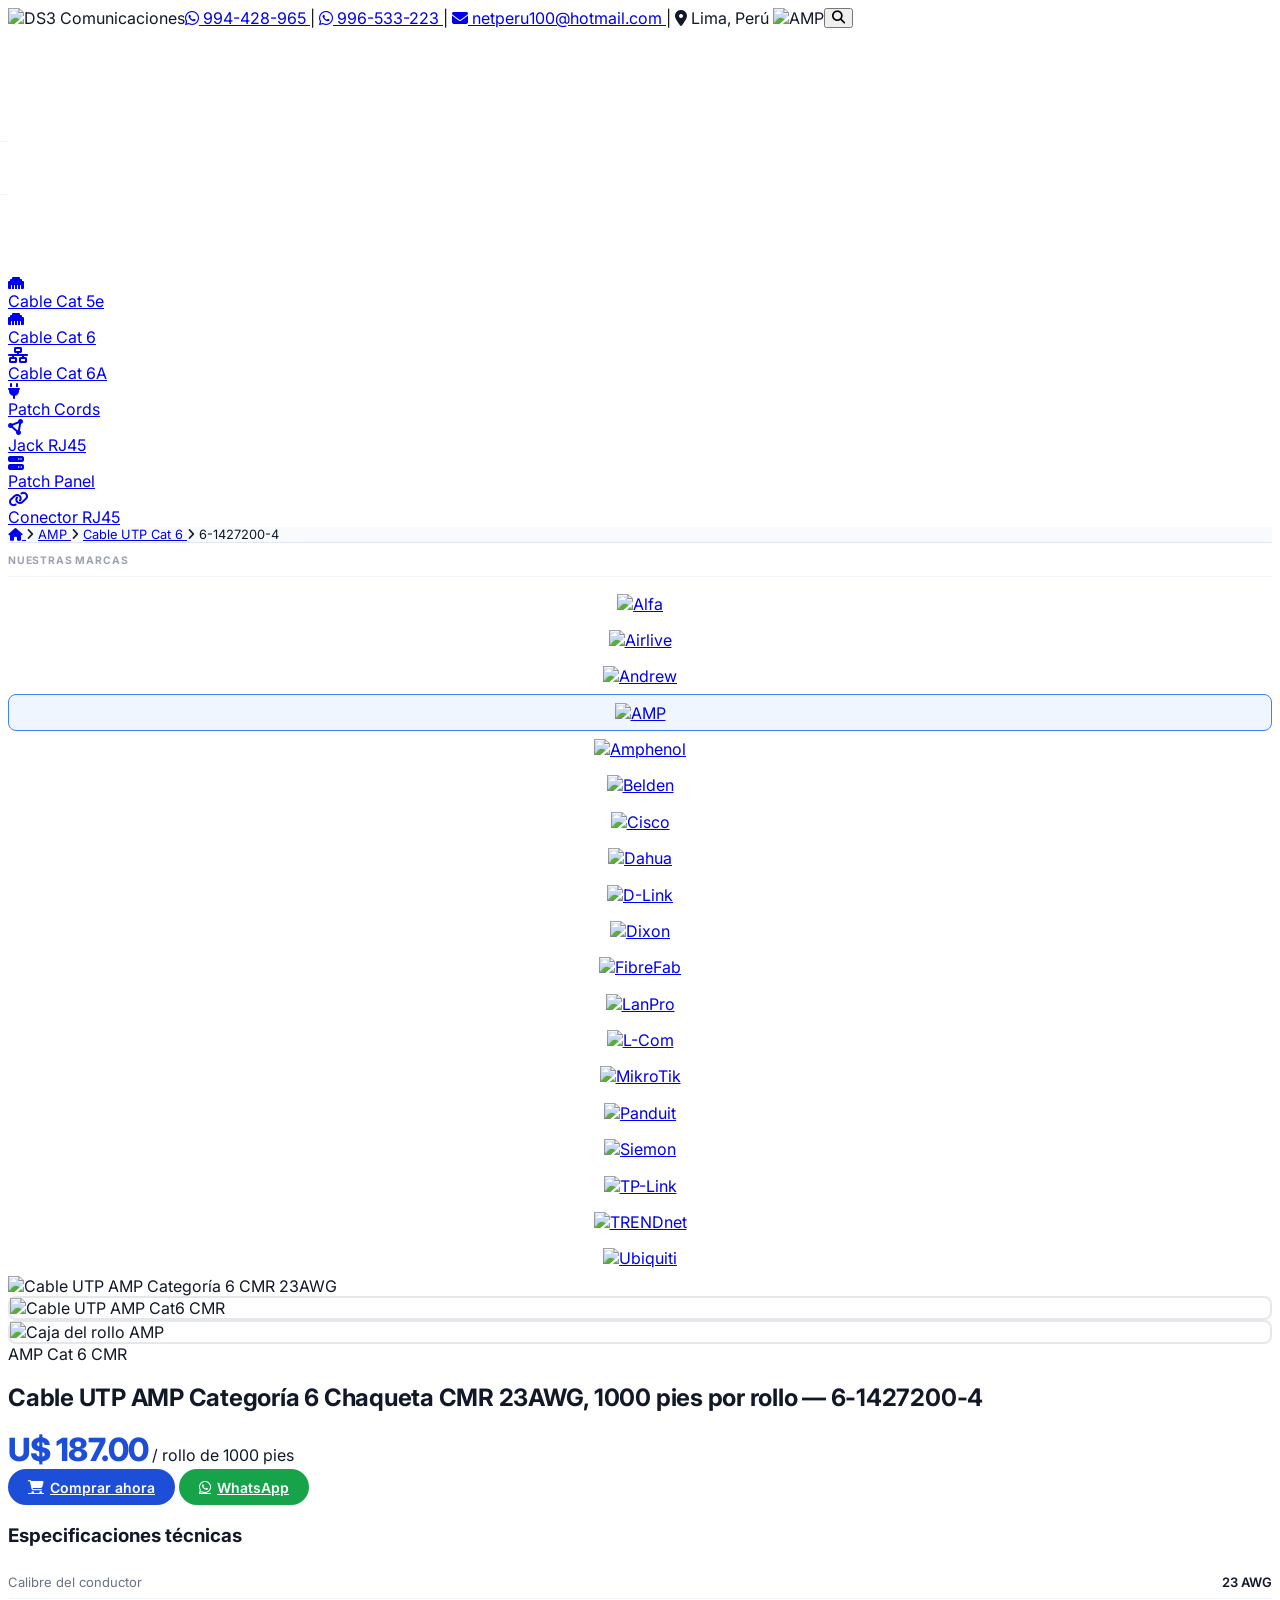
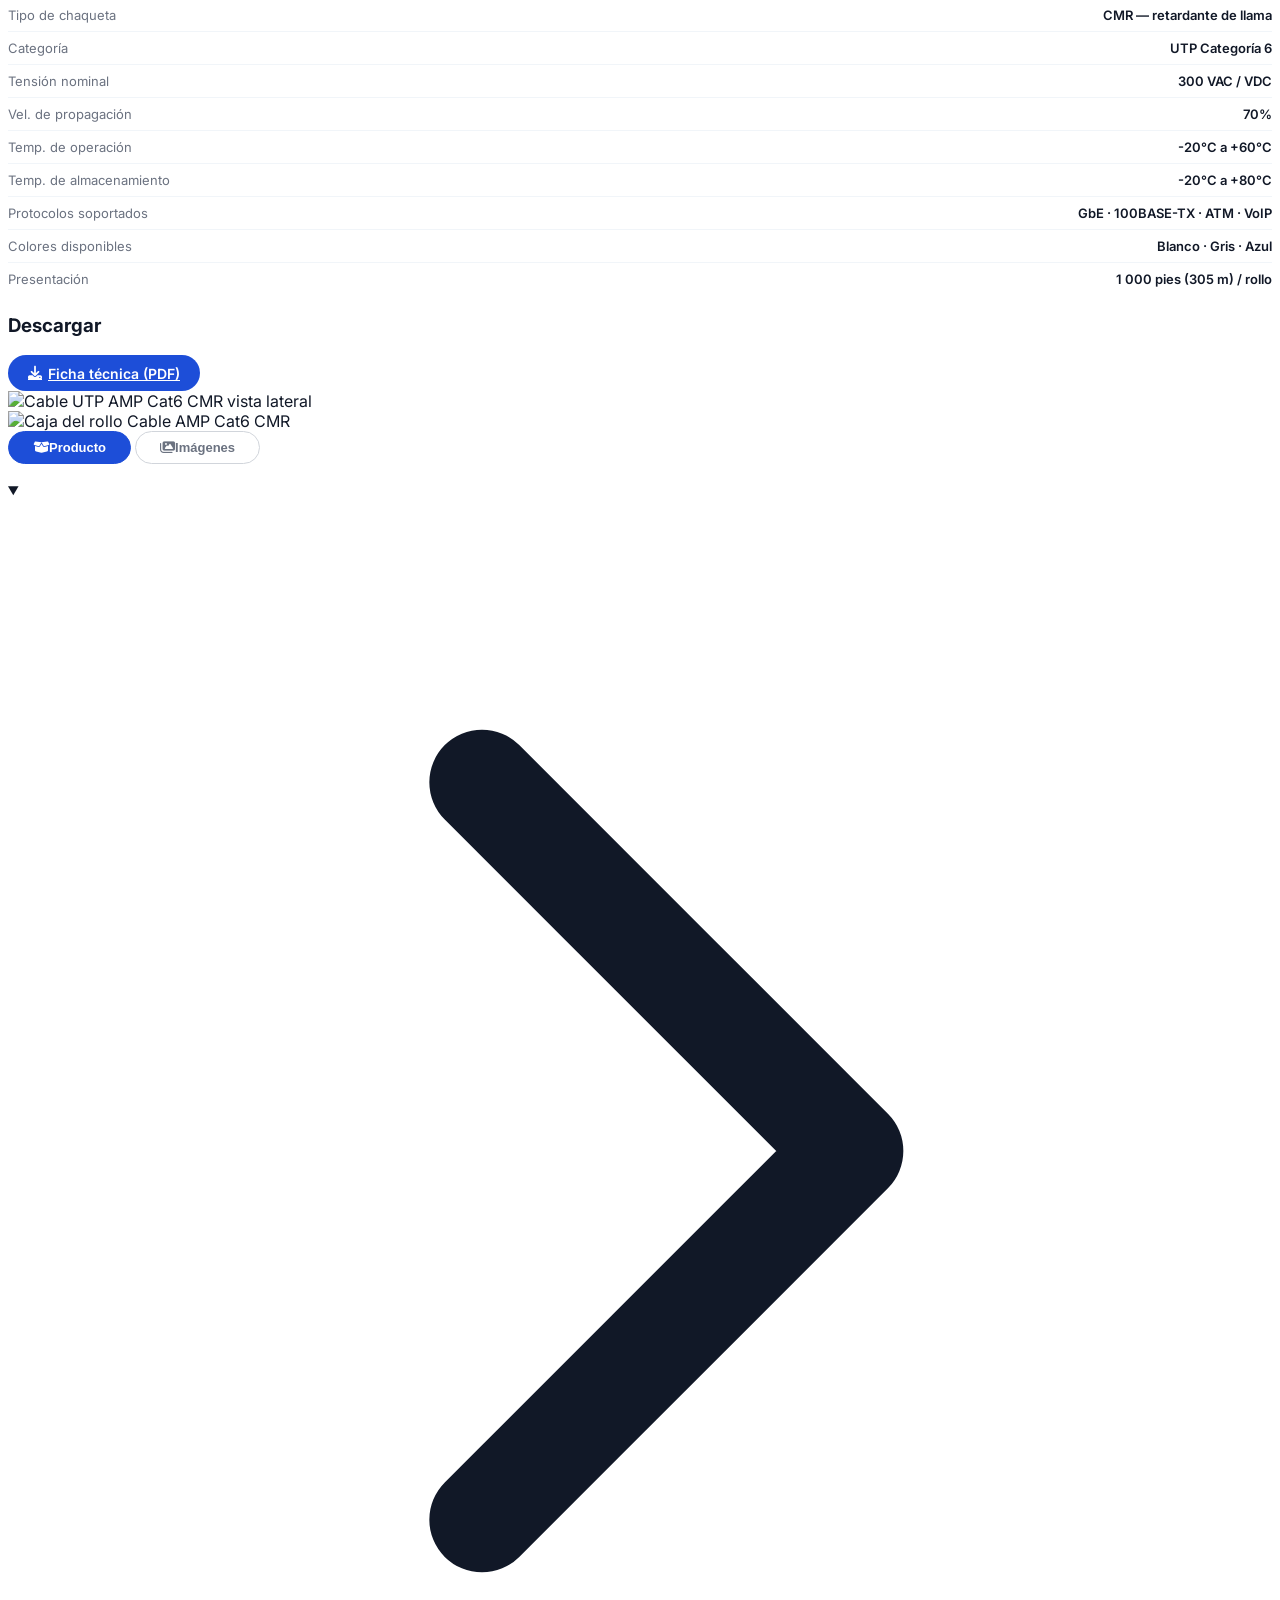
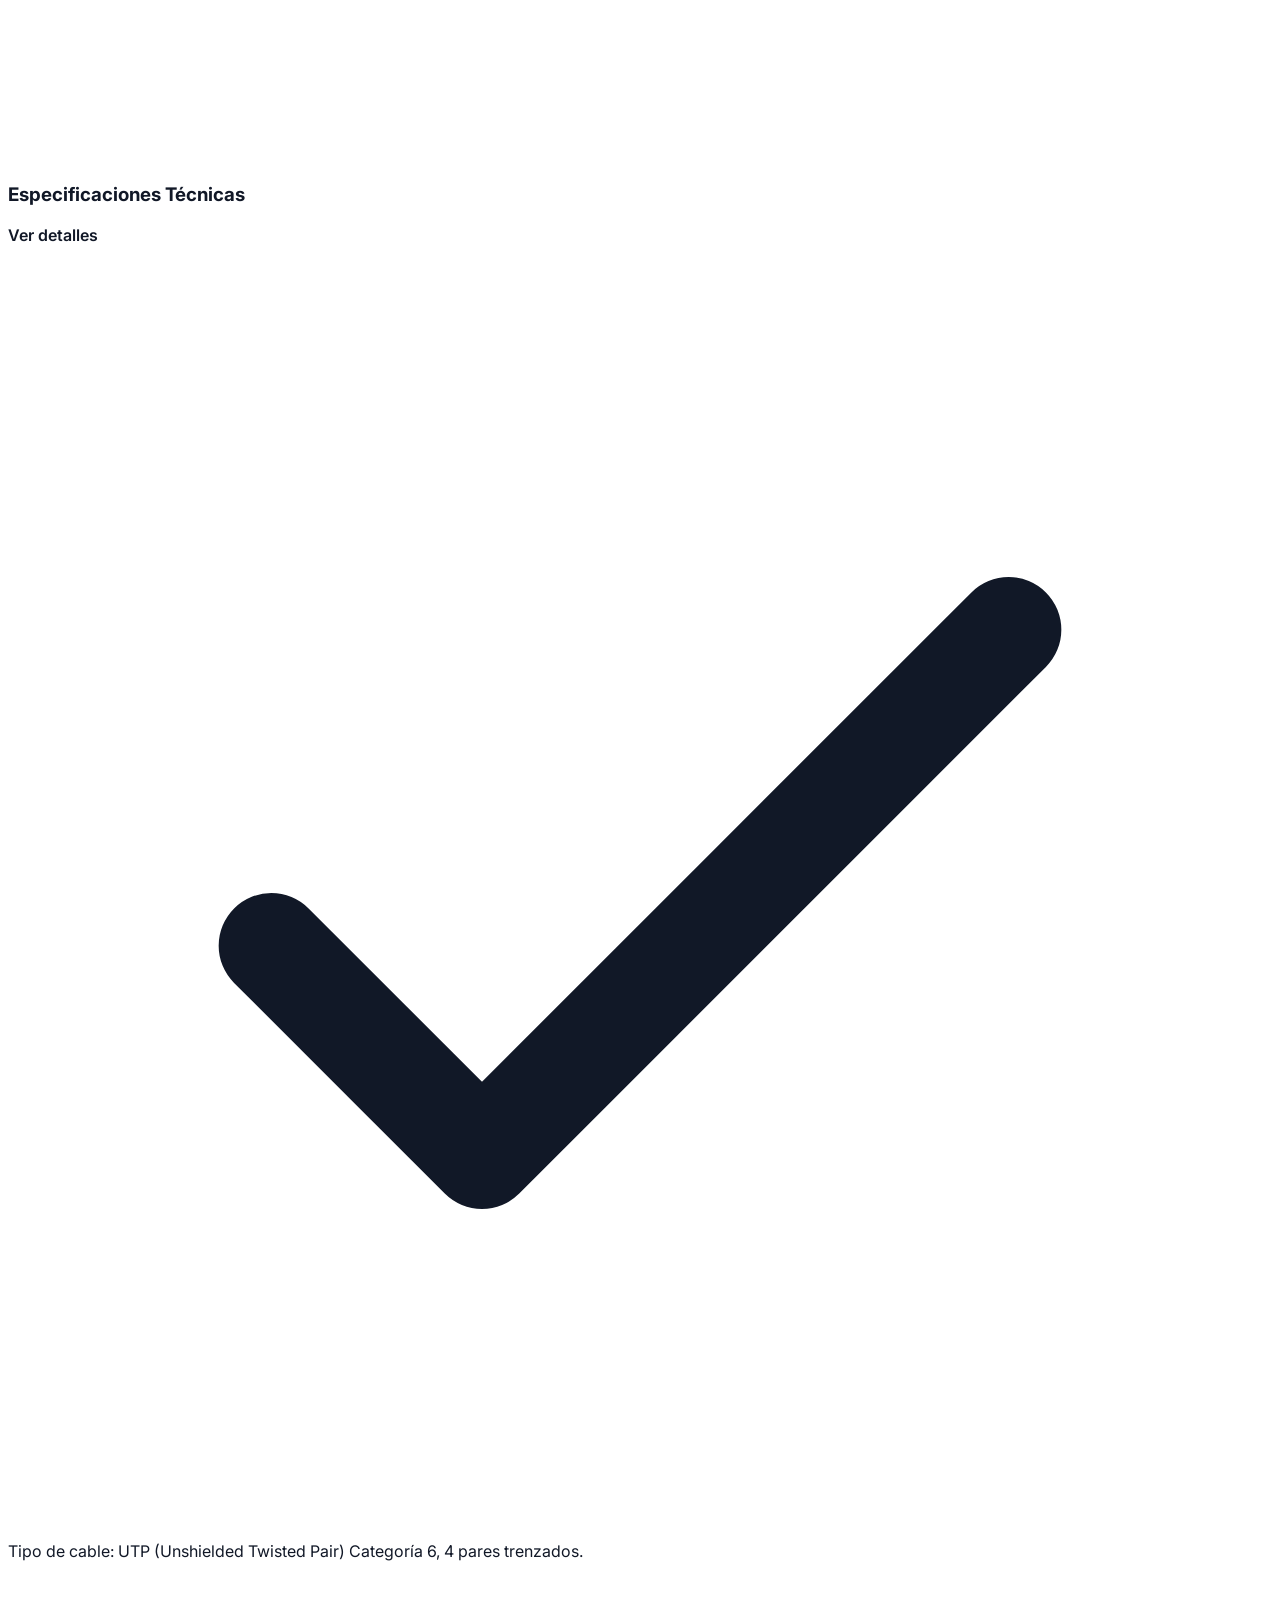
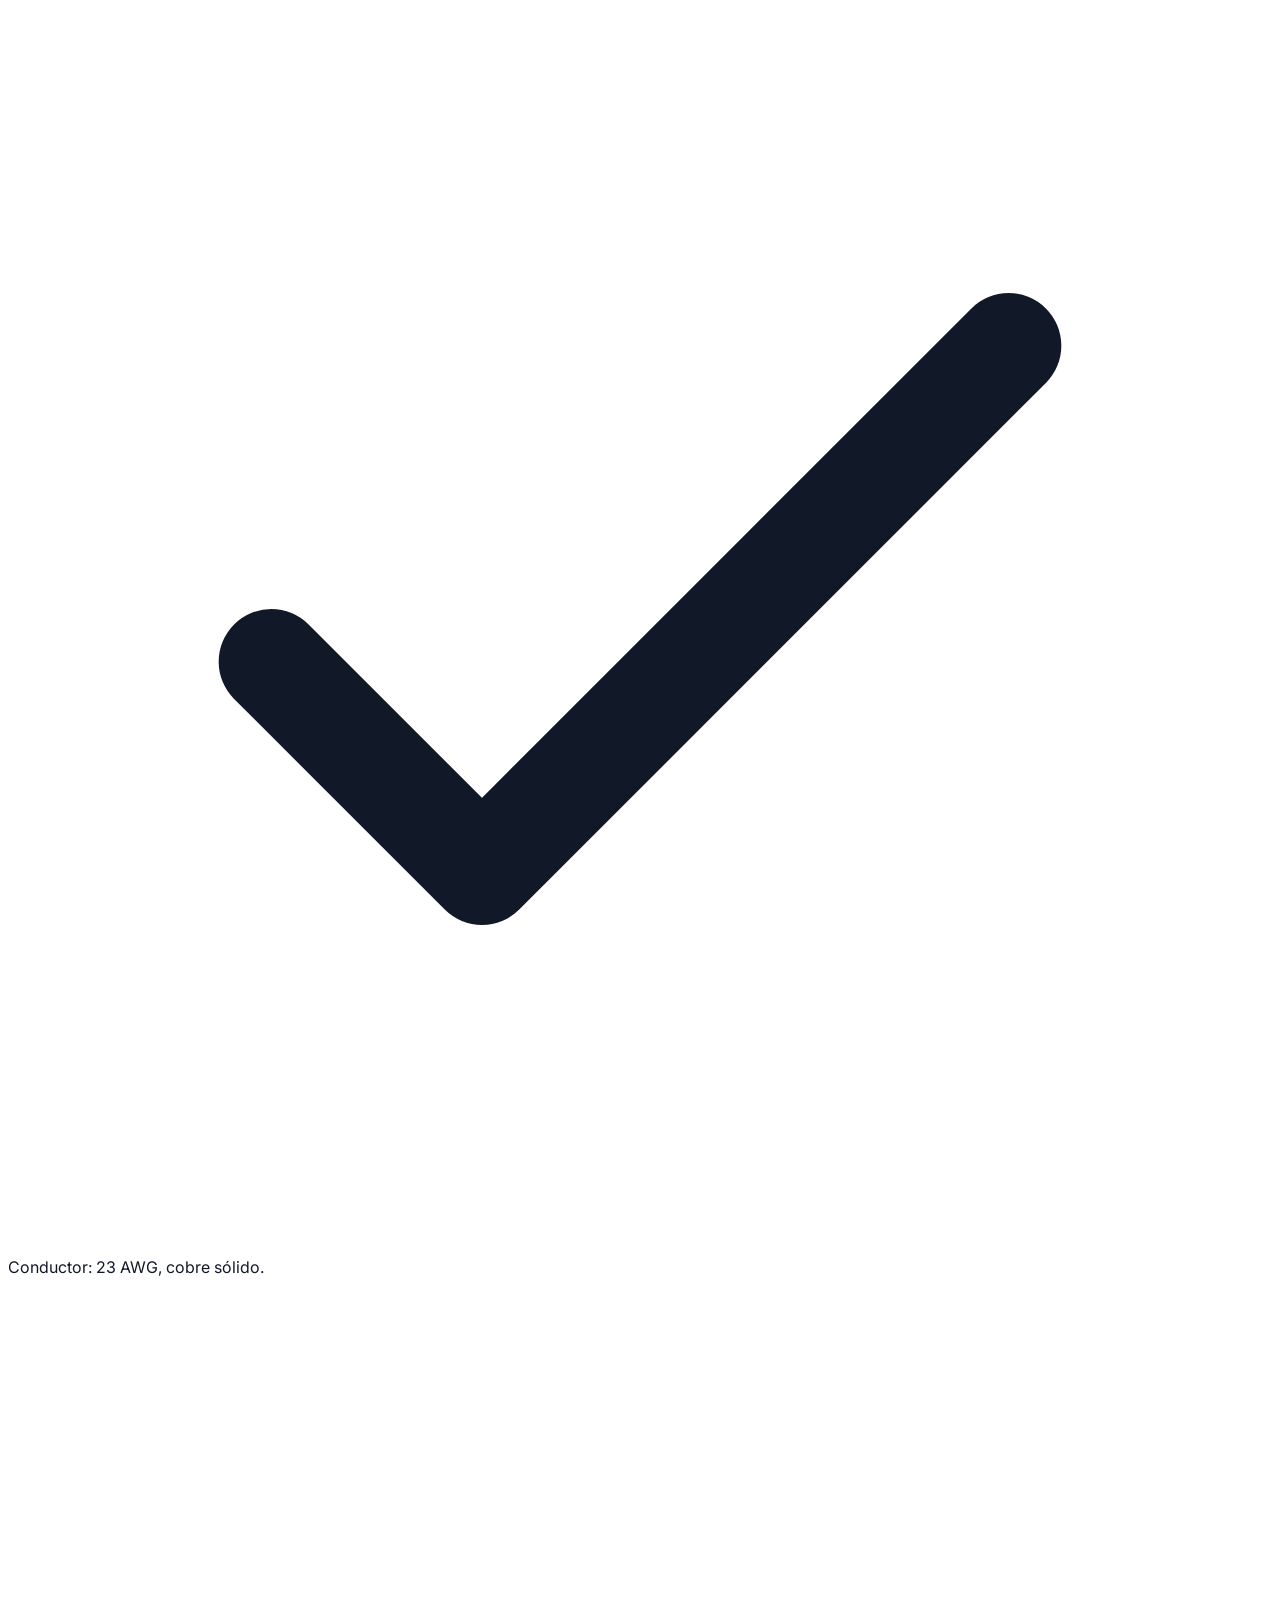
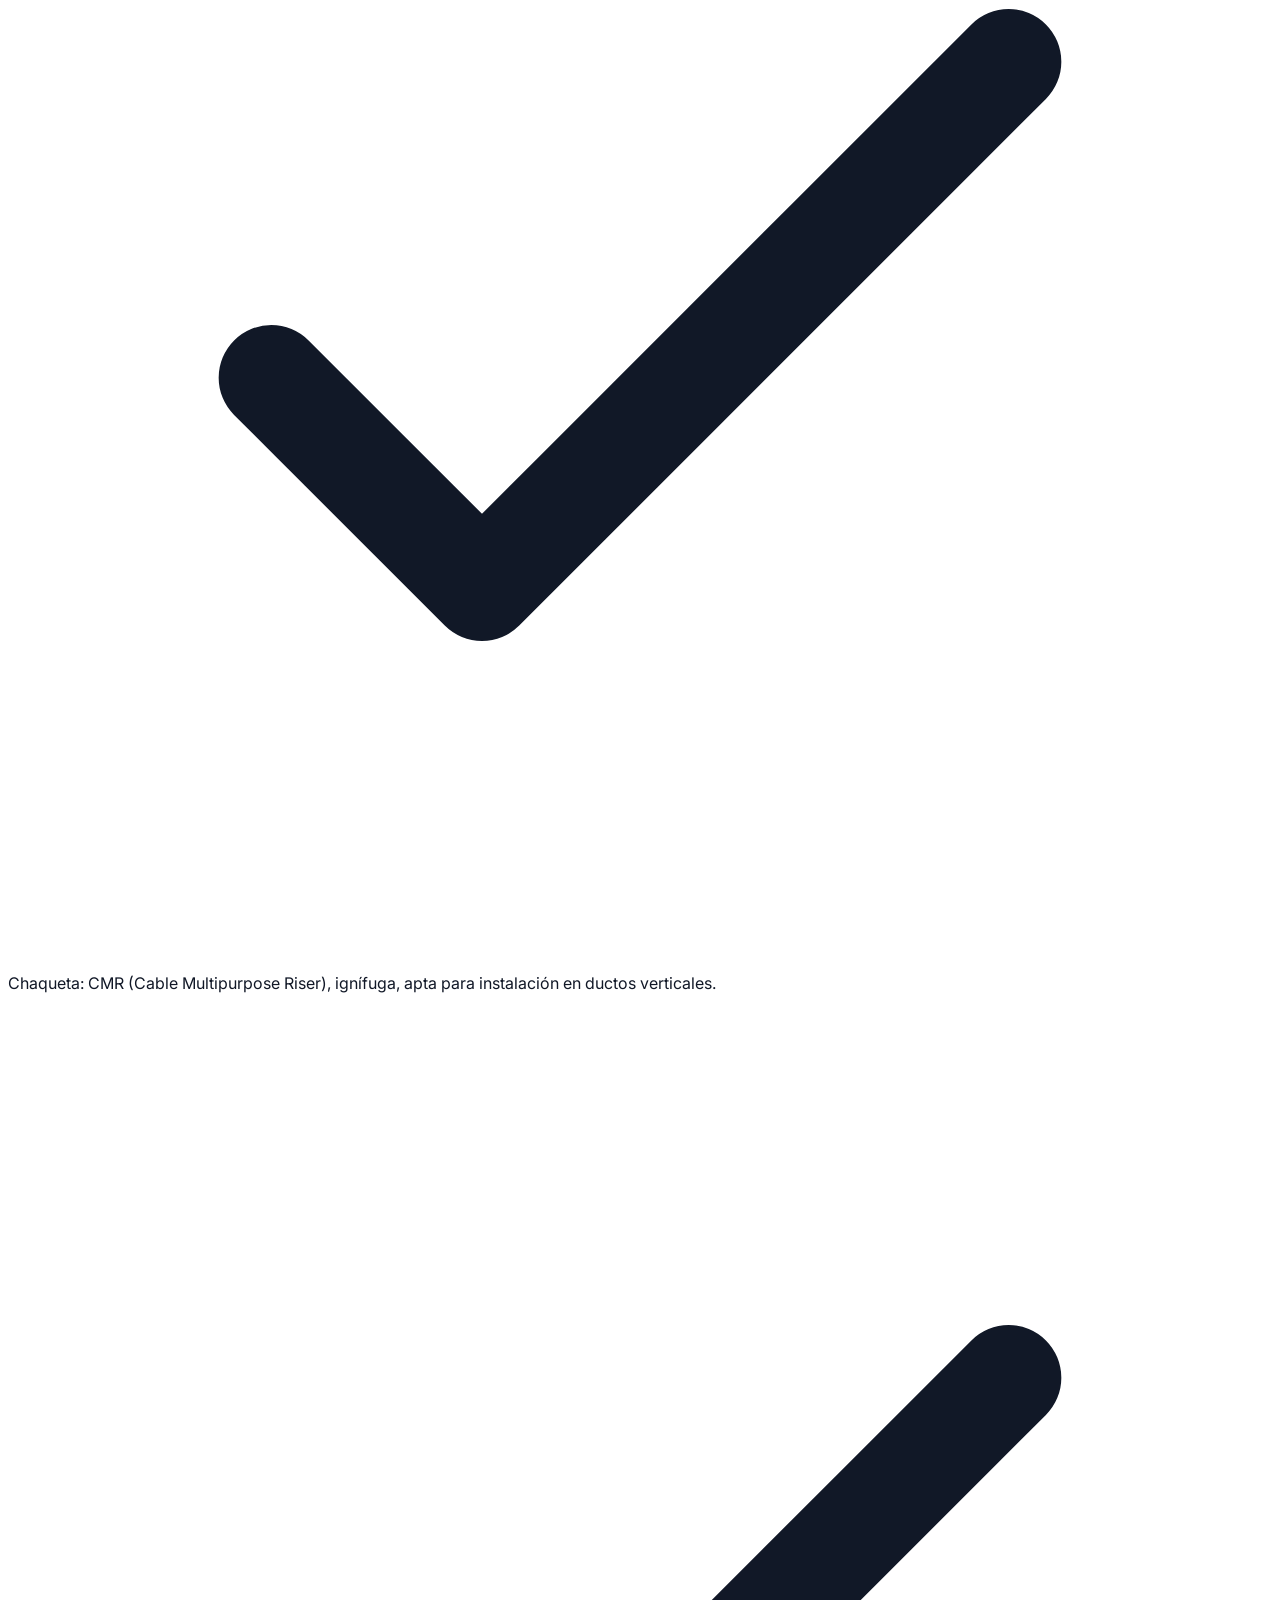
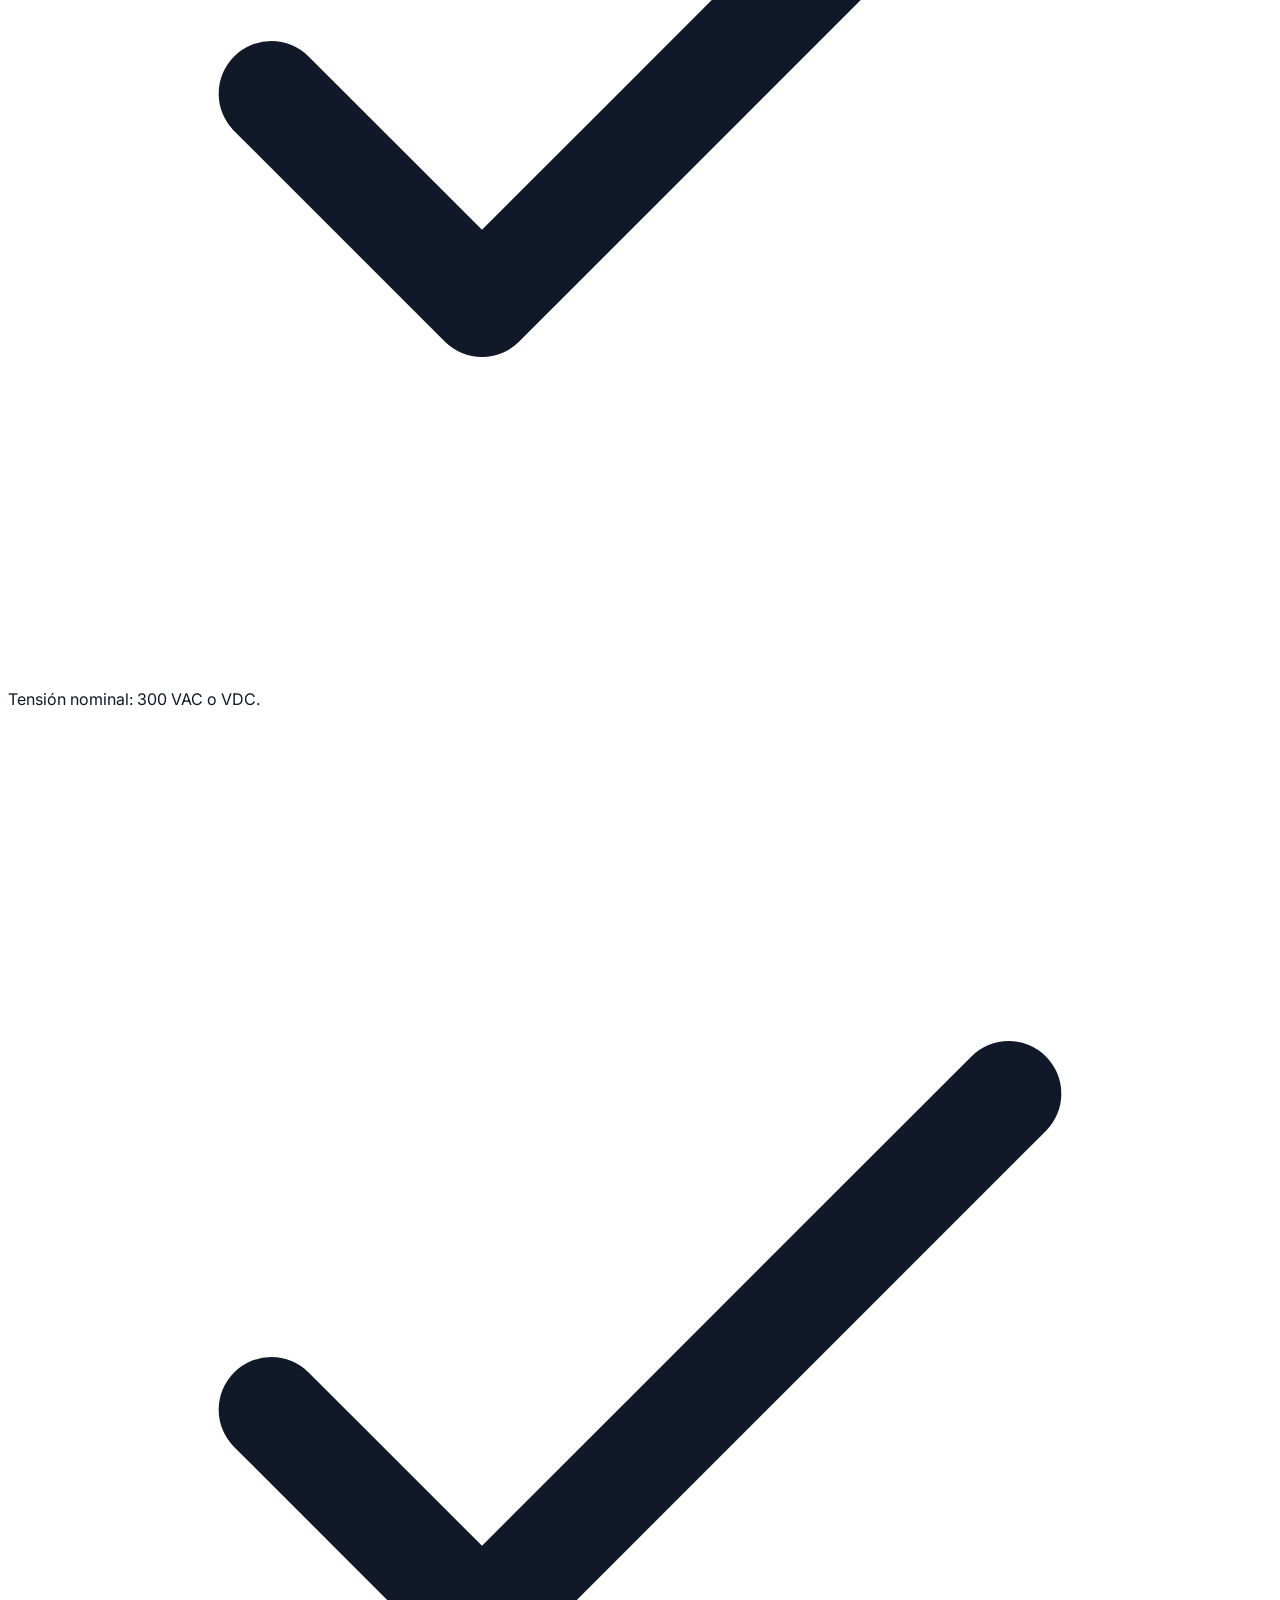
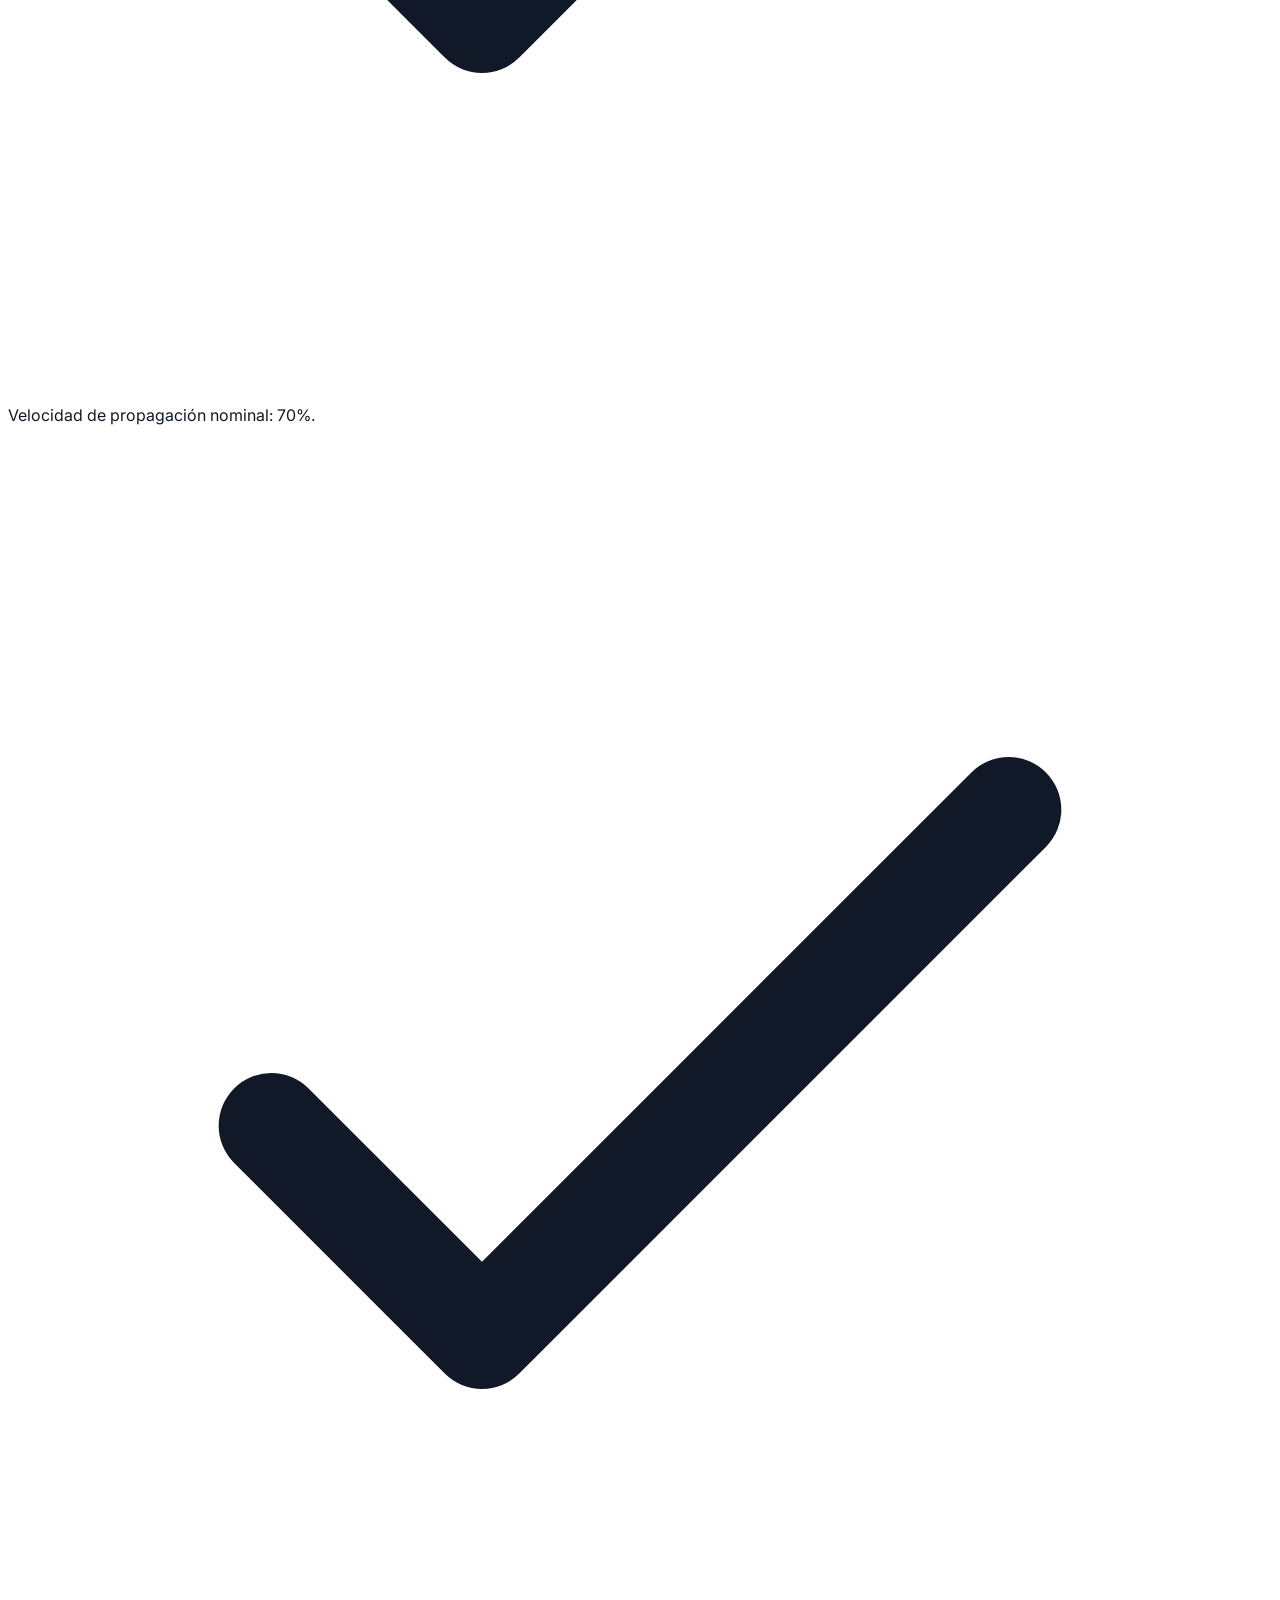
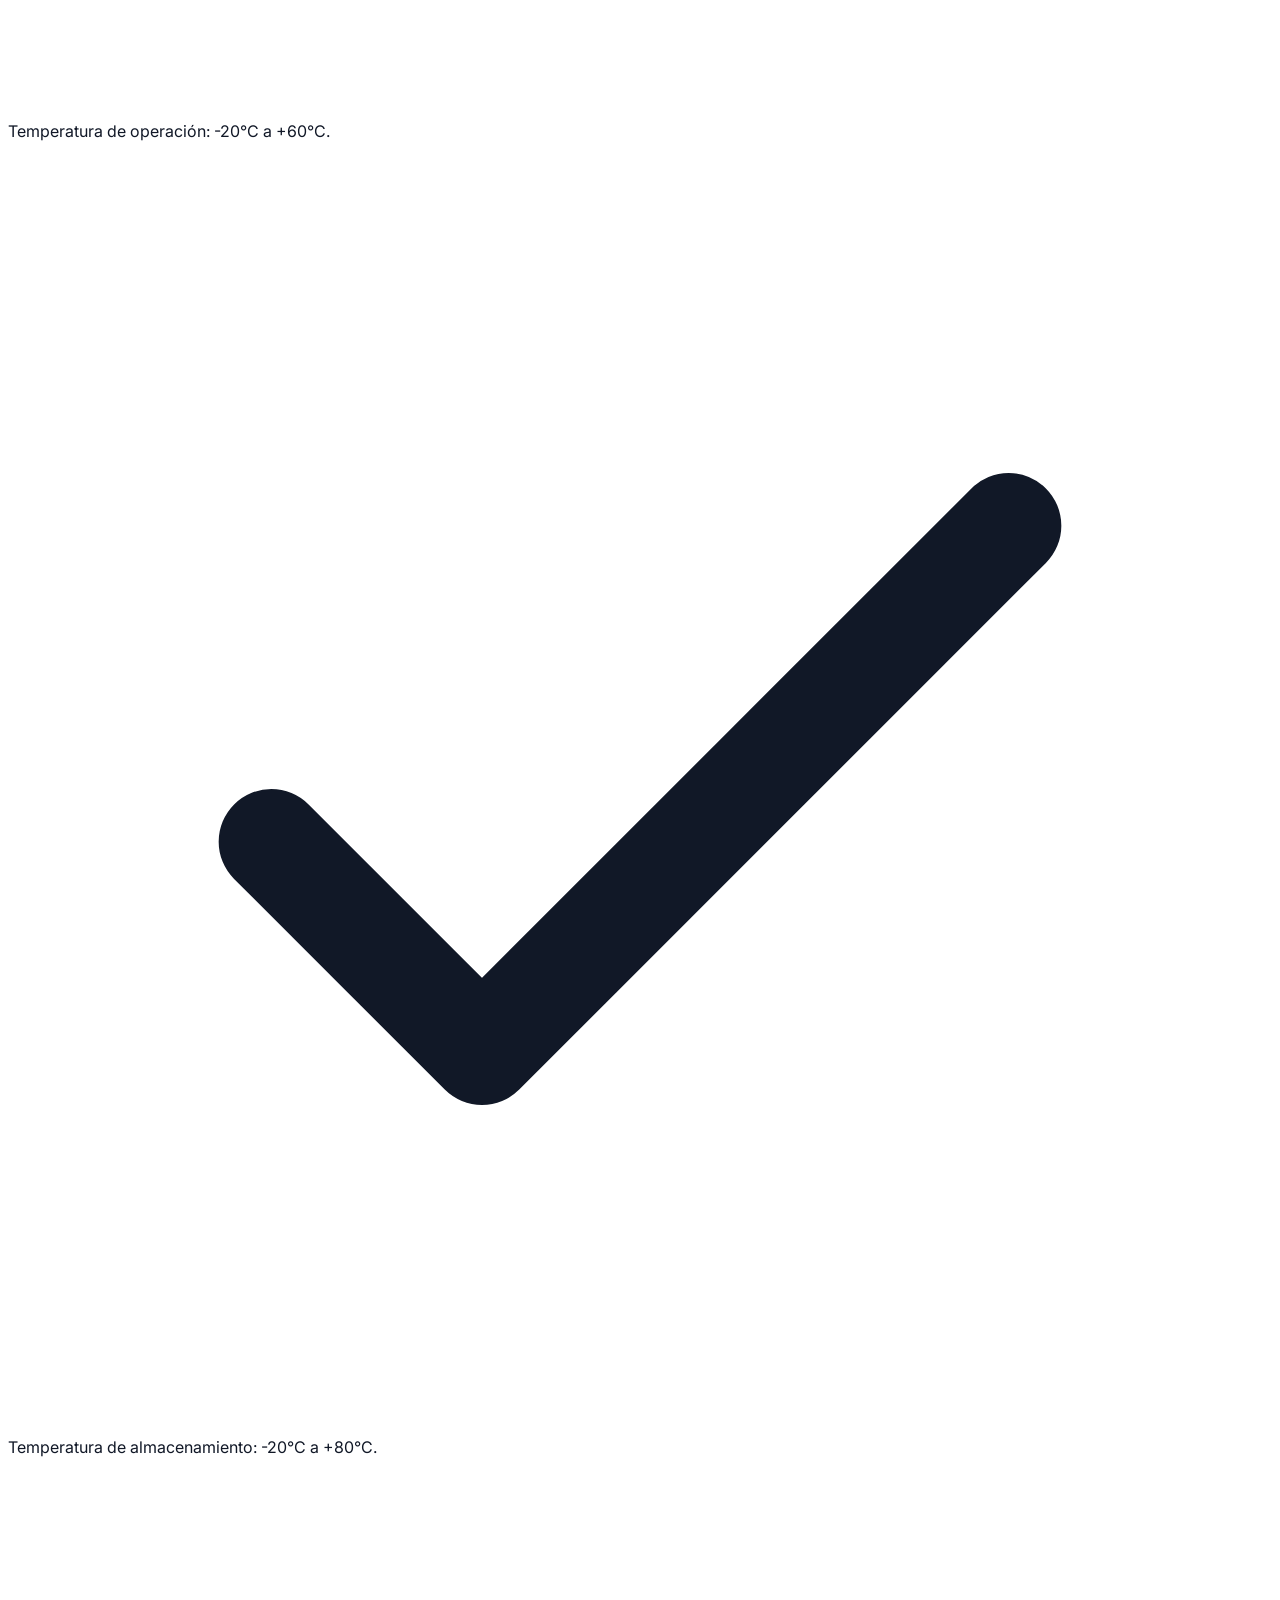
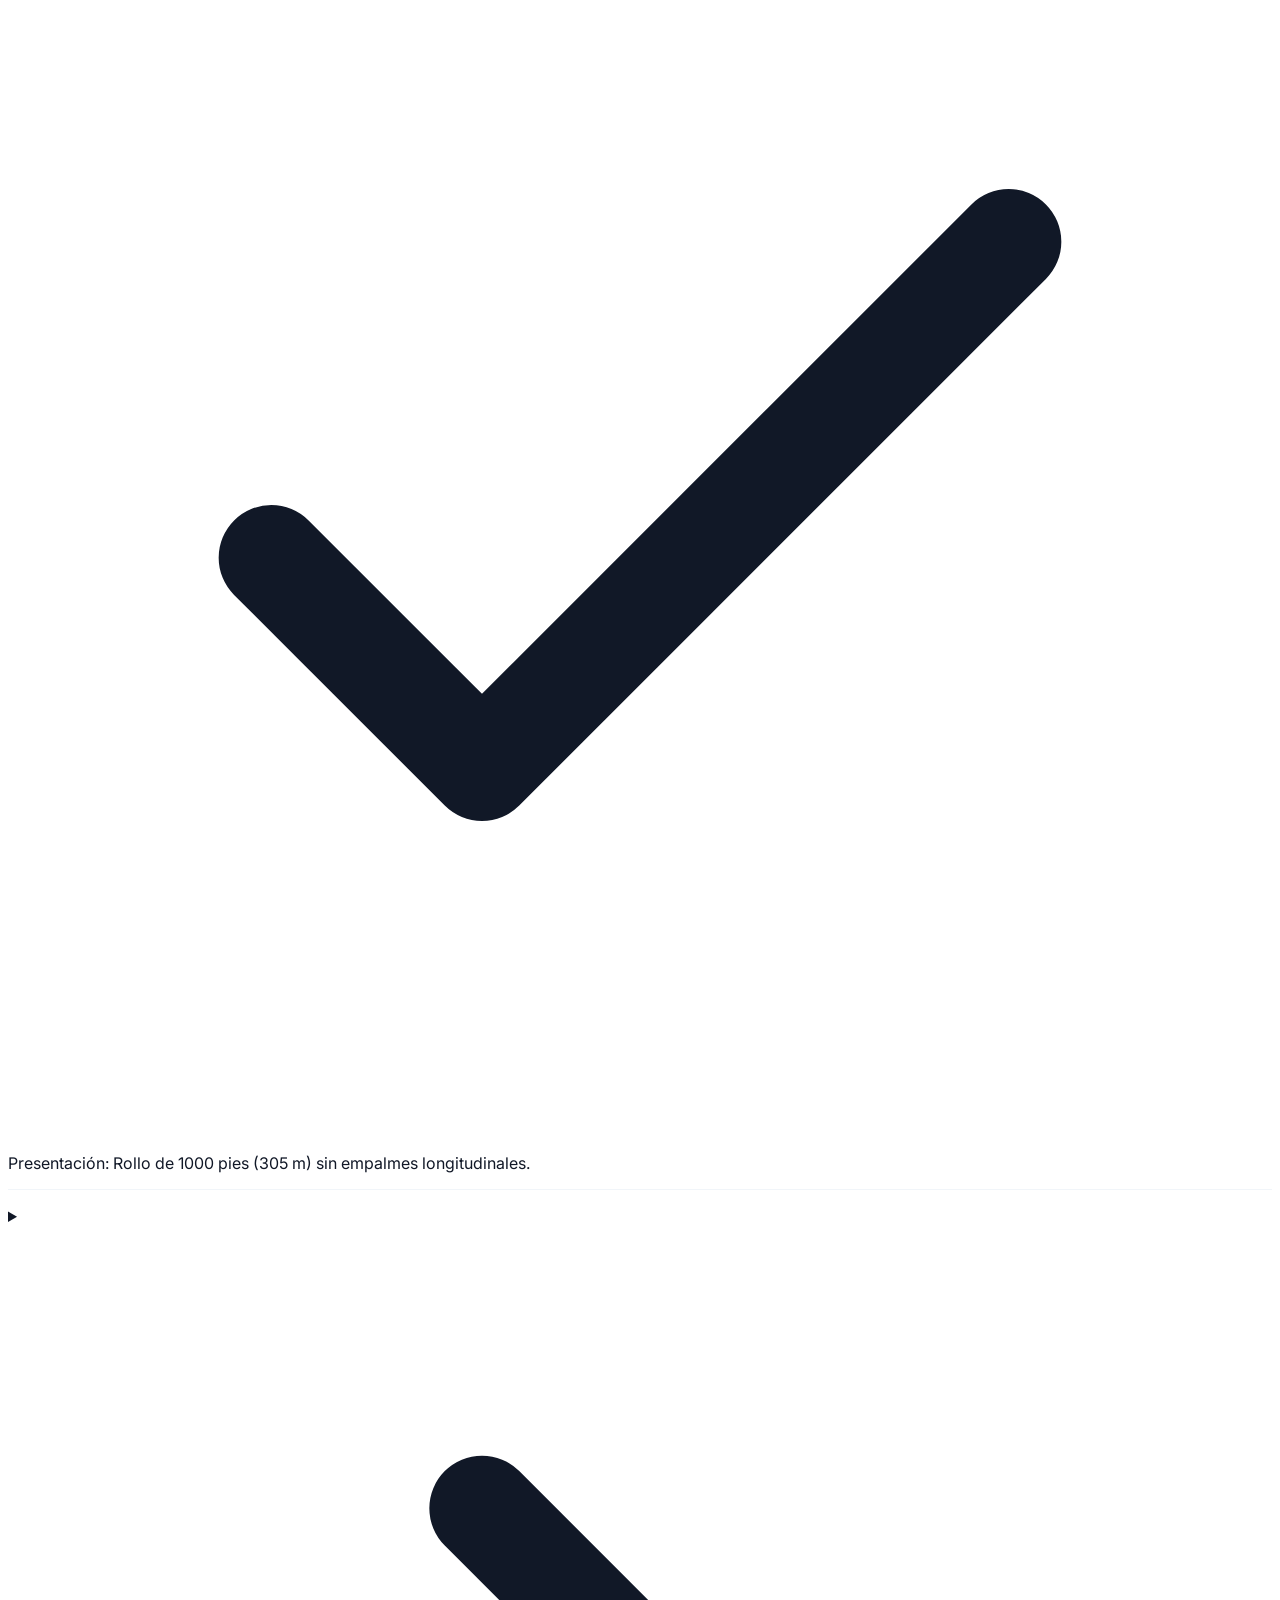
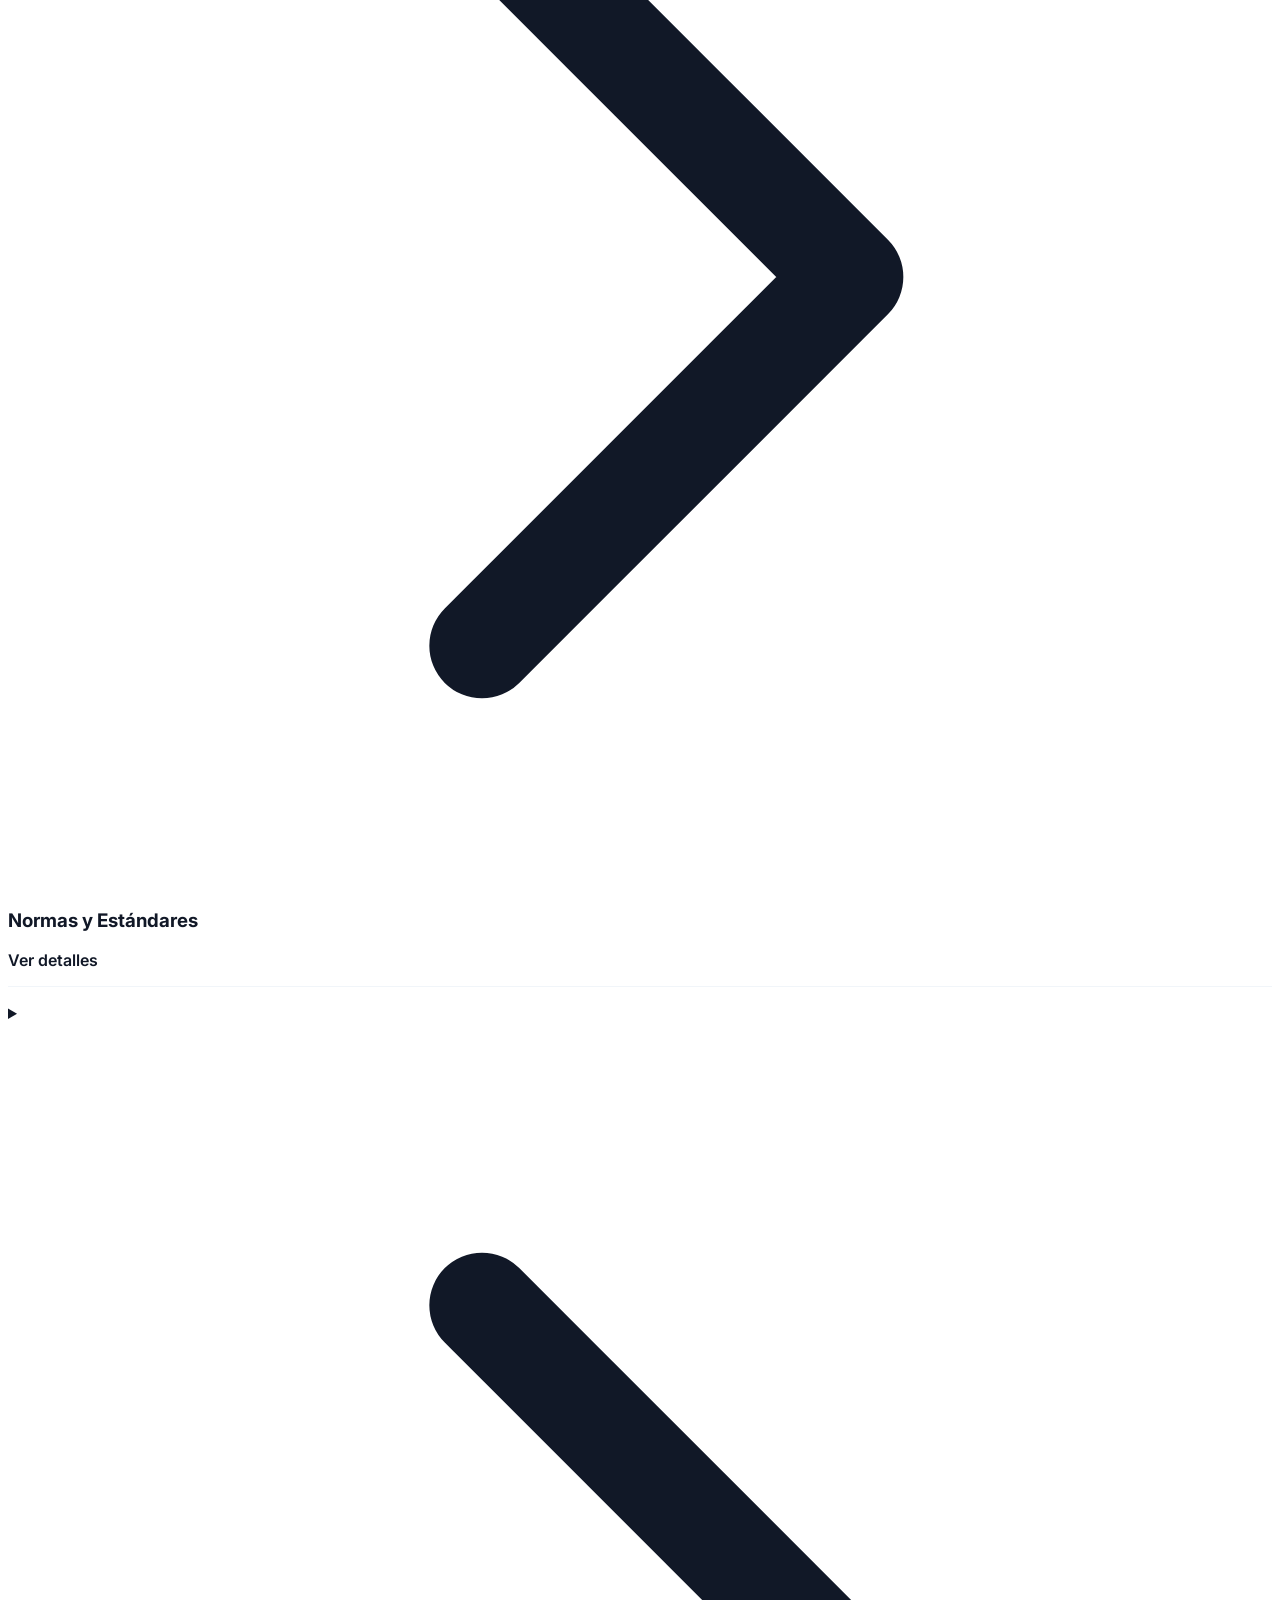
==== commit 5f90e859: "Agregar index.html con redirección a 6-1427200-4.html Evita el 404 en la raíz /cisco/ de GitHub Page" ====
--- a/index.html
+++ b/index.html
@@ -1,1232 +1,12 @@
-﻿<html lang="en">
-
+<!DOCTYPE html>
+<html lang="es">
 <head>
   <meta charset="UTF-8" />
-  <meta name="viewport" content="width=device-width, initial-scale=1.0" />
-  <meta name="description"
-    content="Sitio web de ds3comunicaciones, líder en soluciones de redes y comunicaciones. Ofrecemos productos para WiFi y extensión de señal." />
-  <meta name="keywords"
-    content="En Peru, ANTENA HYPERLINK, internet inalambrico,ANTENA PARA INTERNET,Antena Omnidireccional,Antena de panel, Antena 5.8 UAP-AC-EDU AccessPoint UAP-AC-EDU para interior de Doble banda 5GHz y 2.4 GHz , 802.11a/b/g/n/ac, MIMO3x3 ( 2,4 GHz ) 22dBm 450 Mbps , MIMO3x3 ( 5 GHz) 22dBm / 1300Mbps, tres Antenas de doble banda de 2,4 GHz : 3 dBi , 5 GHz : 3 dBi / 01 puerto Ethernet 10/100/1000 Mbps, PoE Pasivo 48v o 802.3at PoE+ compatibles, Incluye PoE 48V 0.5A Gige , software y kit para montaje, marca UBiQuiTi" />
-  <meta name="author" content="ds3comunicaciones" />
-  <!-- tailwin cdn -->
-  <script src="https://cdn.tailwindcss.com"></script>
-  <!-- fontawesome cdn -->
-  <link rel="stylesheet" href="https://cdnjs.cloudflare.com/ajax/libs/font-awesome/6.5.1/css/all.min.css"
-    integrity="sha512-DTOQO9RWCH3ppGqcWaEA1BIZOC6xxalwEsw9c2QQeAIftl+Vegovlnee1c9QX4TctnWMn13TZye+giMm8e2LwA=="
-    crossorigin="anonymous" referrerpolicy="no-referrer" />
-  <!-- css  -->
-  <link rel="stylesheet" href="./css/style.css" />
-  <!-- carga del navbar -->
-  <script src="./js/nav.js"></script>
-
-  <!-- titulo de la pagina -->
-  <title>
-    Switch Cisco Catalyst 9200L C9200L-24T, capa L3 con 24 puertos Gigabit, 04 puertos para fibra SFP, Stacking hasta 08
-    equipos, Rackeable, CISCO C9200L-24T-4G-E
-  </title>
+  <meta http-equiv="refresh" content="0; url=./6-1427200-4.html" />
+  <link rel="canonical" href="https://yeffersime.github.io/cisco/6-1427200-4.html" />
+  <title>Redirigiendo...</title>
 </head>
-
 <body>
-  <!-- SUBMENU DE MARCA DEPENDIENDO DEL PRODUCTO -->
-  <nav class="bg-white border-b border-gray-200 shadow-sm">
-    <div class="relative">
-      <!-- Contenedor con scroll horizontal -->
-      <div class="nav-container flex justify-evenly overflow-x-auto md:py-2 px-4 space-x-2 scrollbar-hide">
-        <!-- Item 1 -->
-        <a href="https://www.ds3comunicaciones.com/cisco/catalys_9200l.html"
-          class="nav-item flex items-center p-1.5 rounded-lg min-w-fit flex-shrink-0 space-x-1.5">
-          <div class="icon-container h-6 w-6 flex items-center justify-center">
-            <img src="./icons/Switch Catalyst.ico" class="nav-icon max-h-full max-w-full" alt="Switch Catalyst" />
-          </div>
-          <span class="text-xs font-medium text-gray-600 whitespace-nowrap">Switch Catalyst</span>
-        </a>
-
-        <!-- Item 2 -->
-        <a href="https://www.ds3comunicaciones.com/cisco/bussines_sg350.html"
-          class="nav-item flex items-center p-1.5 rounded-lg min-w-fit flex-shrink-0 space-x-1.5">
-          <div class="icon-container h-6 w-6 flex items-center justify-center">
-            <img src="./icons/Cisco Business.ico" class="nav-icon max-h-full max-w-full" alt="Cisco Business" />
-          </div>
-          <span class="text-xs font-medium text-gray-600 whitespace-nowrap">Cisco Business</span>
-        </a>
-
-        <!-- Item 3 -->
-        <a href="https://www.ds3comunicaciones.com/cisco/precios_cisco_switch_industrial_b.html"
-          class="nav-item flex items-center p-1.5 rounded-lg min-w-fit flex-shrink-0 space-x-1.5">
-          <div class="icon-container h-6 w-6 flex items-center justify-center">
-            <img src="./icons/Switch Industrial.ico" class="nav-icon max-h-full max-w-full" alt="Switch Industrial" />
-          </div>
-          <span class="text-xs font-medium text-gray-600 whitespace-nowrap">Switch Industrial</span>
-        </a>
-
-        <!-- Item 4 -->
-        <a href="https://www.ds3comunicaciones.com/cisco/precios_cisco_access_point_b.html"
-          class="nav-item flex items-center p-1.5 rounded-lg min-w-fit flex-shrink-0 space-x-1.5">
-          <div class="icon-container h-6 w-6 flex items-center justify-center">
-            <svg width="42" height="42" viewBox="0 0 42 42" fill="none" xmlns="http://www.w3.org/2000/svg">
-              <path fill-rule="evenodd" clip-rule="evenodd"
-                d="M21 42C32.598 42 42 32.598 42 21C42 9.40202 32.598 0 21 0C9.40202 0 0 9.40202 0 21C0 32.598 9.40202 42 21 42Z"
-                fill="white" stroke="black" stroke-width="2" />
-
-              <path fill-rule="evenodd" clip-rule="evenodd"
-                d="M27 21C27 24.3137 24.3137 27 21 27C17.6863 27 15 24.3137 15 21C15 17.6863 17.6863 15 21 15C24.3137 15 27 17.6863 27 21Z"
-                fill="black" />
-
-              <path fill-rule="evenodd" clip-rule="evenodd"
-                d="M29 21C29 25.4183 25.4183 29 21 29C16.5817 29 13 25.4183 13 21C13 16.5817 16.5817 13 21 13C25.4183 13 29 16.5817 29 21Z"
-                fill="white" stroke="black" stroke-width="2" />
-            </svg>
-          </div>
-          <span class="text-xs font-medium text-gray-600 whitespace-nowrap">Aironet</span>
-        </a>
-
-        <!-- Item 5 -->
-        <a href="https://www.ds3comunicaciones.com/cisco/precios_cisco_telefonos_b.html"
-          class="nav-item flex items-center p-1.5 rounded-lg min-w-fit flex-shrink-0 space-x-1.5">
-          <div class="icon-container h-6 w-6 flex items-center justify-center">
-            <img src="./icons/Télefono.ico" class="nav-icon max-h-full max-w-full" alt="Teléfono" />
-          </div>
-          <span class="text-xs font-medium text-gray-600 whitespace-nowrap">Teléfono</span>
-        </a>
-
-        <!-- Item 6 -->
-        <a href="https://ds3comunicaciones.com/cisco/precios_cisco_meraki_b.html"
-          class="nav-item flex items-center p-1.5 rounded-lg min-w-fit flex-shrink-0 space-x-1.5">
-          <div class="icon-container h-6 w-6 flex items-center justify-center">
-            <img src="./icons/mariakii.ico" class="nav-icon max-h-full max-w-full" alt="Meraki" />
-          </div>
-          <span class="text-xs font-medium text-gray-600 whitespace-nowrap">Meraki</span>
-        </a>
-
-        <!-- Item 7 -->
-        <a href="#" class="nav-item flex items-center p-1.5 rounded-lg min-w-fit flex-shrink-0 space-x-1.5">
-          <div class="icon-container h-6 w-6 flex items-center justify-center">
-            <img src="./icons/Transceiver.ico" class="nav-icon max-h-full max-w-full" alt="Transceiver" />
-          </div>
-          <span class="text-xs font-medium text-gray-600 whitespace-nowrap">Transceiver</span>
-        </a>
-      </div>
-    </div>
-  </nav>
-
-  <!-- CONTENIDO DEL PRODUCTO -->
-  <main class="">
-    <!-- CASCADA DE NAVEGACIÓN RESPONSIVE "MARCA | PRODUCTO | NOMBRE" -->
-    <div
-      class="border px-3 py-2 text-xs md:text-sm text-slate-600 flex flex-nowrap items-center gap-1 overflow-x-auto scrollbar-hide whitespace-nowrap">
-      <a href="https://www.ds3comunicaciones.com/index.html" class="flex-shrink-0 hover:text-blue-600">
-        <i class="fa-solid fa-house text-[0.9em]"></i>
-      </a>
-      <span class="text-gray-400 flex-shrink-0"><i class="fa-solid fa-angle-right text-[0.8em]"></i></span>
-      <a href="http://www.ds3comunicaciones.com/cisco/index.html"
-        class="flex-shrink-0 hover:underline hover:text-blue-600">
-        Cisco
-      </a>
-      <span class="text-gray-400 flex-shrink-0"><i class="fa-solid fa-angle-right text-[0.8em]"></i></span>
-      <a href="http://ds3comunicaciones.com/cisco/catalyst.html"
-        class="flex-shrink-0 hover:underline hover:text-blue-600">
-        Switch Catalyst
-      </a>
-      <span class="text-gray-400 flex-shrink-0"><i class="fa-solid fa-angle-right text-[0.8em]"></i></span>
-      <span class="text-slate-800 font-medium flex-shrink-0">
-        C9200L-24T-4G-E
-      </span>
-    </div>
-
-    <!-- CONTENT DE 3 COMULNAS SIDEBAR DERECHO - IZQUIERDO Y INFORMACION DE PRODUCTO -->
-    <div class="mx-auto layout-wrapper">
-      <div class="flex flex-col md:flex-row md:justify-evenly  mx-auto">
-        <!-- SIDEBAR DE MARCAS (oculto en móvil) -->
-        <aside
-          class="hidden lg:block bg-white p-2 rounded-lg shadow-md w-full md:w-48 lg:w-56 h-[80vh] overflow-y-auto scrollbar-hide">
-          <!-- Título -->
-          <h2 class="text-lg font-bold text-gray-800 mb-4 pb-2 border-b">
-            Nuestras Marcas
-          </h2>
-
-          <!-- Contenedor de marcas - responsive -->
-          <div class="grid grid-cols-2 sm:grid-cols-3 md:grid-cols-1 ">
-            <!-- Marca Alfa -->
-            <a href="https://www.ds3comunicaciones.com/alfa/index.html"
-              class="flex items-center justify-center  rounded-md hover:bg-gray-100 transition-all hover:-translate-y-0.5">
-              <img src="http://www.ds3comunicaciones.com/belden/images/ALFA_logo1.gif" alt="Alfa"
-                class="max-w-[100px] max-h-8 w-auto h-auto object-contain" />
-            </a>
-
-            <!-- Marca Airlive -->
-            <a href="https://www.ds3comunicaciones.com/airlive/index.html"
-              class="flex items-center justify-center p-1 rounded-md hover:bg-gray-100 transition-all hover:-translate-y-0.5">
-              <img src="http://www.ds3comunicaciones.com/belden/images/airlivelogo.gif" alt="Airlive"
-                class="max-w-[100px] max-h-8 w-auto h-auto object-contain" />
-            </a>
-
-            <!-- Marca Andrew -->
-            <a href="https://www.ds3comunicaciones.com/andrew/index.html"
-              class="flex items-center justify-center p-1 rounded-md hover:bg-gray-100 transition-all hover:-translate-y-0.5">
-              <img src="http://www.ds3comunicaciones.com/andrew/images/logo_andrew.jpg" alt="Andrew"
-                class="max-w-[100px] max-h-8 w-auto h-auto object-contain" />
-            </a>
-
-            <!-- Marca AMP -->
-            <a href="https://www.ds3comunicaciones.com/AMP/index.html"
-              class="flex items-center justify-center p-1 rounded-md hover:bg-gray-100 transition-all hover:-translate-y-0.5">
-              <img src="http://www.ds3comunicaciones.com/belden/images/amp_logo2-91x20.jpg" alt="AMP"
-                class="max-w-[100px] max-h-8 w-auto h-auto object-contain" />
-            </a>
-
-            <!-- Marca Amphenol -->
-            <a href="https://www.ds3comunicaciones.com/amphenol/index.html"
-              class="flex items-center justify-center p-1 rounded-md hover:bg-gray-100 transition-all hover:-translate-y-0.5">
-              <img src="http://www.ds3comunicaciones.com/belden/images/amphenol_logo-100x21.jpg" alt="Amphenol"
-                class="max-w-[100px] max-h-8 w-auto h-auto object-contain" />
-            </a>
-
-            <!-- Marca Belden -->
-            <a href="https://www.ds3comunicaciones.com/belden/index.html"
-              class="flex items-center justify-center p-1 rounded-md hover:bg-gray-100 transition-all hover:-translate-y-0.5">
-              <img src="http://www.ds3comunicaciones.com/belden/images/Belden-Logo-93x15.jpg" alt="Belden"
-                class="max-w-[100px] max-h-8 w-auto h-auto object-contain" />
-            </a>
-
-            <!-- Marca Cisco -->
-            <a href="https://www.ds3comunicaciones.com/cisco/index.html"
-              class="flex items-center justify-center p-1 rounded-md hover:bg-gray-100 transition-all hover:-translate-y-0.5">
-              <img src="http://www.ds3comunicaciones.com/cisco/images/logo-cisco.gif" alt="Cisco"
-                class="max-w-[100px] max-h-8 w-auto h-auto object-contain" />
-            </a>
-
-            <!-- Marca Dahua -->
-            <a href="https://www.ds3comunicaciones.com/dahua/index.html"
-              class="flex items-center justify-center p-1 rounded-md hover:bg-gray-100 transition-all hover:-translate-y-0.5">
-              <img src="http://www.ds3comunicaciones.com/dahua/images/dahua_logo.jpg" alt="Dahua"
-                class="max-w-[100px] max-h-8 w-auto h-auto object-contain" />
-            </a>
-
-            <!-- Marca D-Link -->
-            <a href="https://www.ds3comunicaciones.com/dlink/index.html"
-              class="flex items-center justify-center p-1 rounded-md hover:bg-gray-100 transition-all hover:-translate-y-0.5">
-              <img src="http://www.ds3comunicaciones.com/belden/images/D-Link_Logo-100x26.jpg" alt="D-Link"
-                class="max-w-[100px] max-h-8 w-auto h-auto object-contain" />
-            </a>
-
-            <!-- Marca Dixon -->
-            <a href="https://www.ds3comunicaciones.com/dixon/index.html"
-              class="flex items-center justify-center p-1 rounded-md hover:bg-gray-100 transition-all hover:-translate-y-0.5">
-              <img src="http://www.ds3comunicaciones.com/belden/images/dixon_logo-100x19.jpg" alt="Dixon"
-                class="max-w-[100px] max-h-8 w-auto h-auto object-contain" />
-            </a>
-
-            <!-- Marca FibreFab -->
-            <a href="https://www.ds3comunicaciones.com/FibreFab/index.html"
-              class="flex items-center justify-center p-1 rounded-md hover:bg-gray-100 transition-all hover:-translate-y-0.5">
-              <img src="http://www.ds3comunicaciones.com/FibreFab/images/logo_fibrefab.png" alt="FibreFab"
-                class="max-w-[100px] max-h-8 w-auto h-auto object-contain" />
-            </a>
-
-            <!-- Marca LanPro -->
-            <a href="https://www.ds3comunicaciones.com/lanpro/index.html"
-              class="flex items-center justify-center p-1 rounded-md hover:bg-gray-100 transition-all hover:-translate-y-0.5">
-              <img src="http://www.ds3comunicaciones.com/lanpro/images/lanpro_logo.jpg" alt="LanPro"
-                class="max-w-[100px] max-h-8 w-auto h-auto object-contain" />
-            </a>
-
-            <!-- Marca L-Com -->
-            <a href="https://www.ds3comunicaciones.com/l-com/"
-              class="flex items-center justify-center p-1 rounded-md hover:bg-gray-100 transition-all hover:-translate-y-0.5">
-              <img src="http://www.ds3comunicaciones.com/sitebuilder/images/lcom_logo-100x23.jpg" alt="L-Com"
-                class="max-w-[100px] max-h-8 w-auto h-auto object-contain" />
-            </a>
-
-            <!-- Marca MikroTik -->
-            <a href="https://www.ds3comunicaciones.com/mikrotik/index.html"
-              class="flex items-center justify-center p-1 rounded-md hover:bg-gray-100 transition-all hover:-translate-y-0.5">
-              <img src="http://www.ds3comunicaciones.com/belden/images/mikrotik_logo-100x24.png" alt="MikroTik"
-                class="max-w-[100px] max-h-8 w-auto h-auto object-contain" />
-            </a>
-
-            <!-- Marca Panduit -->
-            <a href="https://www.ds3comunicaciones.com/panduit/index.html"
-              class="flex items-center justify-center p-1 rounded-md hover:bg-gray-100 transition-all hover:-translate-y-0.5">
-              <img src="http://www.ds3comunicaciones.com/panduit/images/panduit_logo.jpg" alt="Panduit"
-                class="max-w-[100px] max-h-8 w-auto h-auto object-contain" />
-            </a>
-
-            <!-- Marca Satra -->
-            <a href="https://www.ds3comunicaciones.com/satra/index.html"
-              class="flex items-center justify-center p-1 rounded-md hover:bg-gray-100 transition-all hover:-translate-y-0.5">
-              <img src="http://www.ds3comunicaciones.com/satra/images/satra.JPG" alt="Satra"
-                class="max-w-[100px] max-h-8 w-auto h-auto object-contain" />
-            </a>
-
-            <!-- Marca Siemon -->
-            <a href="https://www.ds3comunicaciones.com/siemon/index.html"
-              class="flex items-center justify-center p-1 rounded-md hover:bg-gray-100 transition-all hover:-translate-y-0.5">
-              <img src="http://www.ds3comunicaciones.com/siemon/images/siemon_logo1.GIF" alt="Siemon"
-                class="max-w-[100px] max-h-8 w-auto h-auto object-contain" />
-            </a>
-
-            <!-- Marca TP-Link -->
-            <a href="https://www.ds3comunicaciones.com/tplink/"
-              class="flex items-center justify-center p-1 rounded-md hover:bg-gray-100 transition-all hover:-translate-y-0.5">
-              <img src="http://www.ds3comunicaciones.com/belden/images/tp-link_logo-100x13.jpg" alt="TP-Link"
-                class="max-w-[100px] max-h-8 w-auto h-auto object-contain" />
-            </a>
-
-            <!-- Marca Trendnet -->
-            <a href="https://www.ds3comunicaciones.com/trendnet/"
-              class="flex items-center justify-center p-1 rounded-md hover:bg-gray-100 transition-all hover:-translate-y-0.5">
-              <img src="http://www.ds3comunicaciones.com/belden/images/trendnet_logo-100x20.jpg" alt="Trendnet"
-                class="max-w-[100px] max-h-8 w-auto h-auto object-contain" />
-            </a>
-
-            <!-- Marca Ubiquiti -->
-            <a href="https://www.ds3comunicaciones.com/ubiquiti/index.html"
-              class="flex items-center justify-center p-1 rounded-md hover:bg-gray-100 transition-all hover:-translate-y-0.5">
-              <img src="http://www.ds3comunicaciones.com/belden/images/ubnt_logo-100x47.png" alt="Ubiquiti"
-                class="max-w-[100px] max-h-8 w-auto h-auto object-contain" />
-            </a>
-          </div>
-        </aside>
-
-        <!-- CONTENIDO PRINCIPAL DE PRODUCTOS (siempre visible) -->
-        <div class="w-full lg:w-4/6 bg-white  rounded-lg shadow">
-          <div class="mx-auto max-w-[1200px] w-full">
-            <!-- Contenedor principal del producto -->
-            <div id="information-section" class="mt-5 flex flex-col lg:flex-row gap-6 flex-wrap">
-              <!-- Sección de información  e imagenes-->
-              <div class="w-full flex flex-col lg:flex-row gap-6">
-                <!-- Sección de imágenes -->
-                <div class="lg:w-1/2">
-                  <!-- Imagen principal -->
-                  <div class="bg-white rounded-lg shadow-sm p-4">
-                    <div class="w-full h-[400px] flex items-center justify-center overflow-hidden">
-                      <img id="img_main"
-                        src="https://web.netperu100.com/cisco/catalyst/images/C9200L-24T-4G-E_front.jpg"
-                        alt="Switch Catalyst 2960" class="max-h-full max-w-full object-contain cursor-pointer"
-                        onclick="viewImage(this.src)" />
-                    </div>
-
-                    <!-- Miniaturas -->
-                    <div class="flex gap-3 mt-4 justify-center">
-                      <div class="w-20 h-20 border rounded p-1 cursor-pointer hover:border-blue-400 transition">
-                        <img src="https://web.netperu100.com/cisco/catalyst/images/C9200L-24T-4G-E_front.jpg"
-                          alt="Vista 1" class="w-full h-full object-contain" onclick="toExchangeImage(this)" />
-                      </div>
-                      <div class="w-20 h-20 border rounded p-1 cursor-pointer hover:border-blue-400 transition">
-                        <img src="https://web.netperu100.com/cisco/catalyst/images/C9200L-24T-4G-E_front_large.jpg"
-                          alt="Vista 2" class="w-full h-full object-contain" onclick="toExchangeImage(this)" />
-                      </div>
-                      <div class="w-20 h-20 border rounded p-1 cursor-pointer hover:border-blue-400 transition">
-                        <img src="https://web.netperu100.com/cisco/catalyst/images/C9200L-24T-4G-E_back.jpg"
-                          alt="Vista 2" class="w-full h-full object-contain" onclick="toExchangeImage(this)" />
-                      </div>
-                    </div>
-                  </div>
-                </div>
-
-                <!-- Sección de información -->
-                <div class="lg:w-full px-1">
-                  <div class="bg-white rounded-lg shadow-sm">
-                    <h1 class="md:text-md font-bold text-black mb-2 ">
-                      Switch Cisco Catalyst 9200L C9200L-24T, capa L3 con 24 puertos Gigabit, 04 puertos para fibra SFP
-                      C9200L-24T-4G-E
-                    </h1>
-
-                    <div class="mb-6">
-                      <span class="text-2xl font-bold text-blue-600">U$ 1,195</span>
-                      <a href="https://www.ds3comunicaciones.com/pedido.html"
-                        class="mt-3 inline-flex items-center gap-1 bg-blue-600 text-white font-medium rounded-md px-4 py-2 hover:bg-blue-700 transition"
-                        target="_blank">
-                        <i class="fas fa-shopping-cart"></i>
-                        Comprar ahora
-                      </a>
-                    </div>
-
-                    <div class="border-t pt-4">
-                      <h3 class="font-semibold text-md mb-3">
-                        Especificaciones técnicas:
-                      </h3>
-                      <ul class="space-y-2 text-gray-700">
-                        <li class="flex items-start text-[#0D274D]">
-                          <i class="fa-solid fa-circle text-[10px] text-[#0D274D] mt-1.5 mr-2 text"></i>
-                          <span>24 Puertos Gigabit 10/100/1000</span>
-                        </li>
-                        <li class="flex items-start text-[#0D274D]">
-                          <i class="fa-solid fa-circle text-[10px] text-[#0D274D] mt-1.5 mr-2 text"></i>
-                          <span>04 puertos 1G para fibra SFP</span>
-                        </li>
-                        <li class="flex items-start text-[#0D274D]">
-                          <i class="fa-solid fa-circle text-[10px] text-[#0D274D] mt-1.5 mr-2 text"></i>
-                          <span>Switching capacity 56 Gbps</span>
-                        </li>
-                        <li class="flex items-start text-[#0D274D]">
-                          <i class="fa-solid fa-circle text-[10px] text-[#0D274D] mt-1.5 mr-2 text"></i>
-                          <span>Network Essentials</span>
-                        </li>
-                        <li class="flex items-start text-[#0D274D]">
-                          <i class="fa-solid fa-circle text-[10px] text-[#0D274D] mt-1.5 mr-2 text"></i>
-                          <span>Switch capa L3 full (Layer 3)</span>
-                        </li>
-                        <li class="flex items-start text-[#0D274D]">
-                          <i class="fa-solid fa-circle text-[10px] text-[#0D274D] mt-1.5 mr-2 text"></i>
-                          <span>Switch capacity with Stacking 136 Gbps</span>
-                        </li>
-                        <li class="flex items-start text-[#0D274D]">
-                          <i class="fa-solid fa-circle text-[10px] text-[#0D274D] mt-1.5 mr-2 text"></i>
-                          <span>Forwarding rate 41.67 Mpps</span>
-                        </li>
-                        <li class="flex items-start text-[#0D274D]">
-                          <i class="fa-solid fa-circle text-[10px] text-[#0D274D] mt-1.5 mr-2 text"></i>
-                          <span>Stacking bandwidth 80 Gbps</span>
-                        </li>
-                        <li class="flex items-start text-[#0D274D]">
-                          <i class="fa-solid fa-circle text-[10px] text-[#0D274D] mt-1.5 mr-2 text"></i>
-                          <span>Soporta stacking hasta 08 equipos</span>
-                        </li>
-                        <li class="flex items-start text-[#0D274D]">
-                          <i class="fa-solid fa-circle text-[10px] text-[#0D274D] mt-1.5 mr-2 text"></i>
-                          <span>Total number of MAC addresses 16,000</span>
-                        </li>
-                        <li class="flex items-start text-[#0D274D]">
-                          <i class="fa-solid fa-circle text-[10px] text-[#0D274D] mt-1.5 mr-2 text"></i>
-                          <span>Memoria DRAM 2 GB</span>
-                        </li>
-                        <li class="flex items-start text-[#0D274D]">
-                          <i class="fa-solid fa-circle text-[10px] text-[#0D274D] mt-1.5 mr-2 text"></i>
-                          <span>Flash memory 4 GB</span>
-                        </li>
-                        <li class="flex items-start text-[#0D274D]">
-                          <i class="fa-solid fa-circle text-[10px] text-[#0D274D] mt-1.5 mr-2 text"></i>
-                          <span>VLAN IDs 4096</span>
-                        </li>
-                        <li class="flex items-start text-[#0D274D]">
-                          <i class="fa-solid fa-circle text-[10px] text-[#0D274D] mt-1.5 mr-2 text"></i>
-                          <span>Jumbo frames 9198 bytes</span>
-                        </li>
-                        <li class="flex items-start text-[#0D274D]">
-                          <i class="fa-solid fa-circle text-[10px] text-[#0D274D] mt-1.5 mr-2 text"></i>
-                          <span>Soporta ACLs, DHCP, EIGRP, OSPF, IGMP vs1/2/3</span>
-                        </li>
-                        <li class="flex items-start text-[#0D274D]">
-                          <i class="fa-solid fa-circle text-[10px] text-[#0D274D] mt-1.5 mr-2 text"></i>
-                          <span>Soporte IPv4/IPv6</span>
-                        </li>
-                        <li class="flex items-start text-[#0D274D]">
-                          <i class="fa-solid fa-circle text-[10px] text-[#0D274D] mt-1.5 mr-2 text"></i>
-                          <span>Montaje en rack (Rack montable)</span>
-                        </li>
-                      </ul>
-                    </div>
-
-                    <div class="mt-6">
-                      <h3 class="font-semibold text-lg mb-3">
-                        Download:
-                      </h3>
-                      <div class="flex flex-wrap gap-3">
-                        <!-- Ficha técnica PDF -->
-                        <a href="https://www.ds3comunicaciones.com/cisco/files/catalyst_9200.pdf"
-                          class="flex items-center gap-2 text-blue-600 hover:text-blue-800 border border-gray-200 rounded-md px-4 py-2 hover:bg-gray-50 transition"
-                          target="_blank" rel="noopener noreferrer" aria-label="Descargar ficha técnica en PDF">
-                          <i class="fas fa-file-pdf text-red-500" aria-hidden="true"></i>
-                          <span>Ficha técnica</span>
-                        </a>
-
-                        <!-- Manual PDF -->
-                        <a href="https://web.netperu100.com/cisco/catalyst/files/Catalyst_9200_manual.pdf"
-                          class="flex items-center gap-2 text-blue-600 hover:text-blue-800 border border-gray-200 rounded-md px-4 py-2 hover:bg-gray-50 transition"
-                          target="_blank" rel="noopener noreferrer" aria-label="Descargar manual en PDF">
-                          <i class="fas fa-book-open text-blue-500" aria-hidden="true"></i>
-                          <span>Manual</span>
-                        </a>
-
-                        <!-- Especificaciones PDF  a -->
-                        <a href="https://web.netperu100.com/cisco/catalyst/files/C9200L-24T-4G-E_esp.pdf"
-                          class="flex items-center gap-2 text-blue-600 hover:text-blue-800 border border-gray-200 rounded-md px-4 py-2 hover:bg-gray-50 transition"
-                          target="_blank" rel="noopener noreferrer" aria-label="Descargar especificaciones en PDF">
-                          <i class="fas fa-file-alt text-green-500" aria-hidden="true"></i>
-                          <span>Especificaciones</span>
-                        </a>
-                      </div>
-                    </div>
-                  </div>
-                </div>
-              </div>
-            </div>
-
-            <!-- Sección de galería de imágenes (oculta inicialmente) -->
-            <div id="images-section" class="hidden mt-6">
-              <div class="grid grid-cols-1 md:grid-cols-2 lg:grid-cols-3 gap-4">
-                <div class="bg-white rounded-lg shadow-sm overflow-hidden">
-                  <img src="https://web.netperu100.com/cisco/catalyst/images/C9200L-24T-4G-E_front.jpg"
-                    alt="Vista frontal"
-                    class="w-full h-64 object-contain p-4 cursor-pointer hover:opacity-90 transition"
-                    onclick="viewImage(this.src)" />
-                </div>
-                <div class="bg-white rounded-lg shadow-sm overflow-hidden">
-                  <img src="https://web.netperu100.com/cisco/catalyst/images/C9200L-24T-4G-E_front_large.jpg"
-                    alt="Vista frontal ampliada"
-                    class="w-full h-64 object-contain p-4 cursor-pointer hover:opacity-90 transition"
-                    onclick="viewImage(this.src)" />
-                </div>
-                <div class="bg-white rounded-lg shadow-sm overflow-hidden">
-                  <img src="https://web.netperu100.com/cisco/catalyst/images/C9200L-24T-4G-E_back.jpg"
-                    alt="Vista posterior"
-                    class="w-full h-64 object-contain p-4 cursor-pointer hover:opacity-90 transition"
-                    onclick="viewImage(this.src)" />
-                </div>
-              </div>
-            </div>
-
-            <!-- Controles de pestañas -->
-            <div class="flex justify-center mt-6">
-              <div class="inline-flex rounded-md shadow-sm">
-                <button id="product-tab"
-                  class="px-6 py-2 text-xs md:text-sm font-medium rounded-l-lg bg-blue-600 text-white focus:z-10 focus:outline-none">
-                  Producto
-                </button>
-                <button id="images-tab"
-                  class="px-6 py-2 text-xs md:text-sm font-medium rounded-r-lg bg-gray-100 text-gray-700 focus:z-10 focus:outline-none">
-                  Imágenes
-                </button>
-              </div>
-            </div>
-
-            <!-- desplegables de informacion -->
-            <div class="mt-8 w-full mx-auto space-y-4">
-              <!-- Especificaciones Técnicas -->
-              <details open class="group border border-gray-200 rounded-lg overflow-hidden shadow-sm">
-                <summary
-                  class="flex items-center justify-between p-4 bg-gray-50 hover:bg-gray-100 cursor-pointer transition-colors">
-                  <h3 class="font-semibold text-black flex items-center">
-                    <svg class="w-5 h-5 mr-2 text-blue-600 transition-transform group-open:rotate-90" fill="none"
-                      stroke="currentColor" viewBox="0 0 24 24">
-                      <path stroke-linecap="round" stroke-linejoin="round" stroke-width="2" d="M9 5l7 7-7 7"></path>
-                    </svg>
-                    Especificaciones Técnicas
-                  </h3>
-                  <span class="text-blue-600 text-xs text-nowrap font-medium">Ver detalles</span>
-                </summary>
-                <div class="p-4 bg-white grid grid-cols-1 md:grid-cols-2 gap-4">
-                  <div class="flex items-start">
-                    <div class="flex-shrink-0 h-5 w-5 text-blue-500 mt-0.5">
-                      <svg fill="none" stroke="currentColor" viewBox="0 0 24 24">
-                        <path stroke-linecap="round" stroke-linejoin="round" stroke-width="2" d="M5 13l4 4L19 7"></path>
-                      </svg>
-                    </div>
-                    <div class="ml-2">
-                      <p class="text-gray-700">
-                        <span class="font-medium">Tipo de dispositivo:</span>
-                        Cisco Catalyst 9200L C9200L-24T-4G-E, Switch capa L3 full (Layer 3)
-                      </p>
-                    </div>
-                  </div>
-                  <div class="flex items-start">
-                    <div class="flex-shrink-0 h-5 w-5 text-blue-500 mt-0.5">
-                      <svg fill="none" stroke="currentColor" viewBox="0 0 24 24">
-                        <path stroke-linecap="round" stroke-linejoin="round" stroke-width="2" d="M5 13l4 4L19 7"></path>
-                      </svg>
-                    </div>
-                    <div class="ml-2">
-                      <p class="text-gray-700">
-                        <span class="font-medium">Conectividad:</span> 24 puertos Gigabit 10/100/1000 + 4 puertos 1G
-                        para fibra SFP
-                      </p>
-                    </div>
-                  </div>
-                  <div class="flex items-start">
-                    <div class="flex-shrink-0 h-5 w-5 text-blue-500 mt-0.5">
-                      <svg fill="none" stroke="currentColor" viewBox="0 0 24 24">
-                        <path stroke-linecap="round" stroke-linejoin="round" stroke-width="2" d="M5 13l4 4L19 7"></path>
-                      </svg>
-                    </div>
-                    <div class="ml-2">
-                      <p class="text-gray-700">
-                        <span class="font-medium">Dimensiones:</span> 445 x 332 x 44 mm
-                      </p>
-                    </div>
-                  </div>
-                  <div class="flex items-start">
-                    <div class="flex-shrink-0 h-5 w-5 text-blue-500 mt-0.5">
-                      <svg fill="none" stroke="currentColor" viewBox="0 0 24 24">
-                        <path stroke-linecap="round" stroke-linejoin="round" stroke-width="2" d="M5 13l4 4L19 7"></path>
-                      </svg>
-                    </div>
-                    <div class="ml-2">
-                      <p class="text-gray-700">
-                        <span class="font-medium">Peso:</span> 5.4 kg
-                      </p>
-                    </div>
-                  </div>
-                  <!-- Más especificaciones... -->
-                </div>
-              </details>
-
-              <!-- Protocolos Soportados -->
-              <details class="group border border-gray-200 rounded-lg overflow-hidden shadow-sm">
-                <summary
-                  class="flex items-center justify-between p-4 bg-gray-50 hover:bg-gray-100 cursor-pointer transition-colors">
-                  <h3 class="font-semibold text-black flex items-center">
-                    <svg class="w-5 h-5 mr-2 text-blue-600 transition-transform group-open:rotate-90" fill="none"
-                      stroke="currentColor" viewBox="0 0 24 24">
-                      <path stroke-linecap="round" stroke-linejoin="round" stroke-width="2" d="M9 5l7 7-7 7"></path>
-                    </svg>
-                    Protocolos Soportados
-                  </h3>
-                  <span class="text-blue-600 text-xs text-nowrap font-medium">Ver detalles</span>
-                </summary>
-                <div class="p-4 bg-white">
-                  <div class="space-y-3">
-                    <div class="flex items-start">
-                      <div class="flex-shrink-0 h-5 w-5 text-blue-500 mt-0.5">
-                        <svg fill="none" stroke="currentColor" viewBox="0 0 24 24">
-                          <path stroke-linecap="round" stroke-linejoin="round" stroke-width="2" d="M5 13l4 4L19 7">
-                          </path>
-                        </svg>
-                      </div>
-                      <div class="ml-2">
-                        <p class="text-gray-700">
-                          <span class="font-medium">Protocolo de direccionamiento:</span>
-                          OSPF, IS-IS, BGP, EIGRP, DVMRP, PIM-SM, IGMPv3, GRE, PIM-SSM, enrutamiento IPv4 estático,
-                          enrutamiento IPv6 estático
-                        </p>
-                      </div>
-                    </div>
-                    <div class="flex items-start">
-                      <div class="flex-shrink-0 h-5 w-5 text-blue-500 mt-0.5">
-                        <svg fill="none" stroke="currentColor" viewBox="0 0 24 24">
-                          <path stroke-linecap="round" stroke-linejoin="round" stroke-width="2" d="M5 13l4 4L19 7">
-                          </path>
-                        </svg>
-                      </div>
-                      <div class="ml-2">
-                        <p class="text-gray-700">
-                          <span class="font-medium">Protocolo de gestión remota:</span>
-                          SNMP 1, RMON, Telnet, SNMP 3, SNMP 2c, HTTP, HTTPS, SSH
-                        </p>
-                      </div>
-                    </div>
-                    <!-- Más protocolos... -->
-                  </div>
-                </div>
-              </details>
-
-              <!-- Cumplimiento de Normas -->
-              <details class="group border border-gray-200 rounded-lg overflow-hidden shadow-sm">
-                <summary
-                  class="flex items-center justify-between p-4 bg-gray-50 hover:bg-gray-100 cursor-pointer transition-colors">
-                  <h3 class="font-semibold text-black flex items-center">
-                    <svg class="w-5 h-5 mr-2 text-blue-600 transition-transform group-open:rotate-90" fill="none"
-                      stroke="currentColor" viewBox="0 0 24 24">
-                      <path stroke-linecap="round" stroke-linejoin="round" stroke-width="2" d="M9 5l7 7-7 7"></path>
-                    </svg>
-                    Cumplimiento de Normas
-                  </h3>
-                  <span class="text-blue-600 text-xs text-nowrap font-medium">Ver detalles</span>
-                </summary>
-                <div class="p-4 bg-white">
-                  <div class="flex items-start">
-                    <div class="flex-shrink-0 h-5 w-5 text-blue-500 mt-0.5">
-                      <svg fill="none" stroke="currentColor" viewBox="0 0 24 24">
-                        <path stroke-linecap="round" stroke-linejoin="round" stroke-width="2" d="M5 13l4 4L19 7"></path>
-                      </svg>
-                    </div>
-                    <div class="ml-2">
-                      <p class="text-gray-700">
-                        IEEE 802.3, IEEE 802.3u, IEEE 802.3z, IEEE 802.1D, IEEE 802.1Q, IEEE 802.3ab, IEEE 802.1p, IEEE
-                        802.3af, IEEE 802.3x, IEEE 802.3ad (LACP), IEEE 802.1w, IEEE 802.1x, IEEE 802.1s, IEEE 802.3ah,
-                        IEEE 802.1ab (LLDP)
-                      </p>
-                    </div>
-                  </div>
-                </div>
-              </details>
-
-              <!-- Certificaciones y Ambiente -->
-              <details class="group border border-gray-200 rounded-lg overflow-hidden shadow-sm">
-                <summary
-                  class="flex items-center justify-between p-4 bg-gray-50 hover:bg-gray-100 cursor-pointer transition-colors">
-                  <h3 class="font-semibold text-black flex items-center">
-                    <svg class="w-5 h-5 mr-2 text-blue-600 transition-transform group-open:rotate-90" fill="none"
-                      stroke="currentColor" viewBox="0 0 24 24">
-                      <path stroke-linecap="round" stroke-linejoin="round" stroke-width="2" d="M9 5l7 7-7 7"></path>
-                    </svg>
-                    Certificaciones y Ambiente
-                  </h3>
-                  <span class="text-blue-600 text-xs text-nowrap font-medium">Ver detalles</span>
-                </summary>
-                <div class="p-4 bg-white grid grid-cols-1 md:grid-cols-2 gap-4">
-                  <div class="flex items-start">
-                    <div class="flex-shrink-0 h-5 w-5 text-blue-500 mt-0.5">
-                      <svg fill="none" stroke="currentColor" viewBox="0 0 24 24">
-                        <path stroke-linecap="round" stroke-linejoin="round" stroke-width="2" d="M5 13l4 4L19 7"></path>
-                      </svg>
-                    </div>
-                    <div class="ml-2">
-                      <p class="text-gray-700">
-                        <span class="font-medium">Certificaciones:</span>
-                        CE, TUV GS, cUL, EN 60950, EN55022, NOM, VCCI Class A ITE, IEC 60950, EN55024, FCC Part 15, UL
-                        1950 (3), CSA 22.2 No. 950 (3)
-                      </p>
-                    </div>
-                  </div>
-                  <div class="flex items-start">
-                    <div class="flex-shrink-0 h-5 w-5 text-blue-500 mt-0.5">
-                      <svg fill="none" stroke="currentColor" viewBox="0 0 24 24">
-                        <path stroke-linecap="round" stroke-linejoin="round" stroke-width="2" d="M5 13l4 4L19 7"></path>
-                      </svg>
-                    </div>
-                    <div class="ml-2">
-                      <p class="text-gray-700">
-                        <span class="font-medium">Temperatura de operación:</span>
-                        -5 – 45 °C
-                      </p>
-                    </div>
-                  </div>
-                </div>
-              </details>
-            </div>
-          </div>
-
-          <!-- Modal para imágenes -->
-          <div id="image-modal"
-            class="fixed hidden inset-0 bg-black bg-opacity-90 z-50 flex items-center justify-center p-4">
-            <span class="absolute top-4 right-4 text-white text-3xl cursor-pointer"
-              onclick="closeModal()">&times;</span>
-            <img id="modal-image" class="max-w-full max-h-full" src="" alt="Imagen ampliada" />
-          </div>
-        </div>
-
-        <!-- SIDEBAR DE LISTA DE PRECIOS (oculto en móvil) -->
-        <aside id="links-sidebar"
-          class="hidden lg:block w-full md:w-1/5 lg:w-1/6 bg-white p-2 rounded-lg shadow-md h-[80vh] overflow-y-auto scrollbar-hide">
-          <div class="links-section bg-white">
-            <h3 class="text-base font-bold text-black mb-3 border-b pb-2">
-              Listas de Precios
-            </h3>
-            <ul class="grid grid-cols-1 sm:grid-cols-2 lg:grid-cols-1 ">
-              <!-- AMP -->
-              <li class="hover:bg-blue-50 rounded transition-colors">
-                <a href="https://www.ds3comunicaciones.com/AMP/precios_amp.html" target="_blank"
-                  class="block px-3 py-1 text-xs md:text-md text-blue-600 hover:underline font-medium">
-                  Lista de precios AMP
-                </a>
-              </li>
-
-              <!-- Amphenol -->
-              <li class="hover:bg-blue-50 rounded transition-colors">
-                <a href="https://www.ds3comunicaciones.com/amphenol/precios_amphenol.html" target="_blank"
-                  class="block px-3 py-1 text-xs md:text-md text-blue-600 hover:underline font-medium">
-                  Lista de precios Amphenol
-                </a>
-              </li>
-
-              <!-- Andrew -->
-              <li class="hover:bg-blue-50 rounded transition-colors">
-                <a href="https://www.ds3comunicaciones.com/andrew/precios_andrew.html" target="_blank"
-                  class="block px-3 py-1 text-xs md:text-md text-blue-600 hover:underline font-medium">
-                  Lista de precios Andrew
-                </a>
-              </li>
-
-              <!-- APC -->
-              <li class="hover:bg-blue-50 rounded transition-colors">
-                <a href="https://www.ds3comunicaciones.com/apc/precios_apc.html" target="_blank"
-                  class="block px-3 py-1 text-xs md:text-md text-blue-600 hover:underline font-medium">
-                  Lista de precios APC
-                </a>
-              </li>
-
-              <!-- CISCO -->
-              <li class="hover:bg-blue-50 rounded transition-colors">
-                <a href="https://www.ds3comunicaciones.com/cisco/precios_cisco.html" target="_blank"
-                  class="block px-3 py-1 text-xs md:text-md text-blue-600 hover:underline font-medium">
-                  Lista de precios CISCO
-                </a>
-              </li>
-
-              <!-- D-Link -->
-              <li class="hover:bg-blue-50 rounded transition-colors">
-                <a href="https://www.ds3comunicaciones.com/dlink/precios_dlink.html" target="_blank"
-                  class="block px-3 py-1 text-xs md:text-md text-blue-600 hover:underline font-medium">
-                  Lista de precios D-Link
-                </a>
-              </li>
-
-              <!-- Dixon -->
-              <li class="hover:bg-blue-50 rounded transition-colors">
-                <a href="https://www.ds3comunicaciones.com/dixon/precios_dixon.html" target="_blank"
-                  class="block px-3 py-1 text-xs md:text-md text-blue-600 hover:underline font-medium">
-                  Lista de precios Dixon
-                </a>
-              </li>
-
-              <!-- Energit -->
-              <li class="hover:bg-blue-50 rounded transition-colors">
-                <a href="https://www.ds3comunicaciones.com/Energit/precios_energit.html" target="_blank"
-                  class="block px-3 py-1 text-xs md:text-md text-blue-600 hover:underline font-medium">
-                  Lista de precios Energit
-                </a>
-              </li>
-
-              <!-- Fibra -->
-              <li class="hover:bg-blue-50 rounded transition-colors">
-                <a href="https://www.ds3comunicaciones.com/FibreFab/precios_fibrefab.html" target="_blank"
-                  class="block px-3 py-1 text-xs md:text-md text-blue-600 hover:underline font-medium">
-                  Lista de precios Fibra
-                </a>
-              </li>
-
-              <!-- HP -->
-              <li class="hover:bg-blue-50 rounded transition-colors">
-                <a href="https://www.ds3comunicaciones.com/hp/precios_hp.html" target="_blank"
-                  class="block px-3 py-1 text-xs md:text-md text-blue-600 hover:underline font-medium">
-                  Lista de precios HP
-                </a>
-              </li>
-
-              <!-- Mikrotik -->
-              <li class="hover:bg-blue-50 rounded transition-colors">
-                <a href="https://www.ds3comunicaciones.com/mikrotik/precios_mikrotik.html" target="_blank"
-                  class="block px-3 py-1 text-xs md:text-md text-blue-600 hover:underline font-medium">
-                  Lista de precios Mikrotik
-                </a>
-              </li>
-
-              <!-- Nexxt Solutions -->
-              <li class="hover:bg-blue-50 rounded transition-colors">
-                <a href="https://www.ds3comunicaciones.com/nexxt_solutions/precios_nexxt_solutions.html" target="_blank"
-                  class="block px-3 py-1 text-xs md:text-md text-blue-600 hover:underline font-medium">
-                  Lista de precios Nexxt Solutions
-                </a>
-              </li>
-
-              <!-- Panduit -->
-              <li class="hover:bg-blue-50 rounded transition-colors">
-                <a href="https://www.ds3comunicaciones.com/panduit/precios_panduit.html" target="_blank"
-                  class="block px-3 py-1 text-xs md:text-md text-blue-600 hover:underline font-medium">
-                  Lista de precios Panduit
-                </a>
-              </li>
-
-              <!-- Siemon -->
-              <li class="hover:bg-blue-50 rounded transition-colors">
-                <a href="https://www.ds3comunicaciones.com/siemon/precios_siemon.html" target="_blank"
-                  class="block px-3 py-1 text-xs md:text-md text-blue-600 hover:underline font-medium">
-                  Lista de precios Siemon
-                </a>
-              </li>
-
-              <!-- Teldor -->
-              <li class="hover:bg-blue-50 rounded transition-colors">
-                <a href="https://www.ds3comunicaciones.com/Teldor/precios_teldor.html" target="_blank"
-                  class="block px-3 py-1 text-xs md:text-md text-blue-600 hover:underline font-medium">
-                  Lista de precios Teldor
-                </a>
-              </li>
-
-              <!-- TRENDnet -->
-              <li class="hover:bg-blue-50 rounded transition-colors">
-                <a href="https://www.ds3comunicaciones.com/trendnet/precios_trendnet.html" target="_blank"
-                  class="block px-3 py-1 text-xs md:text-md text-blue-600 hover:underline font-medium">
-                  Lista de precios TRENDnet
-                </a>
-              </li>
-
-              <!-- Ubiquiti -->
-              <li class="hover:bg-blue-50 rounded transition-colors">
-                <a href="https://www.ds3comunicaciones.com/ubiquiti/precios_ubiquiti.html" target="_blank"
-                  class="block px-3 py-1 text-xs md:text-md text-blue-600 hover:underline font-medium">
-                  Lista de precios Ubiquiti
-                </a>
-              </li>
-            </ul>
-          </div>
-        </aside>
-      </div>
-    </div>
-
-    <!-- PRODUCTOS SIMILARES A ESTE  -->
-    <section class="py-16 bg-white border-t border-gray-100">
-      <div class="container mx-auto px-4 max-w-6xl">
-        <!-- Encabezado -->
-        <div class="text-center mb-8">
-          <h2 class="text-2xl md:text-3xl font-bold text-white bg-[#049FD9] py-4 px-6 rounded-lg shadow-md inline-block">
-            También Disponible: Cisco Catalyst 9200 en stock
-          </h2>
-        </div>
-
-         <!-- Grid de productos -->
-        <div class="grid grid-cols-1 sm:grid-cols-2 lg:grid-cols-3 gap-6">
-
-          <!-- Producto 1 -->
-          <a href="./C9200L-24P-4G-E.html"
-            class="group product-card bg-white overflow-hidden">
-            <div class="p-5 flex flex-col h-full">
-              <div class="flex-grow flex items-center justify-center mb-4 h-40">
-                <img src="https://web.netperu100.com/cisco/catalyst/images/C9200L-24P-4G-E_front.jpg"
-                  alt="Switch Cisco WS-C9200L-24P-4G-E"
-                  class="max-h-full max-w-full object-contain transition-transform duration-300 group-hover:scale-105" />
-              </div>
-              <div class="border-t pt-4">
-                <div class="flex justify-between flex-col items-center mb-2">
-                  <h3 class="text-lg font-bold text-gray-800">
-                    C9200L-24P-4G-E
-                  </h3>
-                </div>
-                <p class="text-sm text-gray-600 mt-2 group-hover:text-gray-800 transition-colors line-clamp-2">
-                   Switch Cisco Catalyst 9200L Essentials C9200L-24P, capa L3 con 24 puertos PoE+
-    (370W) Gigabit, 04 puertos para fibra SFP, Stacking hasta 08 equipos, Rackeable, CISCO C9200L-24P-4G-E
-                </p>
-                <div class="text-center mt-6 text-blue-600 font-semibold">
-                  Ver Producto
-                </div>
-              </div>
-            </div>
-          </a>
-          <!-- Producto 2-->
-          <a href="https://web.netperu100.com/cisco/catalyst/C9200L-24T-4X-E.html"
-            class="group product-card bg-white overflow-hidden">
-            <div class="p-5 flex flex-col h-full">
-              <div class="flex-grow flex items-center justify-center mb-4 h-40">
-                <img src="https://web.netperu100.com/cisco/catalyst/images/C9200L-24T-4X-E_front.jpg"
-                  alt="Switch Cisco C9200L-24T-4X-E"
-                  class="max-h-full max-w-full object-contain transition-transform duration-300 group-hover:scale-105" />
-              </div>
-              <div class="border-t pt-4">
-                <div class="flex justify-between flex-col items-center mb-2">
-                  <h3 class="text-lg font-bold text-gray-800">
-                    C9200L-24T-4X-E
-                  </h3>
-                </div>
-                <p class="text-sm text-gray-600 mt-2 group-hover:text-gray-800 transition-colors line-clamp-2">
-                   Switch Cisco Catalyst 9200L Essentials C9200L-24T, capa L3 con 24 puertos Gigabit, 04 puertos 10G para fibra SFP+, Stacking hasta 08 equipos, Rackeable, CISCO C9200L-24T-4X-E
-                </p>
-                <div class="text-center mt-6 text-blue-600 font-semibold">
-                  Ver Producto
-                </div>
-              </div>
-            </div>
-          </a>
-
-          <!-- Producto 3 -->
-          <a href="https://web.netperu100.com/cisco/catalyst/C9200L-24P-4X-E.html"
-            class="group product-card bg-white overflow-hidden">
-            <div class="p-5 flex flex-col h-full">
-              <div class="flex-grow flex items-center justify-center mb-4 h-40">
-                <img src="https://web.netperu100.com/cisco/catalyst/images/C9200L-24P-4X-E_front.jpg"
-                  alt="Switch Cisco WS-C9200L-24P-4X-E"
-                  class="max-h-full max-w-full object-contain transition-transform duration-300 group-hover:scale-105" />
-              </div>
-              <div class="border-t pt-4">
-                <div class="flex justify-between flex-col items-center mb-2">
-                  <h3 class="text-lg font-bold text-gray-800">
-                    C9200L-24P-4X-E
-                  </h3>
-                </div>
-                <p class="text-sm text-gray-600 mt-2 group-hover:text-gray-800 transition-colors line-clamp-2">
-                   Switch Cisco Catalyst 9200L Essentials C9200L-24P, capa L3 con 24 puertos PoE+
-    (370W) Gigabit, 04 puertos 10G para fibra SFP+, Stacking hasta 08 equipos, Rackeable, CISCO C9200L-24P-4X-E
-                </p>
-                <div class="text-center mt-6 text-blue-600 font-semibold">
-                  Ver Producto
-                </div>
-              </div>
-            </div>
-          </a>
-
-          <!-- Producto 4 -->
-          <a href="https://web.netperu100.com/cisco/catalyst/C9200L-48T-4G-E.html"
-            class="group product-card bg-white overflow-hidden">
-            <div class="p-5 flex flex-col h-full">
-              <div class="flex-grow flex items-center justify-center mb-4 h-40">
-                <img src="https://web.netperu100.com/cisco/catalyst/images/C9200L-48T-4G-E_front.jpg"
-                  alt="Switch Cisco C9200L-48T-4G-E"
-                  class="max-h-full max-w-full object-contain transition-transform duration-300 group-hover:scale-105" />
-              </div>
-              <div class="border-t pt-4">
-                <div class="flex justify-between flex-col items-center mb-2">
-                  <h3 class="text-lg font-bold text-gray-800">
-                    C9200L-48T-4G-E
-                  </h3>
-                </div>
-                <p class="text-sm text-gray-600 mt-2 group-hover:text-gray-800 transition-colors line-clamp-2">
-                   Switch Cisco Catalyst 9200L Essentials C9200L-48T, capa L3 con 48 puertos Gigabit, 04 puertos para fibra SFP, Stacking hasta 08 equipos, Rackeable, CISCO C9200L-48T-4G-E
-                </p>
-                <div class="text-center mt-6 text-blue-600 font-semibold">
-                  Ver Producto
-                </div>
-              </div>
-            </div>
-          </a>
-
-          <!-- Producto 5 -->
-          <a href="https://web.netperu100.com/cisco/catalyst/C9200L-48P-4G-E.html"
-            class="group product-card bg-white overflow-hidden">
-            <div class="p-5 flex flex-col h-full">
-              <div class="flex-grow flex items-center justify-center mb-4 h-40">
-                <img src="https://web.netperu100.com/cisco/catalyst/images/C9200L-48P-4G-E_front.jpg"
-                  alt="Switch Cisco WS-C9200L-48P-4G-E"
-                  class="max-h-full max-w-full object-contain transition-transform duration-300 group-hover:scale-105" />
-              </div>
-              <div class="border-t pt-4">
-                <div class="flex justify-between flex-col items-center mb-2">
-                  <h3 class="text-lg font-bold text-gray-800">
-                    C9200L-48P-4G-E
-                  </h3>
-                </div>
-                <p class="text-sm text-gray-600 mt-2 group-hover:text-gray-800 transition-colors line-clamp-2">
-                   Switch Cisco Catalyst 9200L Essentials C9200L-48P, capa L3 con 48 puertos PoE+
-    (740W) Gigabit, 04 puertos para fibra SFP, Stacking hasta 08 equipos, Rackeable, CISCO C9200L-48P-4G-E
-                </p>
-                <div class="text-center mt-6 text-blue-600 font-semibold">
-                  Ver Producto
-                </div>
-              </div>
-            </div>
-          </a>
-          <!-- Producto 6 -->
-          <a href="https://web.netperu100.com/cisco/catalyst/C9200L-48T-4X-E.html"
-            class="group product-card bg-white overflow-hidden">
-            <div class="p-5 flex flex-col h-full">
-              <div class="flex-grow flex items-center justify-center mb-4 h-40">
-                <img src="https://web.netperu100.com/cisco/catalyst/images/C9200L-48T-4X-E_front.jpg"
-                  alt="Switch Cisco C9200L-48T-4X-E"
-                  class="max-h-full max-w-full object-contain transition-transform duration-300 group-hover:scale-105" />
-              </div>
-              <div class="border-t pt-4">
-                <div class="flex justify-between flex-col items-center mb-2">
-                  <h3 class="text-lg font-bold text-gray-800">
-                    C9200L-48T-4X-E
-                  </h3>
-                </div>
-                <p class="text-sm text-gray-600 mt-2 group-hover:text-gray-800 transition-colors line-clamp-2">
-                   Switch Cisco Catalyst 9200L Essentials C9200L-48T, capa L3 con 48 puertos Gigabit, 04 puertos 10G para fibra SFP+, Stacking hasta 08 equipos, Rackeable, CISCO C9200L-48T-4X-E
-                </p>
-                <div class="text-center mt-6 text-blue-600 font-semibold">
-                  Ver Producto
-                </div>
-              </div>
-            </div>
-          </a>
-        </div>
-      </div>
-    </section>
-
-    <!-- CABLES AMP: SECCIÓN CRUZADA -->
-    <section class="py-8 bg-white border-t">
-      <div class="container mx-auto px-4 max-w-6xl">
-        <div class="text-center mb-8">
-          <h2 class="text-2xl md:text-3xl font-bold text-white bg-[#E31837] py-4 px-6 rounded-lg shadow-md inline-block">
-            También Disponible: Cables AMP Cat 6 en stock
-          </h2>
-        </div>
-        <div class="grid grid-cols-1 sm:grid-cols-2 lg:grid-cols-3 gap-6">
-
-          <!-- Cable AMP 6-1427200-4 -->
-          <a href="./6-1427200-4.html"
-            class="group product-card amp-card bg-white overflow-hidden">
-            <div class="p-5 flex flex-col h-full">
-              <div class="mb-2 flex gap-1">
-                <span class="bg-red-100 text-red-700 text-xs font-semibold px-2 py-0.5 rounded">AMP</span>
-                <span class="bg-blue-100 text-blue-700 text-xs font-semibold px-2 py-0.5 rounded">Cat 6</span>
-                <span class="bg-green-100 text-green-700 text-xs font-semibold px-2 py-0.5 rounded">CMR</span>
-              </div>
-              <div class="flex-grow flex items-center justify-center mb-4 h-40">
-                <img src="https://www.ds3comunicaciones.com/AMP/images/6-1427200-4-1.jpg"
-                  alt="Cable UTP AMP Cat6 CMR 6-1427200-4"
-                  class="max-h-full max-w-full object-contain transition-transform duration-300 group-hover:scale-105" />
-              </div>
-              <div class="border-t pt-4">
-                <h3 class="text-lg font-bold text-gray-800 text-center">6-1427200-4</h3>
-                <p class="text-sm text-gray-600 mt-2 group-hover:text-gray-800 transition-colors line-clamp-2">
-                  Cable UTP AMP Categoría 6 Chaqueta CMR 23AWG, 1000 pies por rollo. U$ 187.00
-                </p>
-                <div class="text-center mt-4 text-red-600 font-semibold">Ver Producto</div>
-              </div>
-            </div>
-          </a>
-
-          <!-- Cable AMP 1859345-2 -->
-          <a href="https://www.ds3comunicaciones.com/AMP/1859345-2.html" target="_blank"
-            class="group product-card amp-card bg-white overflow-hidden">
-            <div class="p-5 flex flex-col h-full">
-              <div class="mb-2 flex gap-1">
-                <span class="bg-red-100 text-red-700 text-xs font-semibold px-2 py-0.5 rounded">AMP</span>
-                <span class="bg-blue-100 text-blue-700 text-xs font-semibold px-2 py-0.5 rounded">Cat 6</span>
-                <span class="bg-yellow-100 text-yellow-700 text-xs font-semibold px-2 py-0.5 rounded">LSZH</span>
-              </div>
-              <div class="flex-grow flex items-center justify-center mb-4 h-40">
-                <img src="https://www.ds3comunicaciones.com/AMP/images/Caja.jpg"
-                  alt="Cable UTP AMP Cat6 LSZH 1859345-2"
-                  class="max-h-full max-w-full object-contain transition-transform duration-300 group-hover:scale-105" />
-              </div>
-              <div class="border-t pt-4">
-                <h3 class="text-lg font-bold text-gray-800 text-center">1859345-2</h3>
-                <p class="text-sm text-gray-600 mt-2 group-hover:text-gray-800 transition-colors line-clamp-2">
-                  Cable UTP AMP Categoría 6 Chaqueta LSZH, baja emisión de humos y gases tóxicos.
-                </p>
-                <div class="text-center mt-4 text-red-600 font-semibold">Ver Producto</div>
-              </div>
-            </div>
-          </a>
-
-          <!-- Cable AMP 1859218-2 Cat6A -->
-          <a href="https://www.ds3comunicaciones.com/AMP/1859218-2.html" target="_blank"
-            class="group product-card bg-white overflow-hidden">
-            <div class="p-5 flex flex-col h-full">
-              <div class="mb-2 flex gap-1">
-                <span class="bg-red-100 text-red-700 text-xs font-semibold px-2 py-0.5 rounded">AMP</span>
-                <span class="bg-purple-100 text-purple-700 text-xs font-semibold px-2 py-0.5 rounded">Cat 6A</span>
-                <span class="bg-yellow-100 text-yellow-700 text-xs font-semibold px-2 py-0.5 rounded">LSZH</span>
-              </div>
-              <div class="flex-grow flex items-center justify-center mb-4 h-40">
-                <img src="https://www.ds3comunicaciones.com/AMP/images/Caja.jpg"
-                  alt="Cable UTP AMP Cat6A Apantallado LSZH 1859218-2"
-                  class="max-h-full max-w-full object-contain transition-transform duration-300 group-hover:scale-105" />
-              </div>
-              <div class="border-t pt-4">
-                <h3 class="text-lg font-bold text-gray-800 text-center">1859218-2</h3>
-                <p class="text-sm text-gray-600 mt-2 group-hover:text-gray-800 transition-colors line-clamp-2">
-                  Cable UTP AMP Categoría 6A Apantallado Chaqueta LSZH, soporta 10 Gigabit Ethernet.
-                </p>
-                <div class="text-center mt-4 text-purple-600 font-semibold">Ver Producto</div>
-              </div>
-            </div>
-          </a>
-
-        </div>
-      </div>
-    </section>
-  </main>
-
-  <!-- FOOTER -->
-  <footer class="bg-gray-100 py-8 px-4 sm:px-6 lg:px-8 w-full">
-    <div class="max-w-7xl mx-auto">
-      <div class="grid grid-cols-1 md:grid-cols-2 lg:grid-cols-4 gap-8">
-        <!-- Columna 1: Logo y contacto -->
-        <div class="space-y-4">
-          <img src="http://www.ds3comunicaciones.com/mikrotik/images/Logo1.jpg" alt="DS3 Comunicaciones"
-            class="w-32 h-auto" />
-
-          <div class="space-y-2">
-            <h3 class="text-lg font-bold text-gray-800">Redes Sociales</h3>
-            <div class="flex space-x-4">
-              <a href="#" class="text-gray-600 hover:text-blue-600 transition-colors">
-                <i class="fab fa-facebook-f text-xl"></i>
-              </a>
-              <a href="https://wa.me/994428965?text=Hola nesecito ayuda" target="_blank"
-                class="text-gray-600 hover:text-green-600 transition-colors">
-                <i class="fab fa-whatsapp text-xl"></i>
-              </a>
-            </div>
-          </div>
-
-          <div class="space-y-2">
-            <h3 class="text-lg font-bold text-gray-800">Correo</h3>
-            <a href="mailto:netperu100@hotmail.com"
-              class="flex items-center text-gray-600 hover:text-blue-600 transition-colors">
-              <i class="fas fa-envelope mr-2"></i>
-              netperu100@hotmail.com
-            </a>
-          </div>
-        </div>
-
-        <!-- Columna 2: Soluciones -->
-        <div class="space-y-4">
-          <h3 class="text-lg font-bold text-gray-800">Soluciones</h3>
-          <ul class="space-y-2">
-            <li>
-              <a href="https://www.ds3comunicaciones.com/l-com/AccessPoint.html" target="_blank"
-                class="text-gray-600 hover:text-blue-600 hover:underline transition-colors">
-                Access Point
-              </a>
-            </li>
-            <li>
-              <a href="https://www.ds3comunicaciones.com/lcom/AntenasMIMO.html" target="_blank"
-                class="text-gray-600 hover:text-blue-600 hover:underline transition-colors">
-                Antenas MIMO
-              </a>
-            </li>
-            <li>
-              <a href="https://www.ds3comunicaciones.com/l-com/AntenasPanel.html" target="_blank"
-                class="text-gray-600 hover:text-blue-600 hover:underline transition-colors">
-                Antenas de Panel
-              </a>
-            </li>
-            <li>
-              <a href="https://www.ds3comunicaciones.com/l-com/AntenaSectorial.html" target="_blank"
-                class="text-gray-600 hover:text-blue-600 hover:underline transition-colors">
-                Antenas Sectoriales
-              </a>
-            </li>
-            <li>
-              <a href="https://ds3comunicaciones.com/l-com/pigtail/Pigtail.html" target="_blank"
-                class="text-gray-600 hover:text-blue-600 hover:underline transition-colors">
-                Cable Pigtail
-              </a>
-            </li>
-            <li>
-              <a href="https://www.ds3comunicaciones.com/trendnet/MediaConvert.html" target="_blank"
-                class="text-gray-600 hover:text-blue-600 hover:underline transition-colors">
-                Media Converter
-              </a>
-            </li>
-          </ul>
-        </div>
-
-        <!-- Columna 3: Soporte y más -->
-        <div class="space-y-4">
-          <h3 class="text-lg font-bold text-gray-800">Soporte</h3>
-          <ul class="space-y-2">
-            <li>
-              <a href="https://www.ds3comunicaciones.com/soporte.html" target="_blank"
-                class="text-gray-600 hover:text-blue-600 hover:underline transition-colors">
-                Soporte Técnico
-              </a>
-            </li>
-            <li>
-              <a href="https://ds3comunicaciones.com/us.html" target="_blank"
-                class="text-gray-600 hover:text-blue-600 hover:underline transition-colors">
-                Acerca de Nosotros
-              </a>
-            </li>
-          </ul>
-        </div>
-
-        <!-- Columna 4: Contacto -->
-        <div class="space-y-4">
-          <h3 class="text-lg font-bold text-gray-800">Contacto</h3>
-          <div class="space-y-3">
-            <a href="https://wa.me/994428965?text=Hola nesecito ayuda" target="_blank"
-              class="flex items-center text-gray-600 hover:text-green-600 transition-colors">
-              <i class="fas fa-phone-alt mr-2"></i>
-              <span>994 428 965</span>
-            </a>
-            <a href="https://wa.me/996533223?text=Hola nesecito ayuda" target="_blank"
-              class="flex items-center text-gray-600 hover:text-green-600 transition-colors">
-              <i class="fas fa-phone-alt mr-2"></i>
-              <span>996 533 223</span>
-            </a>
-          </div>
-
-          <div class="pt-4">
-            <h3 class="text-lg font-bold text-gray-800 mb-2">
-              Horario de Atención
-            </h3>
-            <p class="text-gray-600">Lunes a Viernes: 9:00 - 18:00</p>
-            <p class="text-gray-600">Sábados: 9:00 - 13:00</p>
-          </div>
-        </div>
-      </div>
-
-      <!-- Derechos de autor -->
-      <div class="border-t border-gray-200 mt-8 pt-6 text-center text-gray-500">
-        <p>&copy; 2023 DS3 Comunicaciones. Todos los derechos reservados.</p>
-      </div>
-    </div>
-  </footer>
-  <!-- CARGA DE JAVASCRIPT  SECUNDARIA-->
-  <script src="./js/change_tabs.js"></script>
+  <p>Redirigiendo a <a href="./6-1427200-4.html">Cable UTP AMP Cat6 CMR — 6-1427200-4</a>...</p>
 </body>
-
-</html>+</html>
